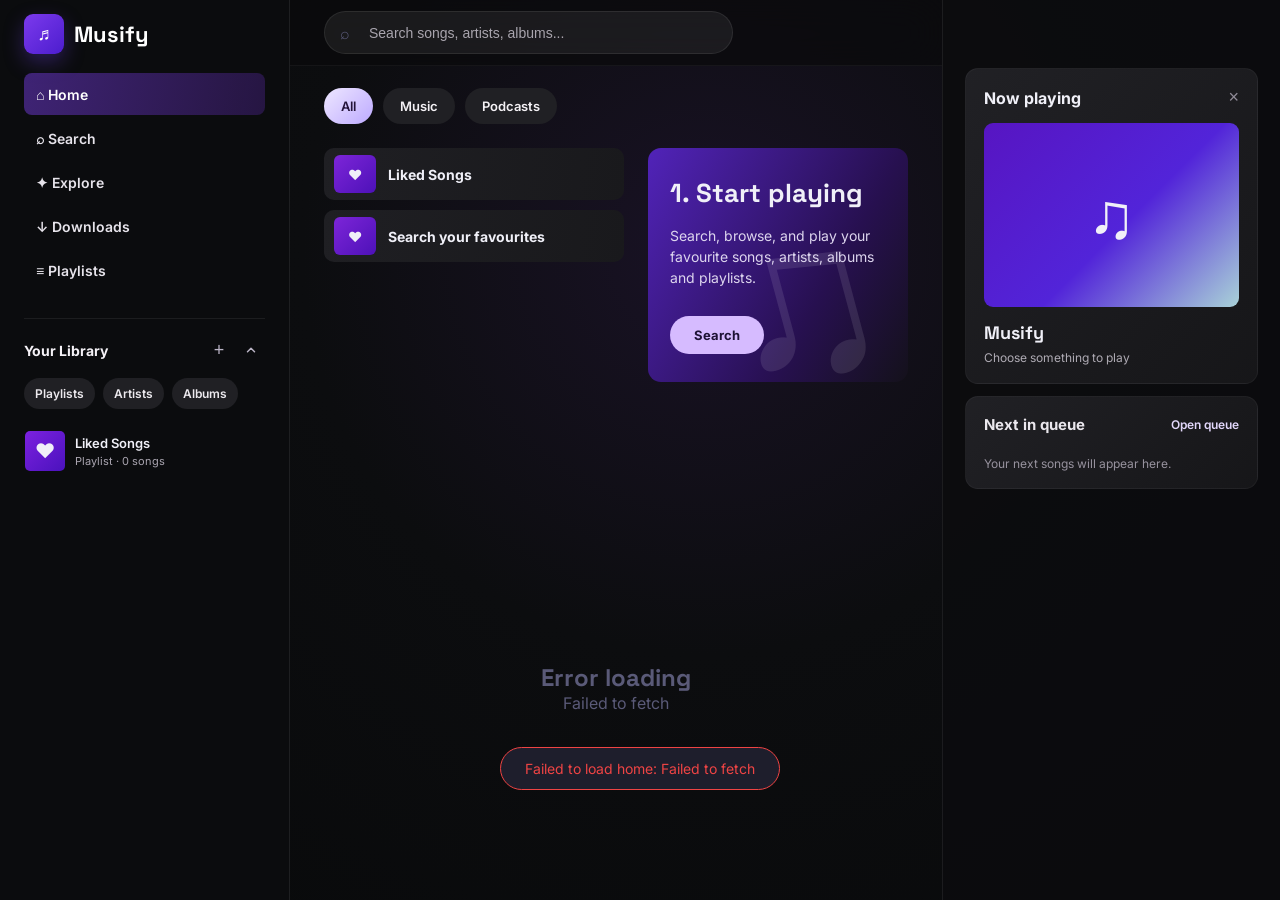
==== frontend/index.html @ b4554469 "Initial Musify project" ====
<!DOCTYPE html>
<html lang="en">
<head>
    <meta charset="UTF-8">
    <meta name="viewport" content="width=device-width, initial-scale=1.0">
    <title>Musify</title>
    <link rel="preconnect" href="https://fonts.googleapis.com">
    <link rel="preconnect" href="https://fonts.gstatic.com" crossorigin>
    <link href="https://fonts.googleapis.com/css2?family=Inter:wght@300;400;500;600;700&family=Space+Grotesk:wght@400;500;600;700&display=swap" rel="stylesheet">
    <style>
        :root {
            --bg: #0d0d12;
            --surface: #161620;
            --surface2: #1e1e2c;
            --border: rgba(255,255,255,0.07);
            --accent: #8b5cf6;
            --accent2: #a78bfa;
            --accent-glow: rgba(139,92,246,0.25);
            --text: #f0f0f8;
            --text-sub: #9090b0;
            --text-muted: #5a5a78;
            --player-h: 80px;
            --sidebar-w: 240px;
            --radius: 12px;
        }

        * { box-sizing: border-box; margin: 0; padding: 0; -webkit-tap-highlight-color: transparent; }
        body { background-color: var(--bg); color: var(--text); font-family: 'Inter', sans-serif; overflow: hidden; height: 100vh; }
        h1, h2, h3, .logo-text { font-family: 'Space Grotesk', sans-serif; }

        .sidebar { position: fixed; top: 0; left: 0; width: var(--sidebar-w); height: calc(100% - var(--player-h)); background-color: var(--bg); border-right: 1px solid var(--border); padding: 24px; display: flex; flex-direction: column; z-index: 1100; pointer-events: auto; }
        .logo { display: flex; align-items: center; gap: 12px; margin-bottom: 32px; text-decoration: none; cursor: pointer; pointer-events: auto; }
        .logo-icon { width: 32px; height: 32px; background-color: var(--accent); border-radius: 8px; display: flex; align-items: center; justify-content: center; color: white; font-size: 18px; }
        .logo-text { font-size: 20px; font-weight: 700; color: white; }
        .logo-text span { color: var(--accent2); }
        .nav-link { display: flex; align-items: center; gap: 12px; padding: 10px 12px; border-radius: var(--radius); color: var(--text-sub); text-decoration: none; font-size: 14px; font-weight: 500; transition: all 0.2s; margin-bottom: 4px; cursor: pointer; pointer-events: auto; }
        .nav-link:hover { background-color: var(--surface); color: var(--text); }
        .nav-link.active { background-color: var(--surface2); color: var(--accent2); }

        .top-bar { position: fixed; top: 0; left: var(--sidebar-w); right: 0; height: 72px; background-color: rgba(13, 13, 18, 0.8); backdrop-filter: blur(20px); display: flex; align-items: center; padding: 0 32px; z-index: 5000; pointer-events: none; }
        .search-container { position: relative; width: 400px; z-index: 5010; pointer-events: auto; }
        .search-input { width: 100%; background-color: var(--surface); border: 1px solid var(--border); border-radius: 100px; padding: 10px 16px 10px 44px; color: var(--text); font-size: 14px; outline: none; transition: all 0.2s; pointer-events: auto; position: relative; }
        .search-input:focus { border-color: var(--accent); background-color: var(--surface2); box-shadow: 0 0 0 3px var(--accent-glow); }
        .search-icon { position: absolute; left: 16px; top: 50%; transform: translateY(-50%); color: var(--text-muted); pointer-events: none; z-index: 5011; }
        .suggestions { position: absolute; top: calc(100% + 8px); left: 0; right: 0; background-color: var(--surface2); border: 1px solid var(--border); border-radius: var(--radius); box-shadow: 0 10px 25px rgba(0,0,0,0.5); display: none; overflow: hidden; z-index: 5100; }
        .suggestion-item { padding: 12px 16px; display: flex; align-items: center; gap: 12px; cursor: pointer; font-size: 14px; color: var(--text-sub); }
        .suggestion-item:hover { background-color: var(--surface); color: var(--text); }

        .main-content { position: relative; z-index: 1; margin-left: var(--sidebar-w); padding: 92px 32px 32px 32px; height: calc(100vh - var(--player-h)); overflow-y: auto; scroll-behavior: smooth; }
        .main-content::-webkit-scrollbar { width: 6px; }
        .main-content::-webkit-scrollbar-thumb { background: var(--surface2); border-radius: 10px; }

        .shelf { margin-bottom: 48px; position: relative; }
        .shelf-header { display: flex; align-items: center; justify-content: space-between; margin-bottom: 20px; padding-right: 12px; }
        .shelf-title { font-size: 22px; font-weight: 700; letter-spacing: -0.01em; }
        .play-all-btn { background: var(--surface); border: 1px solid var(--border); color: var(--text-sub); padding: 6px 16px; border-radius: 100px; font-size: 12px; font-weight: 600; cursor: pointer; transition: all 0.2s; }
        .play-all-btn:hover { background: var(--surface2); color: white; border-color: var(--accent); }

        .shelf-container { position: relative; display: flex; align-items: center; }
        .shelf-row { display: flex; gap: 20px; overflow-x: auto; padding: 4px 4px 12px 4px; scrollbar-width: none; scroll-behavior: smooth; flex-wrap: nowrap; width: 100%; }
        .shelf-row::-webkit-scrollbar { display: none; }

        .scroll-btn { position: absolute; top: 40%; transform: translateY(-50%); width: 40px; height: 40px; background: rgba(0,0,0,0.7); backdrop-filter: blur(10px); border: 1px solid var(--border); color: white; border-radius: 50%; display: flex; align-items: center; justify-content: center; cursor: pointer; z-index: 100; opacity: 0; transition: opacity 0.2s, background 0.2s; font-size: 18px; }
        .shelf-container:hover .scroll-btn { opacity: 1; }
        .scroll-btn:hover { background: var(--accent); }
        .scroll-btn.left { left: -20px; }
        .scroll-btn.right { right: -20px; }

        /* Consistent Card Style */
        .card { min-width: 180px; width: 180px; flex-shrink: 0; cursor: pointer; transition: transform 0.2s; position: relative; }
        .card:hover { transform: translateY(-4px); }
        .card-img-container { position: relative; width: 180px; height: 180px; border-radius: var(--radius); overflow: hidden; background-color: var(--surface2); margin-bottom: 12px; box-shadow: 0 4px 15px rgba(0,0,0,0.2); }
        .card-img { width: 100%; height: 100%; object-fit: cover; transition: opacity 0.3s; opacity: 0; }
        .card-img.loaded { opacity: 1; }
        .card.artist .card-img-container { border-radius: 50%; }
        .card-title { font-size: 14px; font-weight: 600; margin-bottom: 4px; white-space: nowrap; overflow: hidden; text-overflow: ellipsis; }
        .card-subtitle { font-size: 12px; color: var(--text-muted); white-space: nowrap; overflow: hidden; text-overflow: ellipsis; }

        .chip { background-color: var(--surface); border: 1px solid var(--border); color: var(--text-sub); padding: 8px 16px; border-radius: 100px; font-size: 13px; font-weight: 600; cursor: pointer; margin-right: 8px; margin-bottom: 24px; display: inline-block; }
        .chip.active { background-color: var(--accent); color: white; border-color: var(--accent); }

        .list-item { display: flex; align-items: center; padding: 8px 12px; border-radius: var(--radius); cursor: pointer; }
        .list-item:hover { background-color: var(--surface); }
        .list-img { width: 48px; height: 48px; border-radius: 8px; object-fit: cover; margin-right: 16px; }
        .list-item.artist .list-img { border-radius: 50%; }
        /* ── text truncation: every text container clamps to one line ── */
        .list-title, .list-subtitle {
            white-space: nowrap; overflow: hidden; text-overflow: ellipsis; max-width: 100%;
        }
        .list-title  { font-size: 14px; font-weight: 500; margin-bottom: 2px; }
        .list-subtitle { font-size: 12px; color: var(--text-muted); }
        /* player bar: pin info block so it never grows into controls */
        .player-info-text { min-width: 0; overflow: hidden; }
        .player-title, .player-artist {
            white-space: nowrap; overflow: hidden; text-overflow: ellipsis; max-width: 100%;
        }
        .player-title  { font-size: 14px; font-weight: 600; margin-bottom: 2px; }
        .player-artist { font-size: 12px; color: var(--text-muted); }
        .list-info { flex: 1; min-width: 0; }
        .type-badge { background-color: var(--surface2); color: var(--text-muted); font-size: 10px; padding: 4px 8px; border-radius: 4px; text-transform: uppercase; margin-left: 8px; }

        .detail-header { display: flex; gap: 32px; margin-bottom: 40px; align-items: flex-end; }
        .detail-header > div { min-width: 0; overflow: hidden; }
        .detail-header h1, .detail-header h2 { white-space: nowrap; overflow: hidden; text-overflow: ellipsis; max-width: 100%; }
        .detail-header p  { white-space: nowrap; overflow: hidden; text-overflow: ellipsis; max-width: 100%; }
        .detail-img { width: 232px; height: 232px; border-radius: var(--radius); object-fit: cover; box-shadow: 0 12px 40px rgba(0,0,0,0.4); }
        .artist-header .detail-img { border-radius: 50%; }

        .player-bar { position: fixed; bottom: 0; left: 0; right: 0; height: var(--player-h); background-color: var(--surface); border-top: 1px solid var(--border); display: flex; align-items: center; padding: 0 24px; z-index: 6000; }
        .player-left { width: 30%; display: flex; align-items: center; gap: 12px; }
        .player-thumb { width: 48px; height: 48px; border-radius: 8px; object-fit: cover; }
        .player-center { flex: 1; display: flex; flex-direction: column; align-items: center; gap: 8px; }
        .player-right { width: 30%; display: flex; align-items: center; justify-content: flex-end; gap: 12px; }
        .controls { display: flex; align-items: center; gap: 20px; }
        .control-btn { background: none; border: none; color: var(--text-sub); cursor: pointer; padding: 0; display: flex; align-items: center; justify-content: center; width: 32px; height: 32px; border-radius: 50%; transition: color 0.15s, transform 0.15s; }
        .control-btn:hover { color: white; transform: scale(1.1); }
        .control-btn.active { color: var(--accent); }
        .play-btn { width: 44px; height: 44px; background-color: var(--accent); color: white; border-radius: 50%; display: flex; align-items: center; justify-content: center; transition: background-color 0.15s, transform 0.15s; }
        .play-btn:hover { background-color: #7c3aed; transform: scale(1.08) !important; color: white !important; }
        .progress-container { width: 100%; max-width: 600px; display: flex; align-items: center; gap: 12px; }
        .progress-bar { flex: 1; height: 4px; background: var(--surface2); border-radius: 2px; cursor: pointer; position: relative; }
        .progress-fill { height: 100%; background: var(--accent); border-radius: 2px; width: 0%; }
        .time-text { font-size: 11px; color: var(--text-muted); min-width: 35px; }
        .volume-container { display: flex; align-items: center; gap: 8px; }
        .volume-slider {
            width: 90px; height: 4px; -webkit-appearance: none; appearance: none;
            background: var(--surface2); border-radius: 2px; outline: none; cursor: pointer;
            position: relative;
        }
        .volume-slider::-webkit-slider-thumb {
            -webkit-appearance: none; width: 14px; height: 14px;
            background: var(--accent); border-radius: 50%; cursor: pointer;
            box-shadow: 0 0 0 2px rgba(139,92,246,0.3);
        }
        .volume-slider::-moz-range-thumb {
            width: 14px; height: 14px; background: var(--accent);
            border-radius: 50%; cursor: pointer; border: none;
        }
        .volume-btn { background: none; border: none; color: var(--text-sub); cursor: pointer; padding: 0; display: flex; align-items: center; transition: color 0.15s; }
        .volume-btn:hover { color: white; }

        .skeleton { background: linear-gradient(90deg, var(--surface) 25%, var(--surface2) 50%, var(--surface) 75%); background-size: 200% 100%; animation: shimmer 1.5s infinite; }
        @keyframes shimmer { 0% { background-position: 200% 0; } 100% { background-position: -200% 0; } }

        .toast { position: fixed; bottom: 100px; left: 50%; transform: translateX(-50%); background: var(--surface2); padding: 12px 24px; border-radius: 100px; font-size: 14px; opacity: 0; transition: 0.3s; z-index: 7000; border: 1px solid var(--border); pointer-events: none; }
        .toast.show { opacity: 1; transform: translateX(-50%) translateY(-10px); }
        .toast.error { border-color: #ef4444; color: #ef4444; }

        .placeholder-view { display: flex; flex-direction: column; align-items: center; justify-content: center; height: 60vh; color: var(--text-muted); }
        .like-btn { background: none; border: none; font-size: 20px; cursor: pointer; color: var(--text-muted); transition: color 0.2s, transform 0.15s; padding: 4px 8px; border-radius: 50%; }
        .like-btn:hover { color: var(--accent2); transform: scale(1.2); }
        .like-btn.liked { color: #ef4444; }
        #like-btn { font-size: 22px; }
        .placeholder-icon { font-size: 64px; margin-bottom: 16px; }

        /* Hide bottom tabs on desktop */
        .bottom-tabs { display: none; }
        .tab-link { color: var(--text-muted); text-decoration: none; font-size: 10px; display: flex; flex-direction: column; align-items: center; font-weight: 700; cursor: pointer; }
        .tab-link.active { color: var(--accent2); }
        .tab-link span:first-child { font-size: 24px; }

        @media (max-width: 768px) {
            .sidebar { display: none; }
            .top-bar { left: 0; padding: 0 16px; }
            .main-content { margin-left: 0; padding: 88px 16px 120px 16px; }
            .player-bar { bottom: 64px; }
            .player-left { width: 60%; }
            .player-right { display: none; }
            .player-center { width: 40%; }
            .progress-container { display: none; }
            .bottom-tabs { display: flex; position: fixed; bottom: 0; left: 0; right: 0; height: 64px; background: var(--bg); border-top: 1px solid var(--border); align-items: center; justify-content: space-around; z-index: 2100; }
        }

        /* Ultra redesign: desktop app shell. Existing selectors are intentionally
           retained so the API-driven renderers and player logic stay unchanged. */
        :root { --sidebar-w: 290px; --panel-w: 338px; --player-h: 108px; --glass: rgba(25,25,28,.82); }
        body { background: radial-gradient(circle at 55% 28%, #191225 0, #0c0d0f 42%, #08090a 100%); }
        .sidebar { height: 100vh; padding: 14px 24px 142px; background: rgba(12,13,15,.88); border-right: 1px solid rgba(255,255,255,.08); overflow-y: auto; }
        .logo { margin: 0 0 18px; gap: 10px; }
        .logo-icon { width: 40px; height: 40px; border-radius: 9px; background: linear-gradient(135deg,#7c3aed,#4c1dce); box-shadow: 0 8px 20px rgba(102,61,220,.35); }
        .logo-text { font-size: 22px; }.logo-text span { color: white; }
        .nav-link { height: 42px; margin: 1px 0; border-radius: 8px; color:#e7e4eb; font-weight:600; }
        .nav-link:hover { background:rgba(255,255,255,.07); }.nav-link.active { background:linear-gradient(100deg,rgba(101,53,192,.58),rgba(76,36,137,.42)); color:#fff; }
        .sidebar > div[style*="margin-top"] { display:none; }.sidebar #nav-liked { display:none; }
        .library-heading { display:flex; align-items:center; justify-content:space-between; margin:26px 0 14px; padding:17px 0 0; border-top:1px solid var(--border); color:#f5f2f7; font-size:14px; font-weight:700; }
        .library-actions { display:flex; align-items:center; gap:4px; margin-left: auto; }
        .lib-action-btn { background:transparent; border:none; color:#bbb5c6; font-size:18px; cursor:pointer; width:28px; height:28px; border-radius:6px; display:flex; align-items:center; justify-content:center; transition: all 0.2s ease; line-height:1; outline: none; user-select: none; vertical-align: middle; }
        .lib-action-btn svg { transition: transform 0.2s ease; }
        .lib-action-btn:hover { background:rgba(255,255,255,0.1); color:#fff; }
        .lib-action-btn:active { transform: scale(0.9); }
        .library-filters { display:flex; gap:8px; margin-bottom:17px; }.library-filter { border:0; border-radius:999px; padding:8px 11px; background:#202024; color:#ece9ee; font:600 12px Inter; }
        .saved-item { display:flex; align-items:center; gap:10px; min-width:0; padding:5px 1px; cursor:pointer; }.saved-item:hover .saved-title{color:#fff}.saved-cover { width:40px;height:40px;border-radius:5px;object-fit:cover;background:#29292e;flex:0 0 auto; }.saved-cover.liked-cover{display:grid;place-items:center;background:linear-gradient(135deg,#7c21df,#4a12bd);font-size:20px}.saved-copy{min-width:0}.saved-title{font-size:13px;font-weight:600;white-space:nowrap;overflow:hidden;text-overflow:ellipsis}.saved-sub{font-size:11px;color:#aaa5b0;margin-top:3px;white-space:nowrap;overflow:hidden;text-overflow:ellipsis}
        .top-bar { left:var(--sidebar-w); right:var(--panel-w); height:66px; padding:0 34px; background:rgba(10,11,12,.7); border-bottom:1px solid rgba(255,255,255,.045); }
        .search-container { width:min(595px,70%); }.search-input { height:43px; background:rgba(255,255,255,.065); border-color:rgba(255,255,255,.08); color:#fff; }.search-input::placeholder{color:#a9a5ae}.suggestions{background:#1d1d21}
        .main-content { margin-left:var(--sidebar-w); margin-right:var(--panel-w); height:100vh; padding:88px 34px 156px; }
        .home-hero { display:grid; grid-template-columns:minmax(280px,1.25fr) minmax(260px,1fr); gap:24px; margin:0 0 35px; }.quick-filters{grid-column:1/-1;display:flex;gap:10px}.quick-filter{border:0;border-radius:22px;padding:10px 17px;background:#202024;color:#f4f1f5;font:600 13px Inter;cursor:pointer}.quick-filter.active{background:linear-gradient(135deg,#eee7ff,#bdaaff);color:#241439}.quick-tile{height:52px;border-radius:10px;background:linear-gradient(100deg,#1f1f23,#19191c);display:flex;align-items:center;gap:12px;padding:7px 10px;font-size:14px;font-weight:700;cursor:pointer}.quick-tile:hover{background:#2b2b30}.quick-tile-art{width:42px;height:38px;border-radius:6px;object-fit:cover}.welcome-card{min-height:220px;border-radius:13px;padding:28px 22px;background:linear-gradient(120deg,#5123b9,#271050 65%,#14111b);position:relative;overflow:hidden}.welcome-card:after{content:'♫';position:absolute;right:27px;bottom:-48px;font-size:220px;color:rgba(255,255,255,.1);transform:rotate(-15deg)}.welcome-card h1{font-size:26px;margin-bottom:15px;position:relative;z-index:1}.welcome-card p{max-width:300px;color:#ddd5ee;line-height:1.5;font-size:14px;position:relative;z-index:1}.welcome-card button{position:relative;z-index:1;margin-top:28px;background:#d6bbff;color:#1e1235;border:0;border-radius:22px;padding:11px 24px;font:700 13px Inter;cursor:pointer}
        .shelf { margin-bottom:34px; }.shelf-header { margin-bottom:13px; }.shelf-title{font-size:22px}.play-all-btn{background:transparent;border:0;color:#d8d4dd;padding:5px;font-size:13px}.play-all-btn:hover{background:transparent;color:white;border:0}.shelf-row{gap:18px;padding:2px 1px 8px}.card{min-width:145px;width:145px}.card-img-container{width:145px;height:145px;border-radius:9px;margin-bottom:9px;background:#202024}.card:hover{transform:translateY(-3px)}.card-title{font-size:13px}.card-subtitle{font-size:12px;color:#aaa6af}.scroll-btn{width:34px;height:34px}.scroll-btn.left{left:-15px}.scroll-btn.right{right:-15px}
        .filter-row{padding-top:4px}.chip{background:#202024;border:0;color:#eee;border-radius:22px;margin-right:8px}.chip.active{background:#e2d6ff;color:#241638}.list-item{border-radius:8px;padding:9px 10px}.list-item:hover{background:rgba(255,255,255,.065)}.detail-header{margin-top:15px}.detail-img{border-radius:12px}.type-badge{background:#2a292e;color:#bbb6c2}
        .context-panel{position:fixed;z-index:1150;top:0;right:0;width:var(--panel-w);height:100vh;background:rgba(12,13,15,.92);border-left:1px solid rgba(255,255,255,.07);padding:68px 22px 138px;overflow-y:auto}.panel-card{background:linear-gradient(135deg,rgba(37,37,42,.85),rgba(25,25,28,.85));border:1px solid rgba(255,255,255,.04);border-radius:13px;padding:18px;margin-bottom:12px}.panel-title-row{display:flex;justify-content:space-between;gap:10px;align-items:center;font-size:16px;font-weight:700;margin-bottom:15px}.panel-close{border:0;background:none;color:#918c98;cursor:pointer;font-size:18px}.context-cover{width:100%;aspect-ratio:1/0.72;object-fit:cover;border-radius:9px;background:linear-gradient(135deg,#7724d4,#9a84ff)}.context-cover.liked-placeholder{display:grid;place-items:center;font-size:64px;background:linear-gradient(135deg,#5715c2,#5224d9 55%,#a9d2d8)}.context-name{font:700 18px 'Space Grotesk';margin-top:14px;white-space:nowrap;overflow:hidden;text-overflow:ellipsis}.context-meta{font-size:12px;color:#afabb4;margin-top:6px;white-space:nowrap;overflow:hidden;text-overflow:ellipsis}.context-lyrics{margin-top:17px;padding-top:14px;border-top:1px solid var(--border);font-size:12px;line-height:1.55;color:#c3beca;white-space:pre-line}.context-lyrics:empty{display:none}.queue-card{padding-bottom:10px}.queue-header-btn{border:0;background:none;color:#eae7ed;font:700 15px Inter;cursor:pointer}.queue-open{font-size:12px;font-weight:600;color:#e2d7fb}.queue-list{display:grid;gap:9px;margin-top:13px}.queue-row{display:flex;align-items:center;gap:10px;min-width:0;cursor:pointer}.queue-row:hover .queue-song{color:#fff}.queue-thumb{width:37px;height:37px;border-radius:5px;object-fit:cover;background:#2a2a2e}.queue-copy{min-width:0;flex:1}.queue-song,.queue-artist{white-space:nowrap;overflow:hidden;text-overflow:ellipsis}.queue-song{font-size:12px;font-weight:600}.queue-artist{font-size:11px;color:#aaa5af;margin-top:3px}.queue-row.current .queue-song{color:#b995ff}.queue-empty{font-size:12px;color:#97929e;padding:7px 0}.queue-more{font-size:12px;color:#a988ed;margin-top:4px}
        .player-bar{left:calc(var(--sidebar-w) + 34px);right:calc(var(--panel-w) + 34px);bottom:42px;height:108px;border:1px solid rgba(255,255,255,.08);border-radius:17px;padding:13px 22px;background:rgba(30,30,33,.82);backdrop-filter:blur(24px);box-shadow:0 16px 45px rgba(0,0,0,.34)}.player-left{width:31%;gap:12px}.player-thumb{width:61px;height:61px;border-radius:7px}.player-center{gap:7px}.controls{gap:18px}.control-btn{width:30px;height:30px;color:#e3dde8}.control-btn:hover{color:#c5a4ff}.play-btn{width:48px;height:48px;background:linear-gradient(135deg,#9a62ff,#6b28e8);box-shadow:0 6px 16px rgba(104,43,223,.42)}.progress-container{max-width:440px}.progress-bar{background:#4a484e}.progress-fill{background:#9b60ff}.player-right{width:31%;gap:13px}.queue-toggle{border:0;background:#303036;color:#fff;border-radius:10px;width:38px;height:38px;cursor:pointer;font-size:17px}.queue-toggle.active{background:#6f36d5}
        @media (max-width: 1050px) { :root{--sidebar-w:220px;--panel-w:0px}.context-panel{display:none}.top-bar{right:0}.main-content{margin-right:0}.player-bar{right:30px}.sidebar{padding-left:16px;padding-right:16px}.home-hero{grid-template-columns:1fr}.quick-filters{grid-column:auto} }
        @media (max-width: 768px) { :root{--sidebar-w:0px}.top-bar{right:0}.main-content{margin:0;padding:82px 16px 145px}.player-bar{left:12px;right:12px;bottom:75px;height:64px;border-radius:12px;padding:8px 12px}.player-thumb{width:45px;height:45px}.player-left{width:56%}.player-center{width:44%;flex:initial}.player-right,.progress-container,.controls .control-btn:not(.play-btn){display:none}.controls{gap:0}.play-btn{width:40px;height:40px}.home-hero{gap:14px}.welcome-card{min-height:180px}.quick-filters{overflow:auto}.bottom-tabs{background:#111114}.sidebar{display:none} }
    </style>
</head>
<body>
    <div class="sidebar">
        <div class="logo" onclick="loadHomeBtn()">
            <div class="logo-icon">♬</div>
            <div class="logo-text">Musi<span>fy</span></div>
        </div>
        <div class="nav-link active" id="nav-home" onclick="loadHomeBtn()">⌂ Home</div>
        <div class="nav-link" id="nav-search" onclick="focusSearch()">⌕ Search</div>
        <div class="nav-link" id="nav-explore" onclick="loadExploreBtn()">✦ Explore</div>
        <div style="margin-top: 24px; font-size: 11px; font-weight: 700; color: var(--text-muted); padding-left: 12px; text-transform: uppercase;">Library</div>
        <div class="nav-link" id="nav-liked" onclick="navigate('library', 'Liked Songs')">♥ Liked Songs</div>
        <div class="nav-link" id="nav-downloads" onclick="navigate('library', 'Downloads')">↓ Downloads</div>
        <div class="nav-link" id="nav-playlists" onclick="navigate('library', 'Playlists')">≡ Playlists</div>
        <div class="library-heading"><span>Your Library</span><div class="library-actions"><button class="lib-action-btn" onclick="navigate('library','Playlists')" title="Create playlist">+</button><button class="lib-action-btn" onclick="scrollSidebar()" title="Collapse library"><svg id="lib-collapse-icon" width="14" height="14" viewBox="0 0 24 24" fill="none" stroke="currentColor" stroke-width="2.5" stroke-linecap="round" stroke-linejoin="round"><polyline points="18 15 12 9 6 15"/></svg></button></div></div>
        <div class="library-filters"><button class="library-filter">Playlists</button><button class="library-filter">Artists</button><button class="library-filter">Albums</button></div>
        <div class="saved-item" onclick="navigate('library', 'Liked Songs')"><div class="saved-cover liked-cover">♥</div><div class="saved-copy"><div class="saved-title">Liked Songs</div><div class="saved-sub" id="sidebar-liked-count">Playlist · 0 songs</div></div></div>
    </div>

    <div class="main-content" id="content">
        <div id="home-view"></div>
        <div id="explore-view" style="display:none"></div>
        <div id="search-view" style="display:none">
            <div class="filter-row">
                <div class="chip active" onclick="setFilter('', this)">All</div>
                <div class="chip" onclick="setFilter('songs', this)">Songs</div>
                <div class="chip" onclick="setFilter('albums', this)">Albums</div>
                <div class="chip" onclick="setFilter('artists', this)">Artists</div>
                <div class="chip" onclick="setFilter('playlists', this)">Playlists</div>
            </div>
            <div id="search-results"></div>
        </div>
        <div id="library-view" style="display:none"></div>
        <div id="detail-view" style="display:none"></div>
    </div>

    <div class="bottom-tabs">
        <div class="tab-link active" id="tab-home" onclick="loadHomeBtn()"><span>⌂</span>Home</div>
        <div class="tab-link" id="tab-search" onclick="focusSearch()"><span>⌕</span>Search</div>
        <div class="tab-link" id="tab-explore" onclick="loadExploreBtn()"><span>✦</span>Explore</div>
    </div>

    <div class="top-bar">
        <div class="search-container">
            <span class="search-icon">⌕</span>
            <input type="text" id="search-input" class="search-input" placeholder="Search songs, artists, albums..." autocomplete="off">
            <div id="suggestions" class="suggestions"></div>
        </div>
    </div>

    <aside class="context-panel" id="context-panel" aria-live="polite"></aside>

    <div class="player-bar" id="player-bar" style="display:none">
        <div class="player-left">
            <img id="player-thumb" class="player-thumb" src="" onerror="this.src=PLACEHOLDER; this.classList.add('loaded')" onload="this.classList.add('loaded')">
            <div class="player-info-text">
                <div id="player-title" class="player-title"></div>
                <div id="player-artist" class="player-artist"></div>
            </div>
            <button class="queue-toggle" id="queue-toggle" onclick="toggleQueuePanel()" title="Open queue">≡</button>
        </div>
        <div class="player-center">
            <div class="controls">
                <button class="control-btn" id="shuffle-btn" onclick="toggleShuffle()" title="Shuffle">
                    <svg width="18" height="18" viewBox="0 0 24 24" fill="none" stroke="currentColor" stroke-width="2" stroke-linecap="round" stroke-linejoin="round"><polyline points="16 3 21 3 21 8"/><line x1="4" y1="20" x2="21" y2="3"/><polyline points="21 16 21 21 16 21"/><line x1="4" y1="4" x2="9" y2="9"/></svg>
                </button>
                <button class="control-btn" onclick="prev()" title="Previous">
                    <svg width="18" height="18" viewBox="0 0 24 24" fill="currentColor"><path d="M6 6h2v12H6zm2 6l9 6V6z"/></svg>
                </button>
                <button class="control-btn play-btn" id="play-pause-btn" onclick="togglePlay()" title="Play/Pause">
                    <svg id="play-icon" width="20" height="20" viewBox="0 0 24 24" fill="currentColor"><path d="M8 5v14l11-7z"/></svg>
                    <svg id="pause-icon" width="20" height="20" viewBox="0 0 24 24" fill="currentColor" style="display:none"><path d="M6 19h4V5H6v14zm8-14v14h4V5h-4z"/></svg>
                </button>
                <button class="control-btn" onclick="next()" title="Next">
                    <svg width="18" height="18" viewBox="0 0 24 24" fill="currentColor"><path d="M16 6h2v12h-2zm-2 6l-9 6V6z"/></svg>
                </button>
                <button class="control-btn" id="repeat-btn" onclick="toggleRepeat()" title="Repeat">
                    <svg width="18" height="18" viewBox="0 0 24 24" fill="none" stroke="currentColor" stroke-width="2" stroke-linecap="round" stroke-linejoin="round"><polyline points="17 1 21 5 17 9"/><path d="M3 11V9a4 4 0 0 1 4-4h14"/><polyline points="7 23 3 19 7 15"/><path d="M21 13v2a4 4 0 0 1-4 4H3"/></svg>
                </button>
                <button class="control-btn like-btn" id="like-btn" onclick="likeCurrentTrack()" title="Like">
                    <svg id="like-icon-empty" width="18" height="18" viewBox="0 0 24 24" fill="none" stroke="currentColor" stroke-width="2" stroke-linecap="round" stroke-linejoin="round"><path d="M20.84 4.61a5.5 5.5 0 0 0-7.78 0L12 5.67l-1.06-1.06a5.5 5.5 0 0 0-7.78 7.78l1.06 1.06L12 21.23l7.78-7.78 1.06-1.06a5.5 5.5 0 0 0 0-7.78z"/></svg>
                    <svg id="like-icon-filled" width="18" height="18" viewBox="0 0 24 24" fill="currentColor" stroke="currentColor" stroke-width="2" stroke-linecap="round" stroke-linejoin="round" style="display:none"><path d="M20.84 4.61a5.5 5.5 0 0 0-7.78 0L12 5.67l-1.06-1.06a5.5 5.5 0 0 0-7.78 7.78l1.06 1.06L12 21.23l7.78-7.78 1.06-1.06a5.5 5.5 0 0 0 0-7.78z"/></svg>
                </button>
            </div>
            <div class="progress-container">
                <span id="elapsed" class="time-text">0:00</span>
                <div class="progress-bar" onclick="seek(event)">
                    <div id="progress-fill" class="progress-fill"></div>
                </div>
                <span id="duration" class="time-text">0:00</span>
            </div>
        </div>
        <div class="player-right">
            <div class="volume-container">
                <button class="volume-btn" onclick="toggleMute()" title="Mute/Unmute" id="volume-btn">
                    <svg id="vol-icon" width="18" height="18" viewBox="0 0 24 24" fill="none" stroke="currentColor" stroke-width="2" stroke-linecap="round" stroke-linejoin="round">
                        <polygon points="11 5 6 9 2 9 2 15 6 15 11 19 11 5"/>
                        <path id="vol-wave-1" d="M15.54 8.46a5 5 0 0 1 0 7.07"/>
                        <path id="vol-wave-2" d="M19.07 4.93a10 10 0 0 1 0 14.14"/>
                    </svg>
                </button>
                <input type="range" class="volume-slider" id="volume-slider" min="0" max="100" value="100" oninput="setVolume(this.value)">
            </div>
        </div>
    </div>

    <div id="toast" class="toast"></div>
    <audio id="audioEl" preload="none"></audio>

    <script>
        // Set dynamic API Base to work on local network
        const PLACEHOLDER = "data:image/svg+xml,%3Csvg xmlns='http://www.w3.org/2000/svg' width='512' height='512'%3E%3Crect width='512' height='512' fill='%231e1e2c'/%3E%3Ctext x='50%25' y='50%25' font-size='80' text-anchor='middle' dominant-baseline='middle' fill='%235a5a78'%3E%E2%99%AB%3C/text%3E%3C/svg%3E";
        const API_BASE = window.location.hostname ? `http://${window.location.hostname}:8000` : 'http://localhost:8000';
        const audio = document.getElementById('audioEl');
        const playerBar = document.getElementById('player-bar');
        const searchInput = document.getElementById('search-input');

        let queue = [], queueIndex = -1, shuffle = false, repeat = false, currentFilter = '';
        let activeSourceTracks = [], globalIndex = -1; // Pass 8 sliding window
        let debounceTimer;
        let lastSearchResults = [];
        let homeSectionData = [];
        let exploreSectionData = [];
        let detailSectionData = [];
        let currentViewTracks = [];
        let currentDetailBrowseId = null;
        let currentContinuation = null;
        let detailVersion = 0;
        let likedTracks = [];
        let sessionRecentlyPlayed = [];
        let panelContext = { kind: 'home', title: 'Musify', subtitle: 'Choose something to play', thumbnail: '', tracks: [] };
        let queueExpanded = false;
        let navigationVersion = 0;
        let playbackFailures = new Set();

        function refreshSidebarLibrary() {
            const el = document.getElementById('sidebar-liked-count');
            if (el) { const n = getLiked().length; el.textContent = `Playlist · ${n} song${n === 1 ? '' : 's'}`; }
        }
        function setPanelContext(context) {
            panelContext = { ...panelContext, ...context };
            renderContextPanel();
        }
        function panelQueueTracks() {
            // queueIndex === -1 means nothing is playing yet. Without this guard,
            // slice(-1+1) = slice(0) returns the entire queue as "after", making
            // every track appear in "Up Next" with none highlighted as current.
            if (!queue.length || queueIndex < 0) return [];
            const after = queue.slice(queueIndex + 1);
            const before = queue.slice(0, queueIndex);
            return [...after, ...before];
        }
        function renderContextPanel() {
            const panel = document.getElementById('context-panel');
            if (!panel) return;
            const active = queueIndex >= 0 && queue[queueIndex] ? queue[queueIndex] : null;
            const context = panelContext || {};
            const isLiked = context.kind === 'liked';
            const display = (context.kind === 'track' || !context.title) && active ? active : context;
            const cover = display.thumbnail
                ? `<img class="context-cover" src="${srcUrl(display.thumbnail)}" alt="" onerror="this.style.display='none'">`
                : (isLiked ? `<div class="context-cover liked-placeholder">♥</div>` : `<div class="context-cover liked-placeholder">♫</div>`);
            const lyrics = active && active.lyrics ? esc(active.lyrics) : '';
            const nextTracks = panelQueueTracks();
            const shown = queueExpanded ? nextTracks : nextTracks.slice(0, 3);
            panel.innerHTML = `
                <section class="panel-card">
                    <div class="panel-title-row"><span>${isLiked ? 'Liked Songs' : context.kind === 'collection' ? 'Collection' : 'Now playing'}</span><button class="panel-close" onclick="setPanelContext({kind:'track',title:'',subtitle:'',thumbnail:''})" title="Show now playing">×</button></div>
                    ${cover}
                    <div class="context-name">${esc(display.title) || 'Nothing playing'}</div>
                    <div class="context-meta">${esc(display.subtitle) || (isLiked ? `${getLiked().length} saved songs` : 'Pick a song to start listening')}</div>
                    ${lyrics ? `<div class="context-lyrics"><strong>Lyrics</strong><br>${lyrics}</div>` : ''}
                </section>
                <section class="panel-card queue-card">
                    <div class="panel-title-row"><button class="queue-header-btn" onclick="toggleQueuePanel()">Next in queue</button><button class="queue-header-btn queue-open" onclick="toggleQueuePanel()">${queueExpanded ? 'Close' : 'Open queue'}</button></div>
                    <div class="queue-list">${shown.length ? shown.map(track => {
                        const i = queue.indexOf(track);
                        return `<div class="queue-row ${i === queueIndex ? 'current' : ''}" onclick="playQueueItem(${i})"><img class="queue-thumb" src="${srcUrl(track.thumbnail)}" alt="" onerror="this.src=PLACEHOLDER"><div class="queue-copy"><div class="queue-song">${esc(track.title)}</div><div class="queue-artist">${esc(track.subtitle)}</div></div></div>`;
                    }).join('') : '<div class="queue-empty">Your next songs will appear here.</div>'}</div>
                    ${!queueExpanded && nextTracks.length > shown.length ? `<div class="queue-more">+ ${nextTracks.length - shown.length} more</div>` : ''}
                </section>`;
            document.getElementById('queue-toggle')?.classList.toggle('active', queueExpanded);
        }
        function toggleQueuePanel() { queueExpanded = !queueExpanded; renderContextPanel(); }
        function playQueueItem(index) { if (index >= 0 && index < queue.length) { queueIndex = index; playCurrent(); } }

        // --- AbortController registry ---
        // Each key is a logical "slot" (e.g. 'home', 'explore', 'search', 'suggestions', 'detail').
        // Calling abortAndNew(slot) cancels any in-flight request for that slot and returns a
        // fresh controller whose signal you pass to fetch(). This prevents stale responses
        // from an earlier navigation landing on top of a newer one.
        const _controllers = {};
        function abortAndNew(slot) {
            if (_controllers[slot]) {
                try { _controllers[slot].abort(); } catch(e) {}
            }
            _controllers[slot] = new AbortController();
            return _controllers[slot];
        }
        // Wraps fetch() to ignore AbortError silently (not a real error).
        async function afetch(url, slot, opts = {}) {
            const ctrl = abortAndNew(slot);
            const res = await fetch(url, { ...opts, signal: ctrl.signal });
            return res;
        }

        // --- Liked Songs (persisted in localStorage) ---
        const LIKED_KEY = 'musify_liked_songs';
        function getLiked() {
            try { return JSON.parse(localStorage.getItem(LIKED_KEY) || '[]'); }
            catch(e) { return []; }
        }
        function saveLiked(arr) { localStorage.setItem(LIKED_KEY, JSON.stringify(arr)); }
        function isLiked(videoId) { return getLiked().some(t => t.videoId === videoId); }
        // Bug #6 fix: toggleLike now always accepts a full track object (never an index).
        // Unlike buttons in the liked-songs list pass the videoId directly so
        // re-renders after a previous unlike don't shift indices and unlike the wrong track.
        function toggleLike(track, btn) {
            let liked = getLiked();
            const wasLiked = liked.some(t => t.videoId === track.videoId);
            if (wasLiked) {
                liked = liked.filter(t => t.videoId !== track.videoId);
                // btn is only non-null for emoji unlike buttons in the Liked Songs list rows.
                // The player bar like button is SVG-based — updateLikeBtn() handles it below.
                if (btn) { btn.textContent = '\u2661'; btn.classList.remove('liked'); }
            } else {
                liked.unshift(track);
                if (btn) { btn.textContent = '\u2665'; btn.classList.add('liked'); }
            }
            saveLiked(liked);
            // Always sync the player bar SVG heart via updateLikeBtn().
            // Previously toggleLike() tried to update the player button itself via
            // btn.textContent, which wiped the SVG child nodes and broke the icon.
            // updateLikeBtn() is the single source of truth for the SVG swap.
            updateLikeBtn();
            refreshSidebarLibrary();
            renderContextPanel();
            // Refresh liked view if it's currently open
            const libView = document.getElementById('library-view');
            if (libView && libView.style.display !== 'none' && libView.dataset.section === 'Liked Songs') {
                loadLibrary('Liked Songs');
            }
        }
        // Bug #6 fix: look up track by videoId at click-time so index shifts after
        // a previous unlike don't cause the wrong track to be removed.
        function toggleLikeById(videoId, btn) {
            const track = getLiked().find(t => t.videoId === videoId);
            if (track) toggleLike(track, btn);
        }

        function likeCurrentTrack() {
            if (queueIndex < 0 || queueIndex >= queue.length) return;
            const track = queue[queueIndex];
            const btn = document.getElementById('like-btn');
            toggleLike(track, btn);
        }
        function updateLikeBtn() {
            const btn = document.getElementById('like-btn');
            if (!btn) return;
            if (queueIndex >= 0 && queueIndex < queue.length) {
                const liked = isLiked(queue[queueIndex].videoId);
                btn.classList.toggle('liked', liked);
                const empty = document.getElementById('like-icon-empty');
                const filled = document.getElementById('like-icon-filled');
                if (empty && filled) { empty.style.display = liked ? 'none' : ''; filled.style.display = liked ? '' : 'none'; }
                btn.classList.toggle('liked', liked);
            } else {
                const empty2 = document.getElementById('like-icon-empty');
                const filled2 = document.getElementById('like-icon-filled');
                if (empty2 && filled2) { empty2.style.display = ''; filled2.style.display = 'none'; }
                btn.classList.remove('liked');
            }
        }

        // Bug #4 fix: escape helper for all user-supplied strings going into innerHTML.
        // Prevents HTML injection from crafted/malformed API data (titles, subtitles, etc.).
        function esc(s) {
            if (!s) return '';
            return String(s)
                .replace(/&/g, '&amp;')
                .replace(/</g, '&lt;')
                .replace(/>/g, '&gt;')
                .replace(/"/g, '&quot;')
                .replace(/'/g, '&#39;');
        }
        // Use srcUrl() for img src attributes — NOT esc().
        // esc() turns & into &amp; which corrupts YouTube CDN URLs
        // that contain query-string parameters (e.g. ?sqp=...&rs=...).
        // srcUrl() only strips characters that break out of an HTML attribute.
        function srcUrl(s) {
            if (!s || s === 'null' || s === 'undefined' || s === 'none') {
                return PLACEHOLDER;
            }
            let url = String(s).trim();
            if (url.startsWith('//')) {
                url = 'https:' + url;
            }
            return url.replace(/"/g, '%22').replace(/</g, '%3C').replace(/>/g, '%3E');
        }

        let _appInitDone = false;
        function appInit() {
            if (_appInitDone) return;
            _appInitDone = true;
            initRouter();
            setVolume(100);
            refreshSidebarLibrary();
            renderContextPanel();
        }
        document.addEventListener('DOMContentLoaded', appInit);
        window.onload = appInit;

        // --- Routing System ---
        function initRouter() {
            window.onpopstate = (e) => {
                const state = e.state || { view: 'home' };
                navigate(state.view, state.id, false);
            };
            // Initial load
            const params = new URLSearchParams(window.location.search);
            const view = params.get('view') || 'home';
            const id = params.get('id');
            navigate(view, id, false);
        }

        function navigate(view, id = null, push = true) {
            console.log(`Navigating to: ${view}`, id);
            const version = ++navigationVersion;
            if(push) {
                try {
                    const url = new URL(window.location);
                    url.searchParams.set('view', view);
                    if(id) url.searchParams.set('id', id);
                    else url.searchParams.delete('id');
                    window.history.pushState({view, id}, '', url);
                } catch(e) {
                    console.warn("History pushState failed (likely file:// protocol)", e);
                }
            }

            if(view === 'home') loadHome(version);
            else if(view === 'explore') loadExplore(version);
            else if(view === 'search') focusSearch(version);
            else if(view === 'artist') loadArtist(id, version);
            else if(view === 'album') loadAlbum(id, version);
            else if(view === 'playlist') loadPlaylist(id, version);
            else if(view === 'library') loadLibrary(id);
        }

        function showView(id) {
            // Free memory from views we're leaving (Pass 5)
            if (id !== 'detail-view') {
                currentViewTracks = [];
                detailSectionData = [];
                currentDetailBrowseId = null;
                currentContinuation = null;
            }
            if (id !== 'home-view')    homeSectionData = [];
            if (id !== 'explore-view') exploreSectionData = [];

            ['home-view', 'explore-view', 'search-view', 'library-view', 'detail-view'].forEach(v => {
                document.getElementById(v).style.display = v === id ? '' : 'none';
            });

            // Update nav active states
            document.querySelectorAll('.nav-link, .tab-link').forEach(l => l.classList.remove('active'));
            const map = {'home-view': ['nav-home', 'tab-home'], 'search-view': ['nav-search', 'tab-search'], 'explore-view': ['nav-explore', 'tab-explore']};
            if(map[id]) map[id].forEach(cid => document.getElementById(cid)?.classList.add('active'));
            if (id === 'home-view' || id === 'explore-view' || id === 'search-view') {
                const active = queueIndex >= 0 ? queue[queueIndex] : null;
                setPanelContext(active ? { kind: 'track', title: active.title, subtitle: active.subtitle, thumbnail: active.thumbnail || '' } : { kind: 'home', title: 'Musify', subtitle: 'Choose something to play', thumbnail: '' });
            }
        }

        async function loadHome(version = navigationVersion) {
            console.log("Loading home...");
            showView('home-view');
            const container = document.getElementById('home-view');
            container.innerHTML = renderHomeHero();

            homeSectionData = [];

            if (sessionRecentlyPlayed.length > 0) {
                appendShelf({ title: "Continue Listening", items: sessionRecentlyPlayed }, 'home', container);
            }

            try {
                const url = `${API_BASE}/api/home`;
                console.log(`Fetching from: ${url}`);

                const ctrl = abortAndNew('home');
                const response = await fetch(url, { signal: ctrl.signal });
                if (!response.ok) throw new Error(`HTTP ${response.status}`);

                const data = await response.json();
                if (version !== navigationVersion) return;

                const sections = data.sections || [];
                for (const section of sections) {
                    if (version !== navigationVersion) return;
                    appendShelf(section, 'home', container);
                }
            } catch(e) {
                if (e.name === 'AbortError') return;
                console.error("Home load error:", e);
                showToast("Failed to load home: " + e.message, true);
                container.insertAdjacentHTML('beforeend', `<div class="placeholder-view"><h2>Error loading</h2><p>${e.message}</p></div>`);
            }
        }

        function appendShelf(section, viewKey, container) {
            if (!section || !section.items || !section.items.length) return;

            // Check if shelf already exists (to merge items)
            const existingShelf = container.querySelector(`[data-shelf-title="${esc(section.title)}"]`);
            if (existingShelf) {
                const existingRow = existingShelf.querySelector('.shelf-row');
                if (existingRow) {
                    const shelfIdx = Array.from(container.querySelectorAll('.shelf')).indexOf(existingShelf);
                    const currentItemsCount = getSectionData(viewKey)[shelfIdx]?.items.length || 0;

                    const newItemsHtml = section.items.map((item, iIdx) => `
                        <div class="card ${item.type === 'artist' ? 'artist' : ''}" onclick="handleCardClick('${viewKey}', ${shelfIdx}, ${currentItemsCount + iIdx})">
                            <div class="card-img-container"><img src="${srcUrl(item.thumbnail)}" class="card-img" onload="this.classList.add('loaded')" onerror="if(this.src.includes('maxresdefault')){this.src=this.src.replace('maxresdefault','hqdefault')}else{this.src=PLACEHOLDER;this.classList.add('loaded')}" loading="lazy"></div>
                            <div class="card-title">${esc(item.title) || 'Unknown'}</div>
                            <div class="card-subtitle">${esc(item.subtitle) || ''}</div>
                        </div>`).join('');

                    existingRow.insertAdjacentHTML('beforeend', newItemsHtml);

                    // Update internal data structures for handleCardClick
                    const data = getSectionData(viewKey);
                    if (data[shelfIdx]) {
                        data[shelfIdx].items = data[shelfIdx].items.concat(section.items);
                    }
                    return;
                }
            }

            // Create new shelf
            const data = getSectionData(viewKey);
            const sIdx = data.length;
            const rowId = `shelf-row-${viewKey}-${sIdx}`;
            const shelfHtml = `
            <div class="shelf" data-shelf-title="${esc(section.title)}">
                <div class="shelf-header">
                    <h2 class="shelf-title">${esc(section.title)}</h2>
                    <button class="play-all-btn" onclick="playFromShelf('${viewKey}', ${sIdx}, 0)">Play all</button>
                </div>
                <div class="shelf-container">
                    <button class="scroll-btn left" onclick="scrollShelf('${rowId}', -1)">❮</button>
                    <div class="shelf-row" id="${rowId}">
                        ${section.items.map((item, i) => `
                        <div class="card ${item.type === 'artist' ? 'artist' : ''}" onclick="handleCardClick('${viewKey}', ${sIdx}, ${i})">
                            <div class="card-img-container"><img src="${srcUrl(item.thumbnail)}" class="card-img" onload="this.classList.add('loaded')" onerror="if(this.src.includes('maxresdefault')){this.src=this.src.replace('maxresdefault','hqdefault')}else{this.src=PLACEHOLDER;this.classList.add('loaded')}" loading="lazy"></div>
                            <div class="card-title">${esc(item.title) || 'Unknown'}</div>
                            <div class="card-subtitle">${esc(item.subtitle) || ''}</div>
                        </div>`).join('')}
                    </div>
                    <button class="scroll-btn right" onclick="scrollShelf('${rowId}', 1)">❯</button>
                </div>
            </div>`;
            container.insertAdjacentHTML('beforeend', shelfHtml);

            // Add to internal data for clicks
            data.push(section);
        }

        function renderHomeHero() {
            const liked = getLiked();
            const quickArt = liked[0]?.thumbnail ? `<img class="quick-tile-art" src="${srcUrl(liked[0].thumbnail)}" alt="" onerror="this.src=PLACEHOLDER">` : `<div class="quick-tile-art" style="display:grid;place-items:center;background:linear-gradient(135deg,#7d25d8,#4d11b8)">♥</div>`;
            return `<section class="home-hero">
                <div class="quick-filters"><button class="quick-filter active">All</button><button class="quick-filter">Music</button><button class="quick-filter">Podcasts</button></div>
                <div><div class="quick-tile" onclick="navigate('library','Liked Songs')"><div class="quick-tile-art" style="display:grid;place-items:center;background:linear-gradient(135deg,#7d25d8,#4d11b8)">♥</div><span>Liked Songs</span></div><div class="quick-tile" style="margin-top:10px" onclick="focusSearch()">${quickArt}<span>Search your favourites</span></div></div>
                <div class="welcome-card"><h1>1. Start playing</h1><p>Search, browse, and play your favourite songs, artists, albums and playlists.</p><button onclick="focusSearch()">Search</button></div>
            </section>`;
        }

        async function loadExplore(version = navigationVersion) {
            showView('explore-view');
            const container = document.getElementById('explore-view');
            container.innerHTML = renderSkeletons(4);
            try {
                const res = await afetch(`${API_BASE}/api/explore`, 'explore');
                if (!res.ok) throw new Error(`Server error ${res.status}`);
                const data = await res.json();
                if (version !== navigationVersion) return;
                exploreSectionData = data.sections || [];
                container.innerHTML = renderShelves(exploreSectionData, 'explore');
            } catch(e) { if (e.name !== 'AbortError') showToast("Failed to load explore: " + e.message, true); }
        }

        // Bug #4 fix: renderShelves now takes an optional viewKey ('home'|'explore'|'detail')
        // and embeds it in the onclick so handleCardClick reads from the correct scoped array.
        function renderShelves(sections, viewKey = 'home') {
            if(!sections || !Array.isArray(sections)) return '';
            try {
                return sections.map((s, sIdx) => {
                    if (!s || !s.items) return '';
                    const rowId = `shelf-row-${viewKey}-${sIdx}`;
                    return `
                    <div class="shelf">
                        <div class="shelf-header">
                            <h2 class="shelf-title">${s.title || 'Recommended'}</h2>
                            <button class="play-all-btn" onclick="playFromShelf('${viewKey}', ${sIdx}, 0)">Play all</button>
                        </div>
                        <div class="shelf-container">
                            <button class="scroll-btn left" onclick="scrollShelf('${rowId}', -1)">❮</button>
                            <div class="shelf-row" id="${rowId}">
                                ${s.items.map((item, i) => {
                                    if (!item) return '';
                                    return `
                                    <div class="card ${item.type === 'artist' ? 'artist' : ''}" onclick="handleCardClick('${viewKey}', ${sIdx}, ${i})">
                        <div class="card-img-container"><img src="${srcUrl(item.thumbnail)}" class="card-img" onload="this.classList.add('loaded')" onerror="if(this.src.includes('maxresdefault')){this.src=this.src.replace('maxresdefault','hqdefault')}else{this.src=PLACEHOLDER;this.classList.add('loaded')}" loading="lazy"></div>
                                        <div class="card-title">${esc(item.title) || 'Unknown'}</div>
                                        <div class="card-subtitle">${esc(item.subtitle) || ''}</div>
                                    </div>`;
                                }).join('')}
                            </div>
                            <button class="scroll-btn right" onclick="scrollShelf('${rowId}', 1)">❯</button>
                        </div>
                    </div>`;
                }).join('');
            } catch (err) {
                console.error("Error rendering shelves:", err);
                return `<div class="toast error">Rendering error: ${err.message}</div>`;
            }
        }

        function scrollShelf(id, dir) {
            const el = document.getElementById(id);
            if(!el) return;
            const scrollAmount = el.offsetWidth * 0.8;
            el.scrollBy({ left: dir * scrollAmount, behavior: 'smooth' });
        }

        function renderSkeletons(count) {
            return Array(count).fill(`<div class="shelf"><div class="skeleton" style="width:200px;height:24px;margin-bottom:20px;border-radius:4px"></div><div class="shelf-row">${Array(6).fill(`<div class="card"><div class="card-img-container skeleton"></div><div class="skeleton" style="height:14px;width:80%;margin-bottom:6px;border-radius:4px"></div><div class="skeleton" style="height:12px;width:60%;border-radius:4px"></div></div>`).join('')}</div></div>`).join('');
        }

        function loadLibrary(title) {
            showView('library-view');
            const container = document.getElementById('library-view');
            container.dataset.section = title;
            document.querySelectorAll('.nav-link').forEach(l => l.classList.remove('active'));
            if(title === 'Liked Songs') document.getElementById('nav-liked').classList.add('active');
            if(title === 'Downloads') document.getElementById('nav-downloads').classList.add('active');
            if(title === 'Playlists') document.getElementById('nav-playlists').classList.add('active');

            if (title === 'Liked Songs') {
                const liked = getLiked();
                setPanelContext({ kind: 'liked', title: 'Liked Songs', subtitle: `${liked.length} saved song${liked.length === 1 ? '' : 's'}`, thumbnail: '', tracks: liked });
                if (liked.length === 0) {
                    container.innerHTML = `<div class="placeholder-view"><div class="placeholder-icon">♡</div><h2>Liked Songs</h2><p style="margin-top:8px">Songs you like will appear here.<br>Tap the heart on any track to save it.</p></div>`;
                    return;
                }
                container.innerHTML = `
                    <div class="detail-header">
                        <div style="width:232px;height:232px;border-radius:var(--radius);background:linear-gradient(135deg,var(--accent),#4f46e5);display:flex;align-items:center;justify-content:center;font-size:80px">♥</div>
                        <div>
                            <div style="font-size:12px;font-weight:700;text-transform:uppercase;margin-bottom:8px;color:var(--accent2)">Playlist</div>
                            <h1 style="font-size:48px;margin-bottom:12px;line-height:1.1">Liked Songs</h1>
                            <p style="color:var(--text-sub);font-size:16px">${liked.length} song${liked.length !== 1 ? 's' : ''}</p>
                            <div style="margin-top:24px">
                                <button class="play-all-btn" style="background:var(--accent);color:white;border:none;padding:12px 32px;font-size:14px"
                                    onclick="playFromLiked(0)">Play</button>
                            </div>
                        </div>
                    </div>
                    <div class="track-list" style="margin-top:32px">
                        ${liked.map((t, idx) => `
                        <div class="list-item" onclick="playFromLiked(${idx})">
                            <div style="width:32px;color:var(--text-muted);font-size:14px">${idx+1}</div>
                            <img src="${srcUrl(t.thumbnail || (t.videoId ? 'https://i.ytimg.com/vi/'+t.videoId+'/mqdefault.jpg' : ''))}" style="width:40px;height:40px;border-radius:4px;margin-right:16px;object-fit:cover" onerror="if(this.src.includes('mqdefault')){this.src=this.src.replace('mqdefault','hqdefault')}else{this.src=PLACEHOLDER}">
                            <div class="list-info">
                                <div class="list-title">${esc(t.title)}</div>
                                <div class="list-subtitle">${esc(t.subtitle) || ''}</div>
                            </div>
                            <button class="like-btn liked" onclick="event.stopPropagation();toggleLikeById('${esc(t.videoId)}', this)" title="Unlike">♥</button>
                        </div>`).join('')}
                    </div>`;
                likedTracks = liked;
            } else {
                container.innerHTML = `<div class="placeholder-view"><div class="placeholder-icon">${title === 'Downloads' ? '↓' : '≡'}</div><h2>${title}</h2><p style="margin-top:8px">Coming soon! Your ${title.toLowerCase()} will appear here.</p></div>`;
            }
        }

        function playFromLiked(idx) {
            const fresh = getLiked();
            if (!fresh.length) return;

            activeSourceTracks = fresh;
            const gIdx = Math.min(idx, fresh.length - 1);

            playbackFailures.clear();
            updateSlidingWindow(gIdx);
            playCurrent();
        }

        function focusSearch(version = null) {
            console.log("Focusing search input");
            if (version === null) {
                navigate('search');
                return;
            }
            showView('search-view');
            searchInput.focus();
            // Force focus if blocked
            setTimeout(() => searchInput.focus(), 50);
        }

        function setFilter(filter, el) {
            currentFilter = filter;
            document.querySelectorAll('.filter-row .chip').forEach(c => c.classList.remove('active'));
            el.classList.add('active');
            // Bug #6 fix: only re-run search if there's an active query.
            // Clicking a chip with an empty input previously called runSearch()
            // which silently returned, giving no feedback to the user.
            if (searchInput.value.trim()) runSearch();
        }

        // Add explicit focus and prevent propagation to avoid focus stealing
        searchInput.onmousedown = e => e.stopPropagation();
        searchInput.oninput = e => {
            console.log("Search input trigger:", e.target.value);
            clearTimeout(debounceTimer);
            const q = e.target.value.trim();
            if(!q) return document.getElementById('suggestions').style.display = 'none';
            debounceTimer = setTimeout(async () => {
                try {
                    const res = await afetch(`${API_BASE}/api/suggestions?q=${encodeURIComponent(q)}`, 'suggestions');
                    const data = await res.json();
                    const div = document.getElementById('suggestions');
                    if(!data.suggestions || !data.suggestions.length) return div.style.display = 'none';
                    // Bug #9 fix: build via DOM to prevent XSS from suggestion text with quotes/markup.
                    div.innerHTML = '';
                    data.suggestions.forEach(s => {
                        const item = document.createElement('div');
                        item.className = 'suggestion-item';
                        item.textContent = '⌕ ' + s;
                        item.addEventListener('click', () => doSearch(s));
                        div.appendChild(item);
                    });
                    div.style.display = 'block';
                } catch(err) { if (err.name !== 'AbortError') console.warn('Suggestions error:', err); }
            }, 250);
        };
        searchInput.onkeydown = e => {
            if(e.key === 'Enter') {
                console.log("Enter pressed, running search");
                runSearch();
            }
        };

        function doSearch(q) { searchInput.value = q; document.getElementById('suggestions').style.display = 'none'; runSearch(); }

        async function runSearch() {
            const q = searchInput.value.trim();
            if(!q) return;
            showView('search-view');
            document.getElementById('suggestions').style.display = 'none';
            const container = document.getElementById('search-results');
            container.innerHTML = Array(8).fill(`<div class="list-item"><div class="list-img skeleton"></div><div class="list-info"><div class="skeleton" style="height:14px;width:40%;margin-bottom:8px;border-radius:4px"></div><div class="skeleton" style="height:12px;width:25%;border-radius:4px"></div></div></div>`).join('');
            try {
                const res = await afetch(`${API_BASE}/api/search?q=${encodeURIComponent(q)}${currentFilter ? `&filter=${currentFilter}` : ''}`, 'search');
                if (!res.ok) throw new Error(`Server error ${res.status}`);
                const data = await res.json();
                lastSearchResults = data.results || [];
                container.innerHTML = lastSearchResults.length ? lastSearchResults.map((item, idx) => `
                    <div class="list-item ${item.type === 'artist' ? 'artist' : ''}" onclick="handleSearchClick(${idx})">
                        <img src="${srcUrl(item.thumbnail)}" class="list-img" onerror="if(this.src.includes('maxresdefault')){this.src=this.src.replace('maxresdefault','hqdefault')}else{this.src=PLACEHOLDER}">
                        <div class="list-info"><div class="list-title">${esc(item.title)}</div><div class="list-subtitle">${esc(item.subtitle)}</div></div>
                        <div class="type-badge">${esc(item.type)}</div>
                    </div>`).join('') : '<div class="placeholder-view"><h2>No results found</h2></div>';
            } catch(e) { if (e.name !== 'AbortError') showToast("Search failed", true); }
        }

        function handleSearchClick(idx) {
            const item = lastSearchResults[idx];
            if (item.videoId) {
                playFromList(lastSearchResults, idx);
            } else if (item.type === 'artist') {
                navigate('artist', item.browseId);
            } else if (item.type === 'album') {
                navigate('album', item.browseId);
            } else if (item.type === 'playlist') {
                navigate('playlist', item.browseId);
            }
        }

        async function loadArtist(id, version = navigationVersion) {
            showView('detail-view');
            const container = document.getElementById('detail-view');
            container.innerHTML = '<div class="skeleton" style="height:300px;border-radius:12px"></div>';
            try {
                const res = await afetch(`${API_BASE}/api/artist/${id}`, 'detail');
                if (!res.ok) throw new Error(`Server error ${res.status}`);
                const data = await res.json();
                if (version !== navigationVersion) return;
                detailSectionData = data.sections || [];
                container.innerHTML = `<div class="detail-header artist-header"><img src="${srcUrl(data.thumbnail)}" class="detail-img" onerror="if(this.dataset.fallback){this.src=PLACEHOLDER}else{this.dataset.fallback='1';const b=this.src.split('=')[0];this.src=(b&&b!==this.src)?b:PLACEHOLDER}"><div><h1 style="font-size:48px">${esc(data.title)}</h1><p style="color:var(--text-muted)">Artist</p></div></div>${renderShelves(detailSectionData, 'detail')}`;
            } catch(e) { if (e.name !== 'AbortError') showToast("Failed to load artist: " + e.message, true); }
        }

        async function loadAlbum(id, version = navigationVersion) {
            showView('detail-view');
            const container = document.getElementById('detail-view');
            container.innerHTML = '<div class="skeleton" style="height:300px;border-radius:12px"></div>';
            try {
                const res = await afetch(`${API_BASE}/api/album/${id}`, 'detail');
                if (!res.ok) throw new Error(`Server error ${res.status}`);
                const data = await res.json();
                if (version !== navigationVersion) return;
                renderDetailView(data, 'Album');
            } catch(e) { if (e.name !== 'AbortError') showToast("Failed to load album: " + e.message, true); }
        }

        async function loadPlaylist(id, version = navigationVersion) {
            showView('detail-view');
            const container = document.getElementById('detail-view');
            container.innerHTML = '<div class="skeleton" style="height:300px;border-radius:12px"></div>';
            try {
                const res = await afetch(`${API_BASE}/api/playlist/${id}`, 'detail');
                if (!res.ok) throw new Error(`Server error ${res.status}`);
                const data = await res.json();
                if (version !== navigationVersion) return;
                console.log('[playlist] raw data:', JSON.stringify({title: data.title, subtitle: data.subtitle, thumbnail: data.thumbnail ? data.thumbnail.slice(0,60) : null, tracks: data.tracks?.length, continuation: !!data.continuation}));
                if (!data.title && !data.tracks?.length) {
                    container.innerHTML = '<div class="placeholder-view"><h2>Playlist unavailable</h2><p>The parser returned no data. Check the console and backend logs.</p></div>';
                    return;
                }
                data.browseId = id;
                renderDetailView(data, 'Playlist');
            } catch(e) {
                console.error('[playlist] load error:', e);
                if (e.name !== 'AbortError') {
                    showToast("Failed to load playlist: " + e.message, true);
                    container.innerHTML = `<div class="placeholder-view"><h2>Failed to load playlist</h2><p>${e.message}</p></div>`;
                }
            }
        }

        async function loadMoreTracks() {
            const browseId = currentDetailBrowseId;
            const continuation = currentContinuation;
            const version = detailVersion;
            if (!browseId || !continuation) return;
            const btn = document.getElementById('load-more-btn');
            if (btn) { btn.textContent = 'Loading…'; btn.disabled = true; }
            try {
                // Use the existing AbortController registry (afetch) with a dedicated
                // 'loadmore' slot: a rapid repeat click aborts the previous in-flight
                // request instead of letting both resolve and append duplicate tracks.
                const res = await afetch(`${API_BASE}/api/playlist/${browseId}/more?continuation=${encodeURIComponent(continuation)}`, 'loadmore');
                if (!res.ok) throw new Error(`Server error ${res.status}`);
                const data = await res.json();
                if (version !== navigationVersion || browseId !== currentDetailBrowseId || continuation !== currentContinuation) return;
                const newTracks = data.tracks || [];
                const startIdx = currentViewTracks.length;
                currentViewTracks = currentViewTracks.concat(newTracks);
                currentContinuation = data.continuation || null;

                // Append new rows to the track list
                const list = document.getElementById('track-list');
                if (list) {
                    list.insertAdjacentHTML('beforeend', newTracks.map((t, i) => `
                        <div class="list-item" onclick="playFromCurrentView(${startIdx + i})">
                            <div style="width:32px;color:var(--text-muted);font-size:14px">${startIdx + i + 1}</div>
                            <img src="${srcUrl(t.thumbnail || (t.videoId ? 'https://i.ytimg.com/vi/'+t.videoId+'/mqdefault.jpg' : ''))}" style="width:40px;height:40px;border-radius:4px;margin-right:16px;object-fit:cover" onerror="if(this.src.includes('mqdefault')){this.src=this.src.replace('mqdefault','hqdefault')}else{this.src=PLACEHOLDER}">
                            <div class="list-info">
                                <div class="list-title">${esc(t.title)}</div>
                                <div class="list-subtitle">${esc(t.subtitle) || ''}</div>
                            </div>
                        </div>`).join(''));
                }

                // Update or remove the Load more button.
                // Re-query by id here: the stale `btn` reference captured before the
                // await may no longer be in the DOM if a rapid double-click already
                // removed it, causing btn.parentElement to throw a TypeError.
                const freshBtn = document.getElementById('load-more-btn');
                if (freshBtn) {
                    if (data.continuation) {
                        freshBtn.textContent = 'Load more';
                        freshBtn.disabled = false;
                    } else {
                        freshBtn.parentElement.remove();
                    }
                }
            } catch(e) {
                if (e.name === 'AbortError') return; // superseded by a newer Load More click — not a real error
                if (version !== navigationVersion || browseId !== currentDetailBrowseId || continuation !== currentContinuation) return;
                showToast('Failed to load more: ' + e.message, true);
                const errBtn = document.getElementById('load-more-btn');
                if (errBtn) { errBtn.textContent = 'Load more'; errBtn.disabled = false; }
            }
        }

        function renderDetailView(data, typeLabel) {
            const container = document.getElementById('detail-view');
            // Bug #5 fix: use scoped module-level vars instead of window.* globals
            // so album and playlist detail pages don't overwrite each other's queues.
            currentViewTracks = data.tracks || [];
            currentDetailBrowseId = data.browseId || null;
            currentContinuation = data.continuation || null;
            detailVersion = navigationVersion;
            setPanelContext({ kind: 'collection', title: data.title || typeLabel, subtitle: data.subtitle || typeLabel, thumbnail: data.thumbnail || '', tracks: currentViewTracks });

            container.innerHTML = `
                <div class="detail-header">
                    <img src="${srcUrl(data.thumbnail)}" class="detail-img" onerror="if(this.dataset.fallback){this.src=PLACEHOLDER}else{this.dataset.fallback='1';const b=this.src.split('=')[0];this.src=(b&&b!==this.src)?b:PLACEHOLDER}">
                    <div>
                        <div style="font-size:12px; font-weight:700; text-transform:uppercase; margin-bottom:8px; color:var(--accent2)">${esc(typeLabel)}</div>
                        <h1 style="font-size:48px; margin-bottom:12px; line-height:1.1">${esc(data.title)}</h1>
                        <p style="color:var(--text-sub); font-size:16px">${esc(data.subtitle)}</p>
                        <div style="margin-top:24px">
                            <button class="play-all-btn" style="background:var(--accent); color:white; border:none; padding:12px 32px; font-size:14px" onclick="playFromCurrentView(0)">Play</button>
                        </div>
                    </div>
                </div>
                <div class="track-list" id="track-list" style="margin-top:32px">
                    ${(data.tracks || []).map((t, idx) => `
                        <div class="list-item" onclick="playFromCurrentView(${idx})">
                            <div style="width:32px;color:var(--text-muted);font-size:14px">${idx+1}</div>
                            <img src="${srcUrl(t.thumbnail || (t.videoId ? 'https://i.ytimg.com/vi/'+t.videoId+'/mqdefault.jpg' : ''))}" style="width:40px; height:40px; border-radius:4px; margin-right:16px; object-fit:cover" onerror="if(this.src.includes('mqdefault')){this.src=this.src.replace('mqdefault','hqdefault')}else{this.src=PLACEHOLDER}">
                            <div class="list-info">
                                <div class="list-title">${esc(t.title)}</div>
                                <div class="list-subtitle">${esc(t.subtitle)}</div>
                            </div>
                        </div>`).join('')}
                </div>
                ${data.continuation ? `<div style="text-align:center;margin:24px 0"><button class="play-all-btn" id="load-more-btn" onclick="loadMoreTracks()">Load more</button></div>` : ''}`;
        }

        // Bug #4 fix: resolve the correct scoped data array by viewKey instead of
        // reading from the shared `sectionData` global which can be stale after
        // rapid navigation.
        function getSectionData(viewKey) {
            if (viewKey === 'explore') return exploreSectionData;
            if (viewKey === 'detail') return detailSectionData;
            return homeSectionData; // default: 'home'
        }

        function handleCardClick(viewKey, sIdx, iIdx) {
            const data = getSectionData(viewKey);
            // Guard against stale onclick indices from a previous render:
            // if the data array was replaced mid-navigation, sIdx/iIdx may be
            // out of bounds and data[sIdx] would be undefined, throwing on .items.
            if (!data[sIdx] || !data[sIdx].items || !data[sIdx].items[iIdx]) return;
            const item = data[sIdx].items[iIdx];
            console.log("Card clicked:", item);

            if (item.type === 'song' || item.videoId) {
                playFromShelf(viewKey, sIdx, iIdx);
            } else if (item.type === 'album') {
                navigate('album', item.browseId);
            } else if (item.type === 'playlist') {
                navigate('playlist', item.browseId);
            } else if (item.type === 'artist') {
                navigate('artist', item.browseId);
            } else if (item.browseId) {
                // Fallback detection
                if (item.browseId.startsWith('MPRE')) navigate('album', item.browseId);
                else if (item.browseId.startsWith('VL')) navigate('playlist', item.browseId);
                else navigate('artist', item.browseId);
            }
        }

        function playFromShelf(viewKey, sIdx, iIdx) {
            const data = getSectionData(viewKey);
            const list = data[sIdx].items;
            const clickedItem = list[iIdx];
            const startItem = clickedItem.videoId ? clickedItem : list.find(i => i.videoId);
            if (!startItem) return;

            activeSourceTracks = list.filter(i => i.videoId);
            const gIdx = activeSourceTracks.findIndex(i => i.videoId === startItem.videoId);
            if (gIdx === -1) return;

            playbackFailures.clear();
            updateSlidingWindow(gIdx);
            playCurrent();
        }

        const MAX_QUEUE = 200;
        function updateSlidingWindow(gIdx) {
            globalIndex = gIdx;
            // Center the window around globalIndex, but keep a 50-track buffer behind
            const start = Math.max(0, globalIndex - 50);
            queue = activeSourceTracks.slice(start, start + MAX_QUEUE);
            queueIndex = globalIndex - start;
        }

        function playFromCurrentView(idx) {
            const allTracks = currentViewTracks || [];
            const clickedTrack = allTracks[idx];

            activeSourceTracks = allTracks.filter(t => t.videoId);
            let gIdx;
            if (!clickedTrack || !clickedTrack.videoId) {
                gIdx = 0;
            } else {
                gIdx = activeSourceTracks.findIndex(t => t.videoId === clickedTrack.videoId);
            }

            if (activeSourceTracks.length === 0 || gIdx === -1) return;

            playbackFailures.clear();
            updateSlidingWindow(gIdx);
            playCurrent();
        }

        function playFromList(list, idx) {
            activeSourceTracks = list.filter(i => i.videoId);
            const clickedTrack = list[idx];
            const gIdx = activeSourceTracks.findIndex(i => i.videoId === clickedTrack.videoId);
            if (gIdx === -1) return;

            playbackFailures.clear();
            updateSlidingWindow(gIdx);
            playCurrent();
        }

        async function playCurrent() {
            if(queueIndex < 0 || queueIndex >= queue.length) return;
            const track = queue[queueIndex];

            // Add to session recently played
            if (!sessionRecentlyPlayed.find(t => t.videoId === track.videoId)) {
                sessionRecentlyPlayed.unshift(track);
                if (sessionRecentlyPlayed.length > 12) sessionRecentlyPlayed.pop();
            }

            playerBar.style.display = 'flex';
            document.getElementById('player-thumb').src = srcUrl(track.thumbnail);
            document.getElementById('player-title').innerText = track.title;
            document.getElementById('player-artist').innerText = track.subtitle;
            setPlayIcon('play'); // loading state — show play until stream starts
            updateLikeBtn();
            if (panelContext.kind !== 'collection' && panelContext.kind !== 'liked') {
                setPanelContext({ kind: 'track', title: track.title, subtitle: track.subtitle, thumbnail: track.thumbnail || '', tracks: [] });
            } else {
                renderContextPanel();
            }
            try {
                console.log(`Loading stream for: ${track.videoId}`);
                audio.src = `${API_BASE}/api/stream/${track.videoId}`;
                audio.load();
                // Chrome autoplay policy: only play after user gesture
                const playPromise = audio.play();
                if (playPromise !== undefined) {
                    playPromise.catch(e => {
                        console.warn("Autoplay blocked, waiting for user to press play:", e);
                        setPlayIcon('play');
                        // Don't show error toast - just wait for user to click play
                    });
                }
            } catch(e) {
                console.error("Error starting stream:", e);
                showToast("Error fetching stream", true);
            }
        }

        function togglePlay() {
            if (queueIndex < 0 || queueIndex >= queue.length) return;
            if (audio.paused) {
                const playPromise = audio.play();
                if (playPromise !== undefined) {
                    playPromise.catch(e => {
                        if (e.name !== 'AbortError') console.warn('Playback could not be resumed:', e);
                        setPlayIcon('play');
                    });
                }
            } else {
                audio.pause();
            }
        }
        function prev() {
            if (!activeSourceTracks.length || globalIndex < 0) return;

            const hasError = !!audio.error;
            if (!hasError && audio.currentTime > 3) {
                audio.currentTime = 0;
                return;
            }

            let nextIdx = (globalIndex - 1 + activeSourceTracks.length) % activeSourceTracks.length;
            updateSlidingWindow(nextIdx);
            playCurrent();
        }
        function next() {
            if (!activeSourceTracks.length || globalIndex < 0) return;

            let nextIdx;
            if(shuffle && activeSourceTracks.length > 1) {
                nextIdx = globalIndex;
                while(nextIdx === globalIndex) nextIdx = Math.floor(Math.random()*activeSourceTracks.length);
            } else {
                nextIdx = globalIndex + 1;
            }

            if (nextIdx >= activeSourceTracks.length) {
                if (repeat) nextIdx = 0;
                else return; // Stop at end
            }

            updateSlidingWindow(nextIdx);
            playCurrent();
        }
        function toggleShuffle() { shuffle = !shuffle; document.getElementById('shuffle-btn').classList.toggle('active', shuffle); }
        function toggleRepeat() { repeat = !repeat; audio.loop = repeat; document.getElementById('repeat-btn').classList.toggle('active', repeat); }
        function seek(e) {
            // audio.duration is NaN before metadata loads and Infinity on live streams;
            // setting currentTime to either value throws a NotSupportedError in some
            // browsers and always produces a console error.
            if (!audio.duration || !isFinite(audio.duration)) return;
            audio.currentTime = (e.clientX - e.currentTarget.getBoundingClientRect().left)
                / e.currentTarget.offsetWidth * audio.duration;
        }
        let _mutedVol = 100;
        function setVolume(v) {
            audio.volume = v / 100;
            const slider = document.getElementById('volume-slider');
            if (slider) {
                // Fill the track up to thumb position with accent colour
                slider.style.background = `linear-gradient(to right, var(--accent) ${v}%, var(--surface2) ${v}%)`;
            }
            // Update speaker icon: muted = no waves, low = one wave, high = two waves
            const w1 = document.getElementById('vol-wave-1');
            const w2 = document.getElementById('vol-wave-2');
            if (w1 && w2) {
                w1.style.display = v > 0 ? '' : 'none';
                w2.style.display = v > 50 ? '' : 'none';
            }
        }
        function toggleMute() {
            const slider = document.getElementById('volume-slider');
            if (!slider) return;
            if (audio.volume > 0) {
                _mutedVol = slider.value;
                slider.value = 0;
                setVolume(0);
            } else {
                slider.value = _mutedVol || 100;
                setVolume(slider.value);
            }
        }

        function loadHomeBtn() { navigate('home'); }
        function loadExploreBtn() { navigate('explore'); }
        function scrollSidebar() {
            const sidebar = document.querySelector('.sidebar');
            const filters = document.querySelector('.library-filters');
            const savedItem = document.querySelector('.saved-item');
            const icon = document.getElementById('lib-collapse-icon');

            if (!sidebar || !filters || !savedItem) return;

            const isCollapsed = sidebar.dataset.collapsed === 'true';
            if (isCollapsed) {
                filters.style.display = 'flex';
                savedItem.style.display = 'flex';
                sidebar.dataset.collapsed = 'false';
                if (icon) icon.style.transform = 'rotate(0deg)';
            } else {
                filters.style.display = 'none';
                savedItem.style.display = 'none';
                sidebar.dataset.collapsed = 'true';
                if (icon) icon.style.transform = 'rotate(180deg)';
            }
        }

        const DEBUG = ['localhost', '127.0.0.1'].includes(window.location.hostname);
        function setPlayIcon(state) {
            // state: 'play' | 'pause' | 'loading'
            const pi = document.getElementById('play-icon');
            const pa = document.getElementById('pause-icon');
            if (!pi || !pa) return;
            if (state === 'pause') {
                pi.style.display = 'none'; pa.style.display = '';
            } else {
                // 'play' and 'loading' both show the play triangle
                pi.style.display = ''; pa.style.display = 'none';
            }
        }

        function logDebug(...args) { if(DEBUG) console.log('[Musify Debug]', ...args); }

        audio.onplay = () => {
            logDebug("Playback started");
            setPlayIcon('pause');
            // Prefetch the next song's stream URL in the background
            const nextIdx = shuffle
                ? Math.floor(Math.random() * activeSourceTracks.length)
                : globalIndex + 1;
            if (nextIdx < activeSourceTracks.length && activeSourceTracks[nextIdx]?.videoId) {
                const nextId = activeSourceTracks[nextIdx].videoId;
                fetch(`${API_BASE}/api/prefetch/${nextId}`).catch(() => {});
            }
        };
        audio.onpause = () => {
            logDebug("Playback paused");
            setPlayIcon('play');
        };
        audio.onwaiting = () => logDebug("Waiting for data (buffering)...");
        audio.onstalled = () => logDebug("Stream stalled");
        audio.onseeking = () => logDebug("Seeking...");
        audio.onseeked = () => logDebug("Seeked.");

        audio.onended = () => !repeat && next();
        audio.ontimeupdate = () => {
            if(!audio.duration) return;
            document.getElementById('progress-fill').style.width = (audio.currentTime / audio.duration * 100) + '%';
            document.getElementById('elapsed').innerText = formatTime(audio.currentTime);
            document.getElementById('duration').innerText = formatTime(audio.duration);
        };
        audio.onerror = async () => {
            const err = audio.error;
            console.error("Audio error event:", err);

            // Bug #7 fix: the previous implementation did a HEAD fetch to audio.src
            // which re-triggered the full yt-dlp extraction (5-15 s). Instead,
            // map the MediaError code directly to a human-readable message.
            // The backend already logs and raises HTTPException with the real HTTP status;
            // the browser surfaces that as MEDIA_ERR_SRC_NOT_SUPPORTED (code 4) or
            // MEDIA_ERR_NETWORK (code 2) depending on the status code.
            let msg = "Playback failed";
            if (err) {
                if (err.code === MediaError.MEDIA_ERR_NETWORK)      msg = "Network error — check your connection.";
                else if (err.code === MediaError.MEDIA_ERR_DECODE)  msg = "Audio decode error — format may be unsupported.";
                else if (err.code === MediaError.MEDIA_ERR_SRC_NOT_SUPPORTED) msg = "Stream unavailable — YouTube may have blocked this track.";
                else if (err.code === MediaError.MEDIA_ERR_ABORTED) return; // user-initiated abort, not an error
            }
            const failedTrack = queue[queueIndex];
            if (!failedTrack || !failedTrack.videoId) {
                showToast(msg, true);
                return;
            }

            playbackFailures.add(failedTrack.videoId);
            const availableIndexes = queue
                .map((track, index) => ({ track, index }))
                .filter(({ track }) => !playbackFailures.has(track.videoId));
            if (!availableIndexes.length) {
                showToast(`${msg} No playable tracks remain in this queue.`, true);
                return;
            }

            const nextTrack = shuffle
                ? availableIndexes[Math.floor(Math.random() * availableIndexes.length)]
                : availableIndexes.find(({ index }) => index > queueIndex) || availableIndexes[0];
            queueIndex = nextTrack.index;
            showToast(`${msg} Skipping to the next track.`, true);
            playCurrent();
        };
        function formatTime(s) { const m = Math.floor(s/60); const sc = Math.floor(s%60); return `${m}:${sc<10?'0':''}${sc}`; }
        function showToast(m, e=false) { const t = document.getElementById('toast'); t.innerText = m; t.className = `toast show ${e?'error':''}`; setTimeout(()=>t.classList.remove('show'), 3000); }
        window.onclick = e => !e.target.closest('.search-container') && (document.getElementById('suggestions').style.display = 'none');
    </script>
</body>
</html>
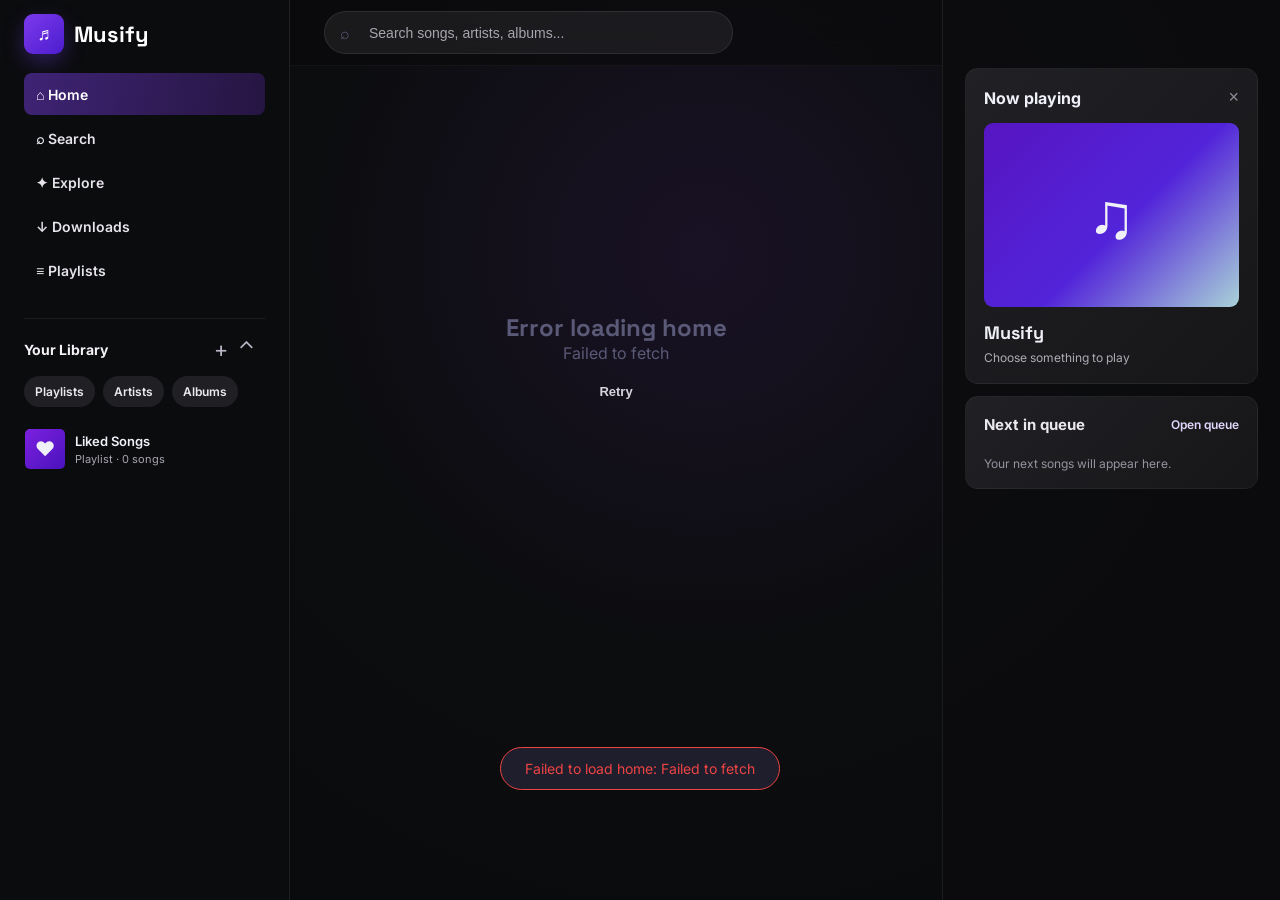
==== commit 1e56ab89: "frontend backend modified" ====
--- a/frontend/index.html
+++ b/frontend/index.html
@@ -69,10 +69,9 @@
         /* Consistent Card Style */
         .card { min-width: 180px; width: 180px; flex-shrink: 0; cursor: pointer; transition: transform 0.2s; position: relative; }
         .card:hover { transform: translateY(-4px); }
-        .card-img-container { position: relative; width: 180px; height: 180px; border-radius: var(--radius); overflow: hidden; background-color: var(--surface2); margin-bottom: 12px; box-shadow: 0 4px 15px rgba(0,0,0,0.2); }
-        .card-img { width: 100%; height: 100%; object-fit: cover; transition: opacity 0.3s; opacity: 0; }
-        .card-img.loaded { opacity: 1; }
+        .card-img-container { position: relative; width: 180px; height: 180px; border-radius: var(--radius); overflow: hidden; background-color: var(--surface); margin-bottom: 12px; }
         .card.artist .card-img-container { border-radius: 50%; }
+        .card-img { width: 100%; height: 100%; object-fit: cover; }
         .card-title { font-size: 14px; font-weight: 600; margin-bottom: 4px; white-space: nowrap; overflow: hidden; text-overflow: ellipsis; }
         .card-subtitle { font-size: 12px; color: var(--text-muted); white-space: nowrap; overflow: hidden; text-overflow: ellipsis; }
 
@@ -183,11 +182,7 @@
         .nav-link:hover { background:rgba(255,255,255,.07); }.nav-link.active { background:linear-gradient(100deg,rgba(101,53,192,.58),rgba(76,36,137,.42)); color:#fff; }
         .sidebar > div[style*="margin-top"] { display:none; }.sidebar #nav-liked { display:none; }
         .library-heading { display:flex; align-items:center; justify-content:space-between; margin:26px 0 14px; padding:17px 0 0; border-top:1px solid var(--border); color:#f5f2f7; font-size:14px; font-weight:700; }
-        .library-actions { display:flex; align-items:center; gap:4px; margin-left: auto; }
-        .lib-action-btn { background:transparent; border:none; color:#bbb5c6; font-size:18px; cursor:pointer; width:28px; height:28px; border-radius:6px; display:flex; align-items:center; justify-content:center; transition: all 0.2s ease; line-height:1; outline: none; user-select: none; vertical-align: middle; }
-        .lib-action-btn svg { transition: transform 0.2s ease; }
-        .lib-action-btn:hover { background:rgba(255,255,255,0.1); color:#fff; }
-        .lib-action-btn:active { transform: scale(0.9); }
+        .library-actions { color:#bbb5c6; font-size:22px; font-weight:400; letter-spacing:10px; }
         .library-filters { display:flex; gap:8px; margin-bottom:17px; }.library-filter { border:0; border-radius:999px; padding:8px 11px; background:#202024; color:#ece9ee; font:600 12px Inter; }
         .saved-item { display:flex; align-items:center; gap:10px; min-width:0; padding:5px 1px; cursor:pointer; }.saved-item:hover .saved-title{color:#fff}.saved-cover { width:40px;height:40px;border-radius:5px;object-fit:cover;background:#29292e;flex:0 0 auto; }.saved-cover.liked-cover{display:grid;place-items:center;background:linear-gradient(135deg,#7c21df,#4a12bd);font-size:20px}.saved-copy{min-width:0}.saved-title{font-size:13px;font-weight:600;white-space:nowrap;overflow:hidden;text-overflow:ellipsis}.saved-sub{font-size:11px;color:#aaa5b0;margin-top:3px;white-space:nowrap;overflow:hidden;text-overflow:ellipsis}
         .top-bar { left:var(--sidebar-w); right:var(--panel-w); height:66px; padding:0 34px; background:rgba(10,11,12,.7); border-bottom:1px solid rgba(255,255,255,.045); }
@@ -215,7 +210,7 @@
         <div class="nav-link" id="nav-liked" onclick="navigate('library', 'Liked Songs')">♥ Liked Songs</div>
         <div class="nav-link" id="nav-downloads" onclick="navigate('library', 'Downloads')">↓ Downloads</div>
         <div class="nav-link" id="nav-playlists" onclick="navigate('library', 'Playlists')">≡ Playlists</div>
-        <div class="library-heading"><span>Your Library</span><div class="library-actions"><button class="lib-action-btn" onclick="navigate('library','Playlists')" title="Create playlist">+</button><button class="lib-action-btn" onclick="scrollSidebar()" title="Collapse library"><svg id="lib-collapse-icon" width="14" height="14" viewBox="0 0 24 24" fill="none" stroke="currentColor" stroke-width="2.5" stroke-linecap="round" stroke-linejoin="round"><polyline points="18 15 12 9 6 15"/></svg></button></div></div>
+        <div class="library-heading"><span>Your Library</span><span class="library-actions">+⌃</span></div>
         <div class="library-filters"><button class="library-filter">Playlists</button><button class="library-filter">Artists</button><button class="library-filter">Albums</button></div>
         <div class="saved-item" onclick="navigate('library', 'Liked Songs')"><div class="saved-cover liked-cover">♥</div><div class="saved-copy"><div class="saved-title">Liked Songs</div><div class="saved-sub" id="sidebar-liked-count">Playlist · 0 songs</div></div></div>
     </div>
@@ -255,7 +250,7 @@
 
     <div class="player-bar" id="player-bar" style="display:none">
         <div class="player-left">
-            <img id="player-thumb" class="player-thumb" src="" onerror="this.src=PLACEHOLDER; this.classList.add('loaded')" onload="this.classList.add('loaded')">
+            <img id="player-thumb" class="player-thumb" src="">
             <div class="player-info-text">
                 <div id="player-title" class="player-title"></div>
                 <div id="player-artist" class="player-artist"></div>
@@ -312,25 +307,25 @@
 
     <script>
         // Set dynamic API Base to work on local network
-        const PLACEHOLDER = "data:image/svg+xml,%3Csvg xmlns='http://www.w3.org/2000/svg' width='512' height='512'%3E%3Crect width='512' height='512' fill='%231e1e2c'/%3E%3Ctext x='50%25' y='50%25' font-size='80' text-anchor='middle' dominant-baseline='middle' fill='%235a5a78'%3E%E2%99%AB%3C/text%3E%3C/svg%3E";
         const API_BASE = window.location.hostname ? `http://${window.location.hostname}:8000` : 'http://localhost:8000';
         const audio = document.getElementById('audioEl');
         const playerBar = document.getElementById('player-bar');
         const searchInput = document.getElementById('search-input');
-
         let queue = [], queueIndex = -1, shuffle = false, repeat = false, currentFilter = '';
-        let activeSourceTracks = [], globalIndex = -1; // Pass 8 sliding window
         let debounceTimer;
         let lastSearchResults = [];
+        // Bug #4 fix: scoped per-view section data to prevent stale card clicks
+        // when rapid navigation overwrites a shared global mid-flight.
         let homeSectionData = [];
         let exploreSectionData = [];
         let detailSectionData = [];
+        // Bug #5 fix: scoped per-detail track list; replaces window.currentViewTracks global.
         let currentViewTracks = [];
         let currentDetailBrowseId = null;
         let currentContinuation = null;
         let detailVersion = 0;
-        let likedTracks = [];
-        let sessionRecentlyPlayed = [];
+        let likedTracks = []; // Bug #5 fix: scoped, replaces window.likedTracks
+        let sessionRecentlyPlayed = []; // Session-based tracking
         let panelContext = { kind: 'home', title: 'Musify', subtitle: 'Choose something to play', thumbnail: '', tracks: [] };
         let queueExpanded = false;
         let navigationVersion = 0;
@@ -378,7 +373,7 @@
                     <div class="panel-title-row"><button class="queue-header-btn" onclick="toggleQueuePanel()">Next in queue</button><button class="queue-header-btn queue-open" onclick="toggleQueuePanel()">${queueExpanded ? 'Close' : 'Open queue'}</button></div>
                     <div class="queue-list">${shown.length ? shown.map(track => {
                         const i = queue.indexOf(track);
-                        return `<div class="queue-row ${i === queueIndex ? 'current' : ''}" onclick="playQueueItem(${i})"><img class="queue-thumb" src="${srcUrl(track.thumbnail)}" alt="" onerror="this.src=PLACEHOLDER"><div class="queue-copy"><div class="queue-song">${esc(track.title)}</div><div class="queue-artist">${esc(track.subtitle)}</div></div></div>`;
+                        return `<div class="queue-row ${i === queueIndex ? 'current' : ''}" onclick="playQueueItem(${i})"><img class="queue-thumb" src="${srcUrl(track.thumbnail)}" alt=""><div class="queue-copy"><div class="queue-song">${esc(track.title)}</div><div class="queue-artist">${esc(track.subtitle)}</div></div></div>`;
                     }).join('') : '<div class="queue-empty">Your next songs will appear here.</div>'}</div>
                     ${!queueExpanded && nextTracks.length > shown.length ? `<div class="queue-more">+ ${nextTracks.length - shown.length} more</div>` : ''}
                 </section>`;
@@ -491,27 +486,16 @@
         // that contain query-string parameters (e.g. ?sqp=...&rs=...).
         // srcUrl() only strips characters that break out of an HTML attribute.
         function srcUrl(s) {
-            if (!s || s === 'null' || s === 'undefined' || s === 'none') {
-                return PLACEHOLDER;
-            }
-            let url = String(s).trim();
-            if (url.startsWith('//')) {
-                url = 'https:' + url;
-            }
-            return url.replace(/"/g, '%22').replace(/</g, '%3C').replace(/>/g, '%3E');
-        }
-
-        let _appInitDone = false;
-        function appInit() {
-            if (_appInitDone) return;
-            _appInitDone = true;
+            if (!s) return '';
+            return String(s).replace(/"/g, '%22').replace(/</g, '%3C').replace(/>/g, '%3E');
+        }
+
+        window.onload = () => {
             initRouter();
-            setVolume(100);
+            setVolume(100); // init slider fill colour
             refreshSidebarLibrary();
             renderContextPanel();
-        }
-        document.addEventListener('DOMContentLoaded', appInit);
-        window.onload = appInit;
+        };
 
         // --- Routing System ---
         function initRouter() {
@@ -551,18 +535,9 @@
         }
 
         function showView(id) {
-            // Free memory from views we're leaving (Pass 5)
-            if (id !== 'detail-view') {
-                currentViewTracks = [];
-                detailSectionData = [];
-                currentDetailBrowseId = null;
-                currentContinuation = null;
-            }
-            if (id !== 'home-view')    homeSectionData = [];
-            if (id !== 'explore-view') exploreSectionData = [];
-
             ['home-view', 'explore-view', 'search-view', 'library-view', 'detail-view'].forEach(v => {
-                document.getElementById(v).style.display = v === id ? '' : 'none';
+                const el = document.getElementById(v);
+                if(el) el.style.display = (v === id) ? 'block' : 'none';
             });
 
             // Update nav active states
@@ -579,99 +554,43 @@
             console.log("Loading home...");
             showView('home-view');
             const container = document.getElementById('home-view');
-            container.innerHTML = renderHomeHero();
-
-            homeSectionData = [];
-
-            if (sessionRecentlyPlayed.length > 0) {
-                appendShelf({ title: "Continue Listening", items: sessionRecentlyPlayed }, 'home', container);
-            }
-
+            container.innerHTML = renderSkeletons(4);
             try {
                 const url = `${API_BASE}/api/home`;
                 console.log(`Fetching from: ${url}`);
-
-                const ctrl = abortAndNew('home');
-                const response = await fetch(url, { signal: ctrl.signal });
-                if (!response.ok) throw new Error(`HTTP ${response.status}`);
-
-                const data = await response.json();
+                const res = await afetch(url, 'home');
+                if (!res.ok) throw new Error(`HTTP ${res.status}`);
+                const data = await res.json();
                 if (version !== navigationVersion) return;
-
-                const sections = data.sections || [];
-                for (const section of sections) {
-                    if (version !== navigationVersion) return;
-                    appendShelf(section, 'home', container);
+                console.log("Home data received:", data);
+
+                homeSectionData = data.sections || [];
+
+                // Prepend session-based "Continue Listening"
+                if (sessionRecentlyPlayed.length > 0) {
+                    const continueSection = {
+                        title: "Continue Listening",
+                        items: sessionRecentlyPlayed
+                    };
+                    homeSectionData = [continueSection, ...homeSectionData];
+                }
+
+                if (homeSectionData.length === 0) {
+                    container.innerHTML = '<div class="placeholder-view"><h2>Nothing to show</h2><p>The home feed returned no sections.</p></div>';
+                } else {
+                    container.innerHTML = renderHomeHero() + renderShelves(homeSectionData, 'home');
                 }
             } catch(e) {
                 if (e.name === 'AbortError') return;
                 console.error("Home load error:", e);
                 showToast("Failed to load home: " + e.message, true);
-                container.insertAdjacentHTML('beforeend', `<div class="placeholder-view"><h2>Error loading</h2><p>${e.message}</p></div>`);
-            }
-        }
-
-        function appendShelf(section, viewKey, container) {
-            if (!section || !section.items || !section.items.length) return;
-
-            // Check if shelf already exists (to merge items)
-            const existingShelf = container.querySelector(`[data-shelf-title="${esc(section.title)}"]`);
-            if (existingShelf) {
-                const existingRow = existingShelf.querySelector('.shelf-row');
-                if (existingRow) {
-                    const shelfIdx = Array.from(container.querySelectorAll('.shelf')).indexOf(existingShelf);
-                    const currentItemsCount = getSectionData(viewKey)[shelfIdx]?.items.length || 0;
-
-                    const newItemsHtml = section.items.map((item, iIdx) => `
-                        <div class="card ${item.type === 'artist' ? 'artist' : ''}" onclick="handleCardClick('${viewKey}', ${shelfIdx}, ${currentItemsCount + iIdx})">
-                            <div class="card-img-container"><img src="${srcUrl(item.thumbnail)}" class="card-img" onload="this.classList.add('loaded')" onerror="if(this.src.includes('maxresdefault')){this.src=this.src.replace('maxresdefault','hqdefault')}else{this.src=PLACEHOLDER;this.classList.add('loaded')}" loading="lazy"></div>
-                            <div class="card-title">${esc(item.title) || 'Unknown'}</div>
-                            <div class="card-subtitle">${esc(item.subtitle) || ''}</div>
-                        </div>`).join('');
-
-                    existingRow.insertAdjacentHTML('beforeend', newItemsHtml);
-
-                    // Update internal data structures for handleCardClick
-                    const data = getSectionData(viewKey);
-                    if (data[shelfIdx]) {
-                        data[shelfIdx].items = data[shelfIdx].items.concat(section.items);
-                    }
-                    return;
-                }
-            }
-
-            // Create new shelf
-            const data = getSectionData(viewKey);
-            const sIdx = data.length;
-            const rowId = `shelf-row-${viewKey}-${sIdx}`;
-            const shelfHtml = `
-            <div class="shelf" data-shelf-title="${esc(section.title)}">
-                <div class="shelf-header">
-                    <h2 class="shelf-title">${esc(section.title)}</h2>
-                    <button class="play-all-btn" onclick="playFromShelf('${viewKey}', ${sIdx}, 0)">Play all</button>
-                </div>
-                <div class="shelf-container">
-                    <button class="scroll-btn left" onclick="scrollShelf('${rowId}', -1)">❮</button>
-                    <div class="shelf-row" id="${rowId}">
-                        ${section.items.map((item, i) => `
-                        <div class="card ${item.type === 'artist' ? 'artist' : ''}" onclick="handleCardClick('${viewKey}', ${sIdx}, ${i})">
-                            <div class="card-img-container"><img src="${srcUrl(item.thumbnail)}" class="card-img" onload="this.classList.add('loaded')" onerror="if(this.src.includes('maxresdefault')){this.src=this.src.replace('maxresdefault','hqdefault')}else{this.src=PLACEHOLDER;this.classList.add('loaded')}" loading="lazy"></div>
-                            <div class="card-title">${esc(item.title) || 'Unknown'}</div>
-                            <div class="card-subtitle">${esc(item.subtitle) || ''}</div>
-                        </div>`).join('')}
-                    </div>
-                    <button class="scroll-btn right" onclick="scrollShelf('${rowId}', 1)">❯</button>
-                </div>
-            </div>`;
-            container.insertAdjacentHTML('beforeend', shelfHtml);
-
-            // Add to internal data for clicks
-            data.push(section);
+                container.innerHTML = `<div class="placeholder-view"><h2>Error loading home</h2><p>${e.message}</p><button class="play-all-btn" style="margin-top:16px" onclick="loadHome()">Retry</button></div>`;
+            }
         }
 
         function renderHomeHero() {
             const liked = getLiked();
-            const quickArt = liked[0]?.thumbnail ? `<img class="quick-tile-art" src="${srcUrl(liked[0].thumbnail)}" alt="" onerror="this.src=PLACEHOLDER">` : `<div class="quick-tile-art" style="display:grid;place-items:center;background:linear-gradient(135deg,#7d25d8,#4d11b8)">♥</div>`;
+            const quickArt = liked[0]?.thumbnail ? `<img class="quick-tile-art" src="${srcUrl(liked[0].thumbnail)}" alt="">` : `<div class="quick-tile-art" style="display:grid;place-items:center;background:linear-gradient(135deg,#7d25d8,#4d11b8)">♥</div>`;
             return `<section class="home-hero">
                 <div class="quick-filters"><button class="quick-filter active">All</button><button class="quick-filter">Music</button><button class="quick-filter">Podcasts</button></div>
                 <div><div class="quick-tile" onclick="navigate('library','Liked Songs')"><div class="quick-tile-art" style="display:grid;place-items:center;background:linear-gradient(135deg,#7d25d8,#4d11b8)">♥</div><span>Liked Songs</span></div><div class="quick-tile" style="margin-top:10px" onclick="focusSearch()">${quickArt}<span>Search your favourites</span></div></div>
@@ -714,7 +633,7 @@
                                     if (!item) return '';
                                     return `
                                     <div class="card ${item.type === 'artist' ? 'artist' : ''}" onclick="handleCardClick('${viewKey}', ${sIdx}, ${i})">
-                        <div class="card-img-container"><img src="${srcUrl(item.thumbnail)}" class="card-img" onload="this.classList.add('loaded')" onerror="if(this.src.includes('maxresdefault')){this.src=this.src.replace('maxresdefault','hqdefault')}else{this.src=PLACEHOLDER;this.classList.add('loaded')}" loading="lazy"></div>
+                                        <div class="card-img-container"><img src="${srcUrl(item.thumbnail)}" class="card-img" onerror="this.src='https://via.placeholder.com/180'" loading="lazy"></div>
                                         <div class="card-title">${esc(item.title) || 'Unknown'}</div>
                                         <div class="card-subtitle">${esc(item.subtitle) || ''}</div>
                                     </div>`;
@@ -774,7 +693,7 @@
                         ${liked.map((t, idx) => `
                         <div class="list-item" onclick="playFromLiked(${idx})">
                             <div style="width:32px;color:var(--text-muted);font-size:14px">${idx+1}</div>
-                            <img src="${srcUrl(t.thumbnail || (t.videoId ? 'https://i.ytimg.com/vi/'+t.videoId+'/mqdefault.jpg' : ''))}" style="width:40px;height:40px;border-radius:4px;margin-right:16px;object-fit:cover" onerror="if(this.src.includes('mqdefault')){this.src=this.src.replace('mqdefault','hqdefault')}else{this.src=PLACEHOLDER}">
+                            <img src="${srcUrl(t.thumbnail)}" style="width:40px;height:40px;border-radius:4px;margin-right:16px;object-fit:cover" onerror="this.src='https://via.placeholder.com/40'">
                             <div class="list-info">
                                 <div class="list-title">${esc(t.title)}</div>
                                 <div class="list-subtitle">${esc(t.subtitle) || ''}</div>
@@ -789,14 +708,17 @@
         }
 
         function playFromLiked(idx) {
+            // Always read fresh from localStorage so the queue reflects the current
+            // liked list even if the user liked/unliked tracks since the view rendered.
+            // likedTracks (the module-level var) is only set when loadLibrary() runs,
+            // so it can be stale or empty if the view was never opened this session.
             const fresh = getLiked();
             if (!fresh.length) return;
-
-            activeSourceTracks = fresh;
-            const gIdx = Math.min(idx, fresh.length - 1);
-
+            // The Liked Songs view is rendered from getLiked() at render time, so the
+            // displayed row at position idx corresponds to fresh[idx] — no remapping needed.
+            queue = fresh;
+            queueIndex = Math.min(idx, fresh.length - 1);
             playbackFailures.clear();
-            updateSlidingWindow(gIdx);
             playCurrent();
         }
 
@@ -871,7 +793,7 @@
                 lastSearchResults = data.results || [];
                 container.innerHTML = lastSearchResults.length ? lastSearchResults.map((item, idx) => `
                     <div class="list-item ${item.type === 'artist' ? 'artist' : ''}" onclick="handleSearchClick(${idx})">
-                        <img src="${srcUrl(item.thumbnail)}" class="list-img" onerror="if(this.src.includes('maxresdefault')){this.src=this.src.replace('maxresdefault','hqdefault')}else{this.src=PLACEHOLDER}">
+                        <img src="${srcUrl(item.thumbnail)}" class="list-img">
                         <div class="list-info"><div class="list-title">${esc(item.title)}</div><div class="list-subtitle">${esc(item.subtitle)}</div></div>
                         <div class="type-badge">${esc(item.type)}</div>
                     </div>`).join('') : '<div class="placeholder-view"><h2>No results found</h2></div>';
@@ -901,7 +823,7 @@
                 const data = await res.json();
                 if (version !== navigationVersion) return;
                 detailSectionData = data.sections || [];
-                container.innerHTML = `<div class="detail-header artist-header"><img src="${srcUrl(data.thumbnail)}" class="detail-img" onerror="if(this.dataset.fallback){this.src=PLACEHOLDER}else{this.dataset.fallback='1';const b=this.src.split('=')[0];this.src=(b&&b!==this.src)?b:PLACEHOLDER}"><div><h1 style="font-size:48px">${esc(data.title)}</h1><p style="color:var(--text-muted)">Artist</p></div></div>${renderShelves(detailSectionData, 'detail')}`;
+                container.innerHTML = `<div class="detail-header artist-header"><img src="${srcUrl(data.thumbnail)}" class="detail-img"><div><h1 style="font-size:48px">${esc(data.title)}</h1><p style="color:var(--text-muted)">Artist</p></div></div>${renderShelves(detailSectionData, 'detail')}`;
             } catch(e) { if (e.name !== 'AbortError') showToast("Failed to load artist: " + e.message, true); }
         }
 
@@ -969,7 +891,7 @@
                     list.insertAdjacentHTML('beforeend', newTracks.map((t, i) => `
                         <div class="list-item" onclick="playFromCurrentView(${startIdx + i})">
                             <div style="width:32px;color:var(--text-muted);font-size:14px">${startIdx + i + 1}</div>
-                            <img src="${srcUrl(t.thumbnail || (t.videoId ? 'https://i.ytimg.com/vi/'+t.videoId+'/mqdefault.jpg' : ''))}" style="width:40px;height:40px;border-radius:4px;margin-right:16px;object-fit:cover" onerror="if(this.src.includes('mqdefault')){this.src=this.src.replace('mqdefault','hqdefault')}else{this.src=PLACEHOLDER}">
+                            <img src="${srcUrl(t.thumbnail)}" style="width:40px;height:40px;border-radius:4px;margin-right:16px;object-fit:cover" onerror="this.src='https://via.placeholder.com/40'">
                             <div class="list-info">
                                 <div class="list-title">${esc(t.title)}</div>
                                 <div class="list-subtitle">${esc(t.subtitle) || ''}</div>
@@ -1011,7 +933,7 @@
 
             container.innerHTML = `
                 <div class="detail-header">
-                    <img src="${srcUrl(data.thumbnail)}" class="detail-img" onerror="if(this.dataset.fallback){this.src=PLACEHOLDER}else{this.dataset.fallback='1';const b=this.src.split('=')[0];this.src=(b&&b!==this.src)?b:PLACEHOLDER}">
+                    <img src="${srcUrl(data.thumbnail)}" class="detail-img" onerror="this.src='https://via.placeholder.com/232'">
                     <div>
                         <div style="font-size:12px; font-weight:700; text-transform:uppercase; margin-bottom:8px; color:var(--accent2)">${esc(typeLabel)}</div>
                         <h1 style="font-size:48px; margin-bottom:12px; line-height:1.1">${esc(data.title)}</h1>
@@ -1025,7 +947,7 @@
                     ${(data.tracks || []).map((t, idx) => `
                         <div class="list-item" onclick="playFromCurrentView(${idx})">
                             <div style="width:32px;color:var(--text-muted);font-size:14px">${idx+1}</div>
-                            <img src="${srcUrl(t.thumbnail || (t.videoId ? 'https://i.ytimg.com/vi/'+t.videoId+'/mqdefault.jpg' : ''))}" style="width:40px; height:40px; border-radius:4px; margin-right:16px; object-fit:cover" onerror="if(this.src.includes('mqdefault')){this.src=this.src.replace('mqdefault','hqdefault')}else{this.src=PLACEHOLDER}">
+                            <img src="${srcUrl(t.thumbnail)}" style="width:40px; height:40px; border-radius:4px; margin-right:16px; object-fit:cover" onerror="this.src='https://via.placeholder.com/40'">
                             <div class="list-info">
                                 <div class="list-title">${esc(t.title)}</div>
                                 <div class="list-subtitle">${esc(t.subtitle)}</div>
@@ -1072,55 +994,42 @@
         function playFromShelf(viewKey, sIdx, iIdx) {
             const data = getSectionData(viewKey);
             const list = data[sIdx].items;
+            // Bug #3 fix: if the clicked card has no videoId (artist/album/playlist card),
+            // fall back to the first song item in the shelf rather than setting queueIndex=-1
+            // and silently failing. If there are no songs at all in the shelf, do nothing.
             const clickedItem = list[iIdx];
             const startItem = clickedItem.videoId ? clickedItem : list.find(i => i.videoId);
             if (!startItem) return;
-
-            activeSourceTracks = list.filter(i => i.videoId);
-            const gIdx = activeSourceTracks.findIndex(i => i.videoId === startItem.videoId);
-            if (gIdx === -1) return;
-
+            queue = list.filter(i => i.videoId);
+            queueIndex = queue.findIndex(i => i.videoId === startItem.videoId);
+            if (queueIndex === -1) return; // no playable items
             playbackFailures.clear();
-            updateSlidingWindow(gIdx);
             playCurrent();
         }
 
-        const MAX_QUEUE = 200;
-        function updateSlidingWindow(gIdx) {
-            globalIndex = gIdx;
-            // Center the window around globalIndex, but keep a 50-track buffer behind
-            const start = Math.max(0, globalIndex - 50);
-            queue = activeSourceTracks.slice(start, start + MAX_QUEUE);
-            queueIndex = globalIndex - start;
-        }
-
         function playFromCurrentView(idx) {
+            // Filter out any tracks that lack a videoId (malformed API data)
+            // so playCurrent() never tries to stream `/api/stream/undefined`.
+            // Remap idx to account for any items dropped by the filter.
             const allTracks = currentViewTracks || [];
             const clickedTrack = allTracks[idx];
-
-            activeSourceTracks = allTracks.filter(t => t.videoId);
-            let gIdx;
+            queue = allTracks.filter(t => t.videoId);
             if (!clickedTrack || !clickedTrack.videoId) {
-                gIdx = 0;
+                // Clicked item itself has no videoId — play the first playable track.
+                queueIndex = 0;
             } else {
-                gIdx = activeSourceTracks.findIndex(t => t.videoId === clickedTrack.videoId);
-            }
-
-            if (activeSourceTracks.length === 0 || gIdx === -1) return;
-
+                queueIndex = queue.findIndex(t => t.videoId === clickedTrack.videoId);
+            }
+            if (queue.length === 0 || queueIndex === -1) return;
             playbackFailures.clear();
-            updateSlidingWindow(gIdx);
             playCurrent();
         }
 
         function playFromList(list, idx) {
-            activeSourceTracks = list.filter(i => i.videoId);
-            const clickedTrack = list[idx];
-            const gIdx = activeSourceTracks.findIndex(i => i.videoId === clickedTrack.videoId);
-            if (gIdx === -1) return;
-
+            queue = list.filter(i => i.videoId);
+            queueIndex = queue.findIndex(i => i.videoId === list[idx].videoId);
+            if (queueIndex === -1) return;
             playbackFailures.clear();
-            updateSlidingWindow(gIdx);
             playCurrent();
         }
 
@@ -1135,7 +1044,7 @@
             }
 
             playerBar.style.display = 'flex';
-            document.getElementById('player-thumb').src = srcUrl(track.thumbnail);
+            document.getElementById('player-thumb').src = track.thumbnail;
             document.getElementById('player-title').innerText = track.title;
             document.getElementById('player-artist').innerText = track.subtitle;
             setPlayIcon('play'); // loading state — show play until stream starts
@@ -1179,35 +1088,22 @@
             }
         }
         function prev() {
-            if (!activeSourceTracks.length || globalIndex < 0) return;
-
+            // If the current stream has an active error, skip the currentTime check:
+            // resetting currentTime on a broken src re-fires onerror, showing a
+            // spurious error toast instead of cleanly moving to the previous track.
+            if (!queue.length || queueIndex < 0) return;
             const hasError = !!audio.error;
             if (!hasError && audio.currentTime > 3) {
                 audio.currentTime = 0;
-                return;
-            }
-
-            let nextIdx = (globalIndex - 1 + activeSourceTracks.length) % activeSourceTracks.length;
-            updateSlidingWindow(nextIdx);
-            playCurrent();
+            } else {
+                queueIndex = (queueIndex - 1 + queue.length) % queue.length;
+                playCurrent();
+            }
         }
         function next() {
-            if (!activeSourceTracks.length || globalIndex < 0) return;
-
-            let nextIdx;
-            if(shuffle && activeSourceTracks.length > 1) {
-                nextIdx = globalIndex;
-                while(nextIdx === globalIndex) nextIdx = Math.floor(Math.random()*activeSourceTracks.length);
-            } else {
-                nextIdx = globalIndex + 1;
-            }
-
-            if (nextIdx >= activeSourceTracks.length) {
-                if (repeat) nextIdx = 0;
-                else return; // Stop at end
-            }
-
-            updateSlidingWindow(nextIdx);
+            if (!queue.length || queueIndex < 0) return;
+            if(shuffle && queue.length > 1) { let i = queueIndex; while(i === queueIndex) i = Math.floor(Math.random()*queue.length); queueIndex = i; }
+            else queueIndex = (queueIndex + 1) % queue.length;
             playCurrent();
         }
         function toggleShuffle() { shuffle = !shuffle; document.getElementById('shuffle-btn').classList.toggle('active', shuffle); }
@@ -1251,29 +1147,8 @@
 
         function loadHomeBtn() { navigate('home'); }
         function loadExploreBtn() { navigate('explore'); }
-        function scrollSidebar() {
-            const sidebar = document.querySelector('.sidebar');
-            const filters = document.querySelector('.library-filters');
-            const savedItem = document.querySelector('.saved-item');
-            const icon = document.getElementById('lib-collapse-icon');
-
-            if (!sidebar || !filters || !savedItem) return;
-
-            const isCollapsed = sidebar.dataset.collapsed === 'true';
-            if (isCollapsed) {
-                filters.style.display = 'flex';
-                savedItem.style.display = 'flex';
-                sidebar.dataset.collapsed = 'false';
-                if (icon) icon.style.transform = 'rotate(0deg)';
-            } else {
-                filters.style.display = 'none';
-                savedItem.style.display = 'none';
-                sidebar.dataset.collapsed = 'true';
-                if (icon) icon.style.transform = 'rotate(180deg)';
-            }
-        }
-
-        const DEBUG = ['localhost', '127.0.0.1'].includes(window.location.hostname);
+
+        const DEBUG = true;
         function setPlayIcon(state) {
             // state: 'play' | 'pause' | 'loading'
             const pi = document.getElementById('play-icon');
@@ -1292,14 +1167,6 @@
         audio.onplay = () => {
             logDebug("Playback started");
             setPlayIcon('pause');
-            // Prefetch the next song's stream URL in the background
-            const nextIdx = shuffle
-                ? Math.floor(Math.random() * activeSourceTracks.length)
-                : globalIndex + 1;
-            if (nextIdx < activeSourceTracks.length && activeSourceTracks[nextIdx]?.videoId) {
-                const nextId = activeSourceTracks[nextIdx].videoId;
-                fetch(`${API_BASE}/api/prefetch/${nextId}`).catch(() => {});
-            }
         };
         audio.onpause = () => {
             logDebug("Playback paused");
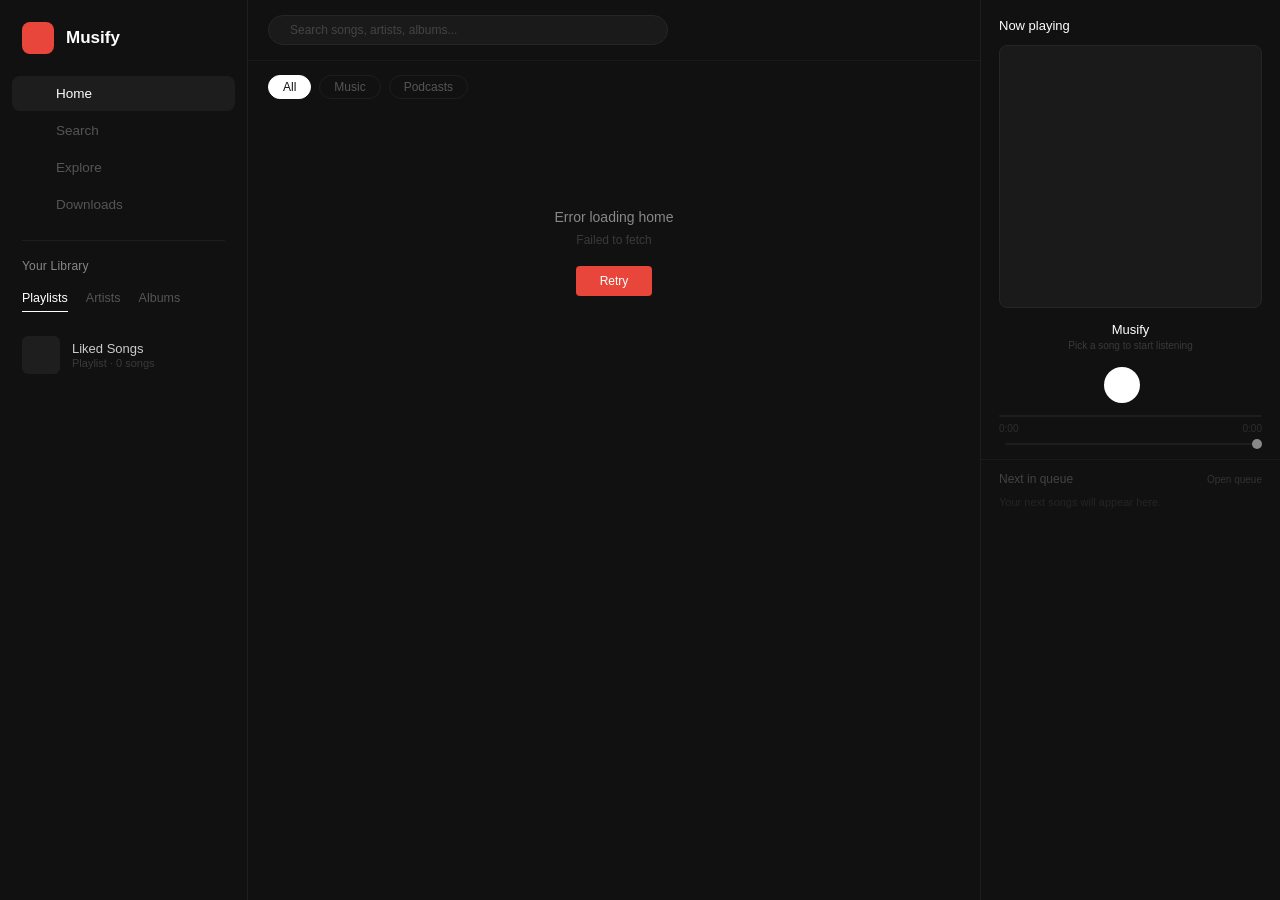
==== commit 7bb03b20: "okay" ====
--- a/frontend/index.html
+++ b/frontend/index.html
@@ -4,1228 +4,162 @@
     <meta charset="UTF-8">
     <meta name="viewport" content="width=device-width, initial-scale=1.0">
     <title>Musify</title>
-    <link rel="preconnect" href="https://fonts.googleapis.com">
-    <link rel="preconnect" href="https://fonts.gstatic.com" crossorigin>
-    <link href="https://fonts.googleapis.com/css2?family=Inter:wght@300;400;500;600;700&family=Space+Grotesk:wght@400;500;600;700&display=swap" rel="stylesheet">
-    <style>
-        :root {
-            --bg: #0d0d12;
-            --surface: #161620;
-            --surface2: #1e1e2c;
-            --border: rgba(255,255,255,0.07);
-            --accent: #8b5cf6;
-            --accent2: #a78bfa;
-            --accent-glow: rgba(139,92,246,0.25);
-            --text: #f0f0f8;
-            --text-sub: #9090b0;
-            --text-muted: #5a5a78;
-            --player-h: 80px;
-            --sidebar-w: 240px;
-            --radius: 12px;
-        }
-
-        * { box-sizing: border-box; margin: 0; padding: 0; -webkit-tap-highlight-color: transparent; }
-        body { background-color: var(--bg); color: var(--text); font-family: 'Inter', sans-serif; overflow: hidden; height: 100vh; }
-        h1, h2, h3, .logo-text { font-family: 'Space Grotesk', sans-serif; }
-
-        .sidebar { position: fixed; top: 0; left: 0; width: var(--sidebar-w); height: calc(100% - var(--player-h)); background-color: var(--bg); border-right: 1px solid var(--border); padding: 24px; display: flex; flex-direction: column; z-index: 1100; pointer-events: auto; }
-        .logo { display: flex; align-items: center; gap: 12px; margin-bottom: 32px; text-decoration: none; cursor: pointer; pointer-events: auto; }
-        .logo-icon { width: 32px; height: 32px; background-color: var(--accent); border-radius: 8px; display: flex; align-items: center; justify-content: center; color: white; font-size: 18px; }
-        .logo-text { font-size: 20px; font-weight: 700; color: white; }
-        .logo-text span { color: var(--accent2); }
-        .nav-link { display: flex; align-items: center; gap: 12px; padding: 10px 12px; border-radius: var(--radius); color: var(--text-sub); text-decoration: none; font-size: 14px; font-weight: 500; transition: all 0.2s; margin-bottom: 4px; cursor: pointer; pointer-events: auto; }
-        .nav-link:hover { background-color: var(--surface); color: var(--text); }
-        .nav-link.active { background-color: var(--surface2); color: var(--accent2); }
-
-        .top-bar { position: fixed; top: 0; left: var(--sidebar-w); right: 0; height: 72px; background-color: rgba(13, 13, 18, 0.8); backdrop-filter: blur(20px); display: flex; align-items: center; padding: 0 32px; z-index: 5000; pointer-events: none; }
-        .search-container { position: relative; width: 400px; z-index: 5010; pointer-events: auto; }
-        .search-input { width: 100%; background-color: var(--surface); border: 1px solid var(--border); border-radius: 100px; padding: 10px 16px 10px 44px; color: var(--text); font-size: 14px; outline: none; transition: all 0.2s; pointer-events: auto; position: relative; }
-        .search-input:focus { border-color: var(--accent); background-color: var(--surface2); box-shadow: 0 0 0 3px var(--accent-glow); }
-        .search-icon { position: absolute; left: 16px; top: 50%; transform: translateY(-50%); color: var(--text-muted); pointer-events: none; z-index: 5011; }
-        .suggestions { position: absolute; top: calc(100% + 8px); left: 0; right: 0; background-color: var(--surface2); border: 1px solid var(--border); border-radius: var(--radius); box-shadow: 0 10px 25px rgba(0,0,0,0.5); display: none; overflow: hidden; z-index: 5100; }
-        .suggestion-item { padding: 12px 16px; display: flex; align-items: center; gap: 12px; cursor: pointer; font-size: 14px; color: var(--text-sub); }
-        .suggestion-item:hover { background-color: var(--surface); color: var(--text); }
-
-        .main-content { position: relative; z-index: 1; margin-left: var(--sidebar-w); padding: 92px 32px 32px 32px; height: calc(100vh - var(--player-h)); overflow-y: auto; scroll-behavior: smooth; }
-        .main-content::-webkit-scrollbar { width: 6px; }
-        .main-content::-webkit-scrollbar-thumb { background: var(--surface2); border-radius: 10px; }
-
-        .shelf { margin-bottom: 48px; position: relative; }
-        .shelf-header { display: flex; align-items: center; justify-content: space-between; margin-bottom: 20px; padding-right: 12px; }
-        .shelf-title { font-size: 22px; font-weight: 700; letter-spacing: -0.01em; }
-        .play-all-btn { background: var(--surface); border: 1px solid var(--border); color: var(--text-sub); padding: 6px 16px; border-radius: 100px; font-size: 12px; font-weight: 600; cursor: pointer; transition: all 0.2s; }
-        .play-all-btn:hover { background: var(--surface2); color: white; border-color: var(--accent); }
-
-        .shelf-container { position: relative; display: flex; align-items: center; }
-        .shelf-row { display: flex; gap: 20px; overflow-x: auto; padding: 4px 4px 12px 4px; scrollbar-width: none; scroll-behavior: smooth; flex-wrap: nowrap; width: 100%; }
-        .shelf-row::-webkit-scrollbar { display: none; }
-
-        .scroll-btn { position: absolute; top: 40%; transform: translateY(-50%); width: 40px; height: 40px; background: rgba(0,0,0,0.7); backdrop-filter: blur(10px); border: 1px solid var(--border); color: white; border-radius: 50%; display: flex; align-items: center; justify-content: center; cursor: pointer; z-index: 100; opacity: 0; transition: opacity 0.2s, background 0.2s; font-size: 18px; }
-        .shelf-container:hover .scroll-btn { opacity: 1; }
-        .scroll-btn:hover { background: var(--accent); }
-        .scroll-btn.left { left: -20px; }
-        .scroll-btn.right { right: -20px; }
-
-        /* Consistent Card Style */
-        .card { min-width: 180px; width: 180px; flex-shrink: 0; cursor: pointer; transition: transform 0.2s; position: relative; }
-        .card:hover { transform: translateY(-4px); }
-        .card-img-container { position: relative; width: 180px; height: 180px; border-radius: var(--radius); overflow: hidden; background-color: var(--surface); margin-bottom: 12px; }
-        .card.artist .card-img-container { border-radius: 50%; }
-        .card-img { width: 100%; height: 100%; object-fit: cover; }
-        .card-title { font-size: 14px; font-weight: 600; margin-bottom: 4px; white-space: nowrap; overflow: hidden; text-overflow: ellipsis; }
-        .card-subtitle { font-size: 12px; color: var(--text-muted); white-space: nowrap; overflow: hidden; text-overflow: ellipsis; }
-
-        .chip { background-color: var(--surface); border: 1px solid var(--border); color: var(--text-sub); padding: 8px 16px; border-radius: 100px; font-size: 13px; font-weight: 600; cursor: pointer; margin-right: 8px; margin-bottom: 24px; display: inline-block; }
-        .chip.active { background-color: var(--accent); color: white; border-color: var(--accent); }
-
-        .list-item { display: flex; align-items: center; padding: 8px 12px; border-radius: var(--radius); cursor: pointer; }
-        .list-item:hover { background-color: var(--surface); }
-        .list-img { width: 48px; height: 48px; border-radius: 8px; object-fit: cover; margin-right: 16px; }
-        .list-item.artist .list-img { border-radius: 50%; }
-        /* ── text truncation: every text container clamps to one line ── */
-        .list-title, .list-subtitle {
-            white-space: nowrap; overflow: hidden; text-overflow: ellipsis; max-width: 100%;
-        }
-        .list-title  { font-size: 14px; font-weight: 500; margin-bottom: 2px; }
-        .list-subtitle { font-size: 12px; color: var(--text-muted); }
-        /* player bar: pin info block so it never grows into controls */
-        .player-info-text { min-width: 0; overflow: hidden; }
-        .player-title, .player-artist {
-            white-space: nowrap; overflow: hidden; text-overflow: ellipsis; max-width: 100%;
-        }
-        .player-title  { font-size: 14px; font-weight: 600; margin-bottom: 2px; }
-        .player-artist { font-size: 12px; color: var(--text-muted); }
-        .list-info { flex: 1; min-width: 0; }
-        .type-badge { background-color: var(--surface2); color: var(--text-muted); font-size: 10px; padding: 4px 8px; border-radius: 4px; text-transform: uppercase; margin-left: 8px; }
-
-        .detail-header { display: flex; gap: 32px; margin-bottom: 40px; align-items: flex-end; }
-        .detail-header > div { min-width: 0; overflow: hidden; }
-        .detail-header h1, .detail-header h2 { white-space: nowrap; overflow: hidden; text-overflow: ellipsis; max-width: 100%; }
-        .detail-header p  { white-space: nowrap; overflow: hidden; text-overflow: ellipsis; max-width: 100%; }
-        .detail-img { width: 232px; height: 232px; border-radius: var(--radius); object-fit: cover; box-shadow: 0 12px 40px rgba(0,0,0,0.4); }
-        .artist-header .detail-img { border-radius: 50%; }
-
-        .player-bar { position: fixed; bottom: 0; left: 0; right: 0; height: var(--player-h); background-color: var(--surface); border-top: 1px solid var(--border); display: flex; align-items: center; padding: 0 24px; z-index: 6000; }
-        .player-left { width: 30%; display: flex; align-items: center; gap: 12px; }
-        .player-thumb { width: 48px; height: 48px; border-radius: 8px; object-fit: cover; }
-        .player-center { flex: 1; display: flex; flex-direction: column; align-items: center; gap: 8px; }
-        .player-right { width: 30%; display: flex; align-items: center; justify-content: flex-end; gap: 12px; }
-        .controls { display: flex; align-items: center; gap: 20px; }
-        .control-btn { background: none; border: none; color: var(--text-sub); cursor: pointer; padding: 0; display: flex; align-items: center; justify-content: center; width: 32px; height: 32px; border-radius: 50%; transition: color 0.15s, transform 0.15s; }
-        .control-btn:hover { color: white; transform: scale(1.1); }
-        .control-btn.active { color: var(--accent); }
-        .play-btn { width: 44px; height: 44px; background-color: var(--accent); color: white; border-radius: 50%; display: flex; align-items: center; justify-content: center; transition: background-color 0.15s, transform 0.15s; }
-        .play-btn:hover { background-color: #7c3aed; transform: scale(1.08) !important; color: white !important; }
-        .progress-container { width: 100%; max-width: 600px; display: flex; align-items: center; gap: 12px; }
-        .progress-bar { flex: 1; height: 4px; background: var(--surface2); border-radius: 2px; cursor: pointer; position: relative; }
-        .progress-fill { height: 100%; background: var(--accent); border-radius: 2px; width: 0%; }
-        .time-text { font-size: 11px; color: var(--text-muted); min-width: 35px; }
-        .volume-container { display: flex; align-items: center; gap: 8px; }
-        .volume-slider {
-            width: 90px; height: 4px; -webkit-appearance: none; appearance: none;
-            background: var(--surface2); border-radius: 2px; outline: none; cursor: pointer;
-            position: relative;
-        }
-        .volume-slider::-webkit-slider-thumb {
-            -webkit-appearance: none; width: 14px; height: 14px;
-            background: var(--accent); border-radius: 50%; cursor: pointer;
-            box-shadow: 0 0 0 2px rgba(139,92,246,0.3);
-        }
-        .volume-slider::-moz-range-thumb {
-            width: 14px; height: 14px; background: var(--accent);
-            border-radius: 50%; cursor: pointer; border: none;
-        }
-        .volume-btn { background: none; border: none; color: var(--text-sub); cursor: pointer; padding: 0; display: flex; align-items: center; transition: color 0.15s; }
-        .volume-btn:hover { color: white; }
-
-        .skeleton { background: linear-gradient(90deg, var(--surface) 25%, var(--surface2) 50%, var(--surface) 75%); background-size: 200% 100%; animation: shimmer 1.5s infinite; }
-        @keyframes shimmer { 0% { background-position: 200% 0; } 100% { background-position: -200% 0; } }
-
-        .toast { position: fixed; bottom: 100px; left: 50%; transform: translateX(-50%); background: var(--surface2); padding: 12px 24px; border-radius: 100px; font-size: 14px; opacity: 0; transition: 0.3s; z-index: 7000; border: 1px solid var(--border); pointer-events: none; }
-        .toast.show { opacity: 1; transform: translateX(-50%) translateY(-10px); }
-        .toast.error { border-color: #ef4444; color: #ef4444; }
-
-        .placeholder-view { display: flex; flex-direction: column; align-items: center; justify-content: center; height: 60vh; color: var(--text-muted); }
-        .like-btn { background: none; border: none; font-size: 20px; cursor: pointer; color: var(--text-muted); transition: color 0.2s, transform 0.15s; padding: 4px 8px; border-radius: 50%; }
-        .like-btn:hover { color: var(--accent2); transform: scale(1.2); }
-        .like-btn.liked { color: #ef4444; }
-        #like-btn { font-size: 22px; }
-        .placeholder-icon { font-size: 64px; margin-bottom: 16px; }
-
-        /* Hide bottom tabs on desktop */
-        .bottom-tabs { display: none; }
-        .tab-link { color: var(--text-muted); text-decoration: none; font-size: 10px; display: flex; flex-direction: column; align-items: center; font-weight: 700; cursor: pointer; }
-        .tab-link.active { color: var(--accent2); }
-        .tab-link span:first-child { font-size: 24px; }
-
-        @media (max-width: 768px) {
-            .sidebar { display: none; }
-            .top-bar { left: 0; padding: 0 16px; }
-            .main-content { margin-left: 0; padding: 88px 16px 120px 16px; }
-            .player-bar { bottom: 64px; }
-            .player-left { width: 60%; }
-            .player-right { display: none; }
-            .player-center { width: 40%; }
-            .progress-container { display: none; }
-            .bottom-tabs { display: flex; position: fixed; bottom: 0; left: 0; right: 0; height: 64px; background: var(--bg); border-top: 1px solid var(--border); align-items: center; justify-content: space-around; z-index: 2100; }
-        }
-
-        /* Ultra redesign: desktop app shell. Existing selectors are intentionally
-           retained so the API-driven renderers and player logic stay unchanged. */
-        :root { --sidebar-w: 290px; --panel-w: 338px; --player-h: 108px; --glass: rgba(25,25,28,.82); }
-        body { background: radial-gradient(circle at 55% 28%, #191225 0, #0c0d0f 42%, #08090a 100%); }
-        .sidebar { height: 100vh; padding: 14px 24px 142px; background: rgba(12,13,15,.88); border-right: 1px solid rgba(255,255,255,.08); overflow-y: auto; }
-        .logo { margin: 0 0 18px; gap: 10px; }
-        .logo-icon { width: 40px; height: 40px; border-radius: 9px; background: linear-gradient(135deg,#7c3aed,#4c1dce); box-shadow: 0 8px 20px rgba(102,61,220,.35); }
-        .logo-text { font-size: 22px; }.logo-text span { color: white; }
-        .nav-link { height: 42px; margin: 1px 0; border-radius: 8px; color:#e7e4eb; font-weight:600; }
-        .nav-link:hover { background:rgba(255,255,255,.07); }.nav-link.active { background:linear-gradient(100deg,rgba(101,53,192,.58),rgba(76,36,137,.42)); color:#fff; }
-        .sidebar > div[style*="margin-top"] { display:none; }.sidebar #nav-liked { display:none; }
-        .library-heading { display:flex; align-items:center; justify-content:space-between; margin:26px 0 14px; padding:17px 0 0; border-top:1px solid var(--border); color:#f5f2f7; font-size:14px; font-weight:700; }
-        .library-actions { color:#bbb5c6; font-size:22px; font-weight:400; letter-spacing:10px; }
-        .library-filters { display:flex; gap:8px; margin-bottom:17px; }.library-filter { border:0; border-radius:999px; padding:8px 11px; background:#202024; color:#ece9ee; font:600 12px Inter; }
-        .saved-item { display:flex; align-items:center; gap:10px; min-width:0; padding:5px 1px; cursor:pointer; }.saved-item:hover .saved-title{color:#fff}.saved-cover { width:40px;height:40px;border-radius:5px;object-fit:cover;background:#29292e;flex:0 0 auto; }.saved-cover.liked-cover{display:grid;place-items:center;background:linear-gradient(135deg,#7c21df,#4a12bd);font-size:20px}.saved-copy{min-width:0}.saved-title{font-size:13px;font-weight:600;white-space:nowrap;overflow:hidden;text-overflow:ellipsis}.saved-sub{font-size:11px;color:#aaa5b0;margin-top:3px;white-space:nowrap;overflow:hidden;text-overflow:ellipsis}
-        .top-bar { left:var(--sidebar-w); right:var(--panel-w); height:66px; padding:0 34px; background:rgba(10,11,12,.7); border-bottom:1px solid rgba(255,255,255,.045); }
-        .search-container { width:min(595px,70%); }.search-input { height:43px; background:rgba(255,255,255,.065); border-color:rgba(255,255,255,.08); color:#fff; }.search-input::placeholder{color:#a9a5ae}.suggestions{background:#1d1d21}
-        .main-content { margin-left:var(--sidebar-w); margin-right:var(--panel-w); height:100vh; padding:88px 34px 156px; }
-        .home-hero { display:grid; grid-template-columns:minmax(280px,1.25fr) minmax(260px,1fr); gap:24px; margin:0 0 35px; }.quick-filters{grid-column:1/-1;display:flex;gap:10px}.quick-filter{border:0;border-radius:22px;padding:10px 17px;background:#202024;color:#f4f1f5;font:600 13px Inter;cursor:pointer}.quick-filter.active{background:linear-gradient(135deg,#eee7ff,#bdaaff);color:#241439}.quick-tile{height:52px;border-radius:10px;background:linear-gradient(100deg,#1f1f23,#19191c);display:flex;align-items:center;gap:12px;padding:7px 10px;font-size:14px;font-weight:700;cursor:pointer}.quick-tile:hover{background:#2b2b30}.quick-tile-art{width:42px;height:38px;border-radius:6px;object-fit:cover}.welcome-card{min-height:220px;border-radius:13px;padding:28px 22px;background:linear-gradient(120deg,#5123b9,#271050 65%,#14111b);position:relative;overflow:hidden}.welcome-card:after{content:'♫';position:absolute;right:27px;bottom:-48px;font-size:220px;color:rgba(255,255,255,.1);transform:rotate(-15deg)}.welcome-card h1{font-size:26px;margin-bottom:15px;position:relative;z-index:1}.welcome-card p{max-width:300px;color:#ddd5ee;line-height:1.5;font-size:14px;position:relative;z-index:1}.welcome-card button{position:relative;z-index:1;margin-top:28px;background:#d6bbff;color:#1e1235;border:0;border-radius:22px;padding:11px 24px;font:700 13px Inter;cursor:pointer}
-        .shelf { margin-bottom:34px; }.shelf-header { margin-bottom:13px; }.shelf-title{font-size:22px}.play-all-btn{background:transparent;border:0;color:#d8d4dd;padding:5px;font-size:13px}.play-all-btn:hover{background:transparent;color:white;border:0}.shelf-row{gap:18px;padding:2px 1px 8px}.card{min-width:145px;width:145px}.card-img-container{width:145px;height:145px;border-radius:9px;margin-bottom:9px;background:#202024}.card:hover{transform:translateY(-3px)}.card-title{font-size:13px}.card-subtitle{font-size:12px;color:#aaa6af}.scroll-btn{width:34px;height:34px}.scroll-btn.left{left:-15px}.scroll-btn.right{right:-15px}
-        .filter-row{padding-top:4px}.chip{background:#202024;border:0;color:#eee;border-radius:22px;margin-right:8px}.chip.active{background:#e2d6ff;color:#241638}.list-item{border-radius:8px;padding:9px 10px}.list-item:hover{background:rgba(255,255,255,.065)}.detail-header{margin-top:15px}.detail-img{border-radius:12px}.type-badge{background:#2a292e;color:#bbb6c2}
-        .context-panel{position:fixed;z-index:1150;top:0;right:0;width:var(--panel-w);height:100vh;background:rgba(12,13,15,.92);border-left:1px solid rgba(255,255,255,.07);padding:68px 22px 138px;overflow-y:auto}.panel-card{background:linear-gradient(135deg,rgba(37,37,42,.85),rgba(25,25,28,.85));border:1px solid rgba(255,255,255,.04);border-radius:13px;padding:18px;margin-bottom:12px}.panel-title-row{display:flex;justify-content:space-between;gap:10px;align-items:center;font-size:16px;font-weight:700;margin-bottom:15px}.panel-close{border:0;background:none;color:#918c98;cursor:pointer;font-size:18px}.context-cover{width:100%;aspect-ratio:1/0.72;object-fit:cover;border-radius:9px;background:linear-gradient(135deg,#7724d4,#9a84ff)}.context-cover.liked-placeholder{display:grid;place-items:center;font-size:64px;background:linear-gradient(135deg,#5715c2,#5224d9 55%,#a9d2d8)}.context-name{font:700 18px 'Space Grotesk';margin-top:14px;white-space:nowrap;overflow:hidden;text-overflow:ellipsis}.context-meta{font-size:12px;color:#afabb4;margin-top:6px;white-space:nowrap;overflow:hidden;text-overflow:ellipsis}.context-lyrics{margin-top:17px;padding-top:14px;border-top:1px solid var(--border);font-size:12px;line-height:1.55;color:#c3beca;white-space:pre-line}.context-lyrics:empty{display:none}.queue-card{padding-bottom:10px}.queue-header-btn{border:0;background:none;color:#eae7ed;font:700 15px Inter;cursor:pointer}.queue-open{font-size:12px;font-weight:600;color:#e2d7fb}.queue-list{display:grid;gap:9px;margin-top:13px}.queue-row{display:flex;align-items:center;gap:10px;min-width:0;cursor:pointer}.queue-row:hover .queue-song{color:#fff}.queue-thumb{width:37px;height:37px;border-radius:5px;object-fit:cover;background:#2a2a2e}.queue-copy{min-width:0;flex:1}.queue-song,.queue-artist{white-space:nowrap;overflow:hidden;text-overflow:ellipsis}.queue-song{font-size:12px;font-weight:600}.queue-artist{font-size:11px;color:#aaa5af;margin-top:3px}.queue-row.current .queue-song{color:#b995ff}.queue-empty{font-size:12px;color:#97929e;padding:7px 0}.queue-more{font-size:12px;color:#a988ed;margin-top:4px}
-        .player-bar{left:calc(var(--sidebar-w) + 34px);right:calc(var(--panel-w) + 34px);bottom:42px;height:108px;border:1px solid rgba(255,255,255,.08);border-radius:17px;padding:13px 22px;background:rgba(30,30,33,.82);backdrop-filter:blur(24px);box-shadow:0 16px 45px rgba(0,0,0,.34)}.player-left{width:31%;gap:12px}.player-thumb{width:61px;height:61px;border-radius:7px}.player-center{gap:7px}.controls{gap:18px}.control-btn{width:30px;height:30px;color:#e3dde8}.control-btn:hover{color:#c5a4ff}.play-btn{width:48px;height:48px;background:linear-gradient(135deg,#9a62ff,#6b28e8);box-shadow:0 6px 16px rgba(104,43,223,.42)}.progress-container{max-width:440px}.progress-bar{background:#4a484e}.progress-fill{background:#9b60ff}.player-right{width:31%;gap:13px}.queue-toggle{border:0;background:#303036;color:#fff;border-radius:10px;width:38px;height:38px;cursor:pointer;font-size:17px}.queue-toggle.active{background:#6f36d5}
-        @media (max-width: 1050px) { :root{--sidebar-w:220px;--panel-w:0px}.context-panel{display:none}.top-bar{right:0}.main-content{margin-right:0}.player-bar{right:30px}.sidebar{padding-left:16px;padding-right:16px}.home-hero{grid-template-columns:1fr}.quick-filters{grid-column:auto} }
-        @media (max-width: 768px) { :root{--sidebar-w:0px}.top-bar{right:0}.main-content{margin:0;padding:82px 16px 145px}.player-bar{left:12px;right:12px;bottom:75px;height:64px;border-radius:12px;padding:8px 12px}.player-thumb{width:45px;height:45px}.player-left{width:56%}.player-center{width:44%;flex:initial}.player-right,.progress-container,.controls .control-btn:not(.play-btn){display:none}.controls{gap:0}.play-btn{width:40px;height:40px}.home-hero{gap:14px}.welcome-card{min-height:180px}.quick-filters{overflow:auto}.bottom-tabs{background:#111114}.sidebar{display:none} }
-    </style>
+    <link rel="stylesheet" href="https://cdn.jsdelivr.net/npm/@tabler/icons-webfont@latest/tabler-icons.min.css">
+    <link rel="stylesheet" href="./css/style.css">
 </head>
 <body>
-    <div class="sidebar">
-        <div class="logo" onclick="loadHomeBtn()">
-            <div class="logo-icon">♬</div>
-            <div class="logo-text">Musi<span>fy</span></div>
-        </div>
-        <div class="nav-link active" id="nav-home" onclick="loadHomeBtn()">⌂ Home</div>
-        <div class="nav-link" id="nav-search" onclick="focusSearch()">⌕ Search</div>
-        <div class="nav-link" id="nav-explore" onclick="loadExploreBtn()">✦ Explore</div>
-        <div style="margin-top: 24px; font-size: 11px; font-weight: 700; color: var(--text-muted); padding-left: 12px; text-transform: uppercase;">Library</div>
-        <div class="nav-link" id="nav-liked" onclick="navigate('library', 'Liked Songs')">♥ Liked Songs</div>
-        <div class="nav-link" id="nav-downloads" onclick="navigate('library', 'Downloads')">↓ Downloads</div>
-        <div class="nav-link" id="nav-playlists" onclick="navigate('library', 'Playlists')">≡ Playlists</div>
-        <div class="library-heading"><span>Your Library</span><span class="library-actions">+⌃</span></div>
-        <div class="library-filters"><button class="library-filter">Playlists</button><button class="library-filter">Artists</button><button class="library-filter">Albums</button></div>
-        <div class="saved-item" onclick="navigate('library', 'Liked Songs')"><div class="saved-cover liked-cover">♥</div><div class="saved-copy"><div class="saved-title">Liked Songs</div><div class="saved-sub" id="sidebar-liked-count">Playlist · 0 songs</div></div></div>
+
+    <div class="app">
+
+        <!-- Sidebar -->
+        <aside class="sidebar">
+            <div class="sidebar-logo" onclick="navigate('home')">
+                <div class="sidebar-logo-icon"><i class="ti ti-music"></i></div>
+                <div class="sidebar-logo-text">Musify</div>
+            </div>
+
+            <nav class="sidebar-nav">
+                <div class="nav-link active" id="nav-home" onclick="navigate('home')">
+                    <i class="ti ti-home"></i><span>Home</span>
+                </div>
+                <div class="nav-link" id="nav-search" onclick="navigate('search')">
+                    <i class="ti ti-search"></i><span>Search</span>
+                </div>
+                <div class="nav-link" id="nav-explore" onclick="navigate('explore')">
+                    <i class="ti ti-world"></i><span>Explore</span>
+                </div>
+                <div class="nav-link" id="nav-downloads" onclick="navigate('library','Downloads')">
+                    <i class="ti ti-download"></i><span>Downloads</span>
+                </div>
+            </nav>
+
+            <div class="sidebar-divider"></div>
+            <div class="sidebar-label-row">
+                <div class="sidebar-label">Your Library</div>
+                <button class="sidebar-add-btn" title="Create playlist" onclick="createPlaylist()"><i class="ti ti-plus"></i></button>
+            </div>
+
+            <div class="sidebar-pills">
+                <button class="sidebar-pill active" onclick="setLibraryPill('Playlists');navigate('library','Playlists')">Playlists</button>
+                <button class="sidebar-pill" onclick="setLibraryPill('Artists');navigate('library','Artists')">Artists</button>
+                <button class="sidebar-pill" onclick="setLibraryPill('Albums');navigate('library','Albums')">Albums</button>
+            </div>
+
+            <div class="sidebar-library">
+                <div class="sidebar-row" onclick="navigate('library','Liked Songs')">
+                    <div class="sidebar-row-icon" id="sidebar-icon-liked"><i class="ti ti-heart"></i></div>
+                    <div class="sidebar-row-text">
+                        <div class="sidebar-row-name">Liked Songs</div>
+                        <div class="sidebar-row-meta" id="sidebar-liked-count">Playlist · 0 songs</div>
+                    </div>
+                    <div class="sidebar-row-underline" id="sidebar-underline-liked"></div>
+                </div>
+                <div id="sidebar-playlists"></div>
+            </div>
+        </aside>
+
+        <!-- Main -->
+        <main class="main">
+            <div class="topbar">
+                <div class="search-box" id="search-box">
+                    <i class="ti ti-search"></i>
+                    <input type="text" id="search-input" placeholder="Search songs, artists, albums..." autocomplete="off">
+                    <div id="suggestions" class="suggestions"></div>
+                </div>
+            </div>
+
+            <div class="filter-tabs" id="filter-tabs">
+                <button class="filter-tab active" onclick="setFilter('', this)">All</button>
+                <button class="filter-tab" onclick="setFilter('songs', this)">Music</button>
+                <button class="filter-tab" onclick="setFilter('podcasts', this)">Podcasts</button>
+            </div>
+
+            <div class="content" id="content">
+                <div id="home-view" class="view active"></div>
+                <div id="explore-view" class="view"></div>
+                <div id="search-view" class="view">
+                    <div id="search-results"></div>
+                </div>
+                <div id="library-view" class="view"></div>
+                <div id="detail-view" class="view"></div>
+            </div>
+        </main>
+
+        <!-- Now Playing -->
+        <aside class="now-playing" id="now-playing">
+            <div class="np-header">
+                <span class="np-label">Now playing</span>
+            </div>
+
+            <div class="np-art" id="np-art">
+                <i class="ti ti-music np-art-icon" id="np-art-icon"></i>
+                <img id="np-art-img" src="" style="display:none" alt="">
+            </div>
+
+            <div class="np-track">
+                <div class="np-track-name" id="np-track-name">Nothing playing</div>
+                <div class="np-hint" id="np-hint">Pick a song to start listening</div>
+            </div>
+
+            <div class="np-controls">
+                <button class="np-like" id="np-like-btn" onclick="likeCurrentTrack()" title="Like">
+                    <i class="ti ti-heart" id="np-like-icon"></i>
+                </button>
+                <button class="np-ctrl" onclick="prev()" title="Previous">
+                    <i class="ti ti-player-skip-back"></i>
+                </button>
+                <button class="np-play" id="np-play-btn" onclick="togglePlay()" title="Play/Pause">
+                    <i class="ti ti-player-play" id="np-play-icon"></i>
+                </button>
+                <button class="np-ctrl" onclick="next()" title="Next">
+                    <i class="ti ti-player-skip-forward"></i>
+                </button>
+                <button class="np-ctrl" id="shuffle-btn" onclick="toggleShuffle()" title="Shuffle">
+                    <i class="ti ti-arrows-shuffle"></i>
+                </button>
+                <button class="np-ctrl" id="repeat-btn" onclick="toggleRepeat()" title="Repeat">
+                    <i class="ti ti-player-repeat"></i>
+                </button>
+            </div>
+
+            <div class="np-progress">
+                <div class="np-bar" onclick="seek(event)">
+                    <div id="np-bar-fill" class="np-bar-fill"></div>
+                </div>
+                <div class="np-times">
+                    <span id="np-elapsed">0:00</span>
+                    <span id="np-duration">0:00</span>
+                </div>
+            </div>
+
+            <div class="np-volume">
+                <i class="ti ti-volume" id="np-vol-icon" onclick="toggleMute()"></i>
+                <input type="range" id="np-vol-slider" min="0" max="100" value="100" oninput="setVolume(this.value)">
+            </div>
+
+            <div class="np-queue" id="np-queue">
+                <div class="np-queue-header">
+                    <span class="np-queue-label">Next in queue</span>
+                    <button class="np-queue-link" onclick="toggleQueueExpand()">Open queue</button>
+                </div>
+                <div class="np-queue-list" id="np-queue-list">
+                    <div class="np-queue-empty">Your next songs will appear here.</div>
+                </div>
+            </div>
+        </aside>
+
     </div>
 
-    <div class="main-content" id="content">
-        <div id="home-view"></div>
-        <div id="explore-view" style="display:none"></div>
-        <div id="search-view" style="display:none">
-            <div class="filter-row">
-                <div class="chip active" onclick="setFilter('', this)">All</div>
-                <div class="chip" onclick="setFilter('songs', this)">Songs</div>
-                <div class="chip" onclick="setFilter('albums', this)">Albums</div>
-                <div class="chip" onclick="setFilter('artists', this)">Artists</div>
-                <div class="chip" onclick="setFilter('playlists', this)">Playlists</div>
-            </div>
-            <div id="search-results"></div>
-        </div>
-        <div id="library-view" style="display:none"></div>
-        <div id="detail-view" style="display:none"></div>
-    </div>
-
+    <!-- Mobile bottom tabs -->
     <div class="bottom-tabs">
-        <div class="tab-link active" id="tab-home" onclick="loadHomeBtn()"><span>⌂</span>Home</div>
-        <div class="tab-link" id="tab-search" onclick="focusSearch()"><span>⌕</span>Search</div>
-        <div class="tab-link" id="tab-explore" onclick="loadExploreBtn()"><span>✦</span>Explore</div>
-    </div>
-
-    <div class="top-bar">
-        <div class="search-container">
-            <span class="search-icon">⌕</span>
-            <input type="text" id="search-input" class="search-input" placeholder="Search songs, artists, albums..." autocomplete="off">
-            <div id="suggestions" class="suggestions"></div>
-        </div>
-    </div>
-
-    <aside class="context-panel" id="context-panel" aria-live="polite"></aside>
-
-    <div class="player-bar" id="player-bar" style="display:none">
-        <div class="player-left">
-            <img id="player-thumb" class="player-thumb" src="">
-            <div class="player-info-text">
-                <div id="player-title" class="player-title"></div>
-                <div id="player-artist" class="player-artist"></div>
-            </div>
-            <button class="queue-toggle" id="queue-toggle" onclick="toggleQueuePanel()" title="Open queue">≡</button>
-        </div>
-        <div class="player-center">
-            <div class="controls">
-                <button class="control-btn" id="shuffle-btn" onclick="toggleShuffle()" title="Shuffle">
-                    <svg width="18" height="18" viewBox="0 0 24 24" fill="none" stroke="currentColor" stroke-width="2" stroke-linecap="round" stroke-linejoin="round"><polyline points="16 3 21 3 21 8"/><line x1="4" y1="20" x2="21" y2="3"/><polyline points="21 16 21 21 16 21"/><line x1="4" y1="4" x2="9" y2="9"/></svg>
-                </button>
-                <button class="control-btn" onclick="prev()" title="Previous">
-                    <svg width="18" height="18" viewBox="0 0 24 24" fill="currentColor"><path d="M6 6h2v12H6zm2 6l9 6V6z"/></svg>
-                </button>
-                <button class="control-btn play-btn" id="play-pause-btn" onclick="togglePlay()" title="Play/Pause">
-                    <svg id="play-icon" width="20" height="20" viewBox="0 0 24 24" fill="currentColor"><path d="M8 5v14l11-7z"/></svg>
-                    <svg id="pause-icon" width="20" height="20" viewBox="0 0 24 24" fill="currentColor" style="display:none"><path d="M6 19h4V5H6v14zm8-14v14h4V5h-4z"/></svg>
-                </button>
-                <button class="control-btn" onclick="next()" title="Next">
-                    <svg width="18" height="18" viewBox="0 0 24 24" fill="currentColor"><path d="M16 6h2v12h-2zm-2 6l-9 6V6z"/></svg>
-                </button>
-                <button class="control-btn" id="repeat-btn" onclick="toggleRepeat()" title="Repeat">
-                    <svg width="18" height="18" viewBox="0 0 24 24" fill="none" stroke="currentColor" stroke-width="2" stroke-linecap="round" stroke-linejoin="round"><polyline points="17 1 21 5 17 9"/><path d="M3 11V9a4 4 0 0 1 4-4h14"/><polyline points="7 23 3 19 7 15"/><path d="M21 13v2a4 4 0 0 1-4 4H3"/></svg>
-                </button>
-                <button class="control-btn like-btn" id="like-btn" onclick="likeCurrentTrack()" title="Like">
-                    <svg id="like-icon-empty" width="18" height="18" viewBox="0 0 24 24" fill="none" stroke="currentColor" stroke-width="2" stroke-linecap="round" stroke-linejoin="round"><path d="M20.84 4.61a5.5 5.5 0 0 0-7.78 0L12 5.67l-1.06-1.06a5.5 5.5 0 0 0-7.78 7.78l1.06 1.06L12 21.23l7.78-7.78 1.06-1.06a5.5 5.5 0 0 0 0-7.78z"/></svg>
-                    <svg id="like-icon-filled" width="18" height="18" viewBox="0 0 24 24" fill="currentColor" stroke="currentColor" stroke-width="2" stroke-linecap="round" stroke-linejoin="round" style="display:none"><path d="M20.84 4.61a5.5 5.5 0 0 0-7.78 0L12 5.67l-1.06-1.06a5.5 5.5 0 0 0-7.78 7.78l1.06 1.06L12 21.23l7.78-7.78 1.06-1.06a5.5 5.5 0 0 0 0-7.78z"/></svg>
-                </button>
-            </div>
-            <div class="progress-container">
-                <span id="elapsed" class="time-text">0:00</span>
-                <div class="progress-bar" onclick="seek(event)">
-                    <div id="progress-fill" class="progress-fill"></div>
-                </div>
-                <span id="duration" class="time-text">0:00</span>
-            </div>
-        </div>
-        <div class="player-right">
-            <div class="volume-container">
-                <button class="volume-btn" onclick="toggleMute()" title="Mute/Unmute" id="volume-btn">
-                    <svg id="vol-icon" width="18" height="18" viewBox="0 0 24 24" fill="none" stroke="currentColor" stroke-width="2" stroke-linecap="round" stroke-linejoin="round">
-                        <polygon points="11 5 6 9 2 9 2 15 6 15 11 19 11 5"/>
-                        <path id="vol-wave-1" d="M15.54 8.46a5 5 0 0 1 0 7.07"/>
-                        <path id="vol-wave-2" d="M19.07 4.93a10 10 0 0 1 0 14.14"/>
-                    </svg>
-                </button>
-                <input type="range" class="volume-slider" id="volume-slider" min="0" max="100" value="100" oninput="setVolume(this.value)">
-            </div>
-        </div>
+        <div class="tab-link active" id="tab-home" onclick="navigate('home')"><i class="ti ti-home"></i><span>Home</span></div>
+        <div class="tab-link" id="tab-search" onclick="navigate('search')"><i class="ti ti-search"></i><span>Search</span></div>
+        <div class="tab-link" id="tab-explore" onclick="navigate('explore')"><i class="ti ti-world"></i><span>Explore</span></div>
     </div>
 
     <div id="toast" class="toast"></div>
+    <div id="playlist-menu" class="popup-menu"></div>
     <audio id="audioEl" preload="none"></audio>
-
-    <script>
-        // Set dynamic API Base to work on local network
-        const API_BASE = window.location.hostname ? `http://${window.location.hostname}:8000` : 'http://localhost:8000';
-        const audio = document.getElementById('audioEl');
-        const playerBar = document.getElementById('player-bar');
-        const searchInput = document.getElementById('search-input');
-        let queue = [], queueIndex = -1, shuffle = false, repeat = false, currentFilter = '';
-        let debounceTimer;
-        let lastSearchResults = [];
-        // Bug #4 fix: scoped per-view section data to prevent stale card clicks
-        // when rapid navigation overwrites a shared global mid-flight.
-        let homeSectionData = [];
-        let exploreSectionData = [];
-        let detailSectionData = [];
-        // Bug #5 fix: scoped per-detail track list; replaces window.currentViewTracks global.
-        let currentViewTracks = [];
-        let currentDetailBrowseId = null;
-        let currentContinuation = null;
-        let detailVersion = 0;
-        let likedTracks = []; // Bug #5 fix: scoped, replaces window.likedTracks
-        let sessionRecentlyPlayed = []; // Session-based tracking
-        let panelContext = { kind: 'home', title: 'Musify', subtitle: 'Choose something to play', thumbnail: '', tracks: [] };
-        let queueExpanded = false;
-        let navigationVersion = 0;
-        let playbackFailures = new Set();
-
-        function refreshSidebarLibrary() {
-            const el = document.getElementById('sidebar-liked-count');
-            if (el) { const n = getLiked().length; el.textContent = `Playlist · ${n} song${n === 1 ? '' : 's'}`; }
-        }
-        function setPanelContext(context) {
-            panelContext = { ...panelContext, ...context };
-            renderContextPanel();
-        }
-        function panelQueueTracks() {
-            // queueIndex === -1 means nothing is playing yet. Without this guard,
-            // slice(-1+1) = slice(0) returns the entire queue as "after", making
-            // every track appear in "Up Next" with none highlighted as current.
-            if (!queue.length || queueIndex < 0) return [];
-            const after = queue.slice(queueIndex + 1);
-            const before = queue.slice(0, queueIndex);
-            return [...after, ...before];
-        }
-        function renderContextPanel() {
-            const panel = document.getElementById('context-panel');
-            if (!panel) return;
-            const active = queueIndex >= 0 && queue[queueIndex] ? queue[queueIndex] : null;
-            const context = panelContext || {};
-            const isLiked = context.kind === 'liked';
-            const display = (context.kind === 'track' || !context.title) && active ? active : context;
-            const cover = display.thumbnail
-                ? `<img class="context-cover" src="${srcUrl(display.thumbnail)}" alt="" onerror="this.style.display='none'">`
-                : (isLiked ? `<div class="context-cover liked-placeholder">♥</div>` : `<div class="context-cover liked-placeholder">♫</div>`);
-            const lyrics = active && active.lyrics ? esc(active.lyrics) : '';
-            const nextTracks = panelQueueTracks();
-            const shown = queueExpanded ? nextTracks : nextTracks.slice(0, 3);
-            panel.innerHTML = `
-                <section class="panel-card">
-                    <div class="panel-title-row"><span>${isLiked ? 'Liked Songs' : context.kind === 'collection' ? 'Collection' : 'Now playing'}</span><button class="panel-close" onclick="setPanelContext({kind:'track',title:'',subtitle:'',thumbnail:''})" title="Show now playing">×</button></div>
-                    ${cover}
-                    <div class="context-name">${esc(display.title) || 'Nothing playing'}</div>
-                    <div class="context-meta">${esc(display.subtitle) || (isLiked ? `${getLiked().length} saved songs` : 'Pick a song to start listening')}</div>
-                    ${lyrics ? `<div class="context-lyrics"><strong>Lyrics</strong><br>${lyrics}</div>` : ''}
-                </section>
-                <section class="panel-card queue-card">
-                    <div class="panel-title-row"><button class="queue-header-btn" onclick="toggleQueuePanel()">Next in queue</button><button class="queue-header-btn queue-open" onclick="toggleQueuePanel()">${queueExpanded ? 'Close' : 'Open queue'}</button></div>
-                    <div class="queue-list">${shown.length ? shown.map(track => {
-                        const i = queue.indexOf(track);
-                        return `<div class="queue-row ${i === queueIndex ? 'current' : ''}" onclick="playQueueItem(${i})"><img class="queue-thumb" src="${srcUrl(track.thumbnail)}" alt=""><div class="queue-copy"><div class="queue-song">${esc(track.title)}</div><div class="queue-artist">${esc(track.subtitle)}</div></div></div>`;
-                    }).join('') : '<div class="queue-empty">Your next songs will appear here.</div>'}</div>
-                    ${!queueExpanded && nextTracks.length > shown.length ? `<div class="queue-more">+ ${nextTracks.length - shown.length} more</div>` : ''}
-                </section>`;
-            document.getElementById('queue-toggle')?.classList.toggle('active', queueExpanded);
-        }
-        function toggleQueuePanel() { queueExpanded = !queueExpanded; renderContextPanel(); }
-        function playQueueItem(index) { if (index >= 0 && index < queue.length) { queueIndex = index; playCurrent(); } }
-
-        // --- AbortController registry ---
-        // Each key is a logical "slot" (e.g. 'home', 'explore', 'search', 'suggestions', 'detail').
-        // Calling abortAndNew(slot) cancels any in-flight request for that slot and returns a
-        // fresh controller whose signal you pass to fetch(). This prevents stale responses
-        // from an earlier navigation landing on top of a newer one.
-        const _controllers = {};
-        function abortAndNew(slot) {
-            if (_controllers[slot]) {
-                try { _controllers[slot].abort(); } catch(e) {}
-            }
-            _controllers[slot] = new AbortController();
-            return _controllers[slot];
-        }
-        // Wraps fetch() to ignore AbortError silently (not a real error).
-        async function afetch(url, slot, opts = {}) {
-            const ctrl = abortAndNew(slot);
-            const res = await fetch(url, { ...opts, signal: ctrl.signal });
-            return res;
-        }
-
-        // --- Liked Songs (persisted in localStorage) ---
-        const LIKED_KEY = 'musify_liked_songs';
-        function getLiked() {
-            try { return JSON.parse(localStorage.getItem(LIKED_KEY) || '[]'); }
-            catch(e) { return []; }
-        }
-        function saveLiked(arr) { localStorage.setItem(LIKED_KEY, JSON.stringify(arr)); }
-        function isLiked(videoId) { return getLiked().some(t => t.videoId === videoId); }
-        // Bug #6 fix: toggleLike now always accepts a full track object (never an index).
-        // Unlike buttons in the liked-songs list pass the videoId directly so
-        // re-renders after a previous unlike don't shift indices and unlike the wrong track.
-        function toggleLike(track, btn) {
-            let liked = getLiked();
-            const wasLiked = liked.some(t => t.videoId === track.videoId);
-            if (wasLiked) {
-                liked = liked.filter(t => t.videoId !== track.videoId);
-                // btn is only non-null for emoji unlike buttons in the Liked Songs list rows.
-                // The player bar like button is SVG-based — updateLikeBtn() handles it below.
-                if (btn) { btn.textContent = '\u2661'; btn.classList.remove('liked'); }
-            } else {
-                liked.unshift(track);
-                if (btn) { btn.textContent = '\u2665'; btn.classList.add('liked'); }
-            }
-            saveLiked(liked);
-            // Always sync the player bar SVG heart via updateLikeBtn().
-            // Previously toggleLike() tried to update the player button itself via
-            // btn.textContent, which wiped the SVG child nodes and broke the icon.
-            // updateLikeBtn() is the single source of truth for the SVG swap.
-            updateLikeBtn();
-            refreshSidebarLibrary();
-            renderContextPanel();
-            // Refresh liked view if it's currently open
-            const libView = document.getElementById('library-view');
-            if (libView && libView.style.display !== 'none' && libView.dataset.section === 'Liked Songs') {
-                loadLibrary('Liked Songs');
-            }
-        }
-        // Bug #6 fix: look up track by videoId at click-time so index shifts after
-        // a previous unlike don't cause the wrong track to be removed.
-        function toggleLikeById(videoId, btn) {
-            const track = getLiked().find(t => t.videoId === videoId);
-            if (track) toggleLike(track, btn);
-        }
-
-        function likeCurrentTrack() {
-            if (queueIndex < 0 || queueIndex >= queue.length) return;
-            const track = queue[queueIndex];
-            const btn = document.getElementById('like-btn');
-            toggleLike(track, btn);
-        }
-        function updateLikeBtn() {
-            const btn = document.getElementById('like-btn');
-            if (!btn) return;
-            if (queueIndex >= 0 && queueIndex < queue.length) {
-                const liked = isLiked(queue[queueIndex].videoId);
-                btn.classList.toggle('liked', liked);
-                const empty = document.getElementById('like-icon-empty');
-                const filled = document.getElementById('like-icon-filled');
-                if (empty && filled) { empty.style.display = liked ? 'none' : ''; filled.style.display = liked ? '' : 'none'; }
-                btn.classList.toggle('liked', liked);
-            } else {
-                const empty2 = document.getElementById('like-icon-empty');
-                const filled2 = document.getElementById('like-icon-filled');
-                if (empty2 && filled2) { empty2.style.display = ''; filled2.style.display = 'none'; }
-                btn.classList.remove('liked');
-            }
-        }
-
-        // Bug #4 fix: escape helper for all user-supplied strings going into innerHTML.
-        // Prevents HTML injection from crafted/malformed API data (titles, subtitles, etc.).
-        function esc(s) {
-            if (!s) return '';
-            return String(s)
-                .replace(/&/g, '&amp;')
-                .replace(/</g, '&lt;')
-                .replace(/>/g, '&gt;')
-                .replace(/"/g, '&quot;')
-                .replace(/'/g, '&#39;');
-        }
-        // Use srcUrl() for img src attributes — NOT esc().
-        // esc() turns & into &amp; which corrupts YouTube CDN URLs
-        // that contain query-string parameters (e.g. ?sqp=...&rs=...).
-        // srcUrl() only strips characters that break out of an HTML attribute.
-        function srcUrl(s) {
-            if (!s) return '';
-            return String(s).replace(/"/g, '%22').replace(/</g, '%3C').replace(/>/g, '%3E');
-        }
-
-        window.onload = () => {
-            initRouter();
-            setVolume(100); // init slider fill colour
-            refreshSidebarLibrary();
-            renderContextPanel();
-        };
-
-        // --- Routing System ---
-        function initRouter() {
-            window.onpopstate = (e) => {
-                const state = e.state || { view: 'home' };
-                navigate(state.view, state.id, false);
-            };
-            // Initial load
-            const params = new URLSearchParams(window.location.search);
-            const view = params.get('view') || 'home';
-            const id = params.get('id');
-            navigate(view, id, false);
-        }
-
-        function navigate(view, id = null, push = true) {
-            console.log(`Navigating to: ${view}`, id);
-            const version = ++navigationVersion;
-            if(push) {
-                try {
-                    const url = new URL(window.location);
-                    url.searchParams.set('view', view);
-                    if(id) url.searchParams.set('id', id);
-                    else url.searchParams.delete('id');
-                    window.history.pushState({view, id}, '', url);
-                } catch(e) {
-                    console.warn("History pushState failed (likely file:// protocol)", e);
-                }
-            }
-
-            if(view === 'home') loadHome(version);
-            else if(view === 'explore') loadExplore(version);
-            else if(view === 'search') focusSearch(version);
-            else if(view === 'artist') loadArtist(id, version);
-            else if(view === 'album') loadAlbum(id, version);
-            else if(view === 'playlist') loadPlaylist(id, version);
-            else if(view === 'library') loadLibrary(id);
-        }
-
-        function showView(id) {
-            ['home-view', 'explore-view', 'search-view', 'library-view', 'detail-view'].forEach(v => {
-                const el = document.getElementById(v);
-                if(el) el.style.display = (v === id) ? 'block' : 'none';
-            });
-
-            // Update nav active states
-            document.querySelectorAll('.nav-link, .tab-link').forEach(l => l.classList.remove('active'));
-            const map = {'home-view': ['nav-home', 'tab-home'], 'search-view': ['nav-search', 'tab-search'], 'explore-view': ['nav-explore', 'tab-explore']};
-            if(map[id]) map[id].forEach(cid => document.getElementById(cid)?.classList.add('active'));
-            if (id === 'home-view' || id === 'explore-view' || id === 'search-view') {
-                const active = queueIndex >= 0 ? queue[queueIndex] : null;
-                setPanelContext(active ? { kind: 'track', title: active.title, subtitle: active.subtitle, thumbnail: active.thumbnail || '' } : { kind: 'home', title: 'Musify', subtitle: 'Choose something to play', thumbnail: '' });
-            }
-        }
-
-        async function loadHome(version = navigationVersion) {
-            console.log("Loading home...");
-            showView('home-view');
-            const container = document.getElementById('home-view');
-            container.innerHTML = renderSkeletons(4);
-            try {
-                const url = `${API_BASE}/api/home`;
-                console.log(`Fetching from: ${url}`);
-                const res = await afetch(url, 'home');
-                if (!res.ok) throw new Error(`HTTP ${res.status}`);
-                const data = await res.json();
-                if (version !== navigationVersion) return;
-                console.log("Home data received:", data);
-
-                homeSectionData = data.sections || [];
-
-                // Prepend session-based "Continue Listening"
-                if (sessionRecentlyPlayed.length > 0) {
-                    const continueSection = {
-                        title: "Continue Listening",
-                        items: sessionRecentlyPlayed
-                    };
-                    homeSectionData = [continueSection, ...homeSectionData];
-                }
-
-                if (homeSectionData.length === 0) {
-                    container.innerHTML = '<div class="placeholder-view"><h2>Nothing to show</h2><p>The home feed returned no sections.</p></div>';
-                } else {
-                    container.innerHTML = renderHomeHero() + renderShelves(homeSectionData, 'home');
-                }
-            } catch(e) {
-                if (e.name === 'AbortError') return;
-                console.error("Home load error:", e);
-                showToast("Failed to load home: " + e.message, true);
-                container.innerHTML = `<div class="placeholder-view"><h2>Error loading home</h2><p>${e.message}</p><button class="play-all-btn" style="margin-top:16px" onclick="loadHome()">Retry</button></div>`;
-            }
-        }
-
-        function renderHomeHero() {
-            const liked = getLiked();
-            const quickArt = liked[0]?.thumbnail ? `<img class="quick-tile-art" src="${srcUrl(liked[0].thumbnail)}" alt="">` : `<div class="quick-tile-art" style="display:grid;place-items:center;background:linear-gradient(135deg,#7d25d8,#4d11b8)">♥</div>`;
-            return `<section class="home-hero">
-                <div class="quick-filters"><button class="quick-filter active">All</button><button class="quick-filter">Music</button><button class="quick-filter">Podcasts</button></div>
-                <div><div class="quick-tile" onclick="navigate('library','Liked Songs')"><div class="quick-tile-art" style="display:grid;place-items:center;background:linear-gradient(135deg,#7d25d8,#4d11b8)">♥</div><span>Liked Songs</span></div><div class="quick-tile" style="margin-top:10px" onclick="focusSearch()">${quickArt}<span>Search your favourites</span></div></div>
-                <div class="welcome-card"><h1>1. Start playing</h1><p>Search, browse, and play your favourite songs, artists, albums and playlists.</p><button onclick="focusSearch()">Search</button></div>
-            </section>`;
-        }
-
-        async function loadExplore(version = navigationVersion) {
-            showView('explore-view');
-            const container = document.getElementById('explore-view');
-            container.innerHTML = renderSkeletons(4);
-            try {
-                const res = await afetch(`${API_BASE}/api/explore`, 'explore');
-                if (!res.ok) throw new Error(`Server error ${res.status}`);
-                const data = await res.json();
-                if (version !== navigationVersion) return;
-                exploreSectionData = data.sections || [];
-                container.innerHTML = renderShelves(exploreSectionData, 'explore');
-            } catch(e) { if (e.name !== 'AbortError') showToast("Failed to load explore: " + e.message, true); }
-        }
-
-        // Bug #4 fix: renderShelves now takes an optional viewKey ('home'|'explore'|'detail')
-        // and embeds it in the onclick so handleCardClick reads from the correct scoped array.
-        function renderShelves(sections, viewKey = 'home') {
-            if(!sections || !Array.isArray(sections)) return '';
-            try {
-                return sections.map((s, sIdx) => {
-                    if (!s || !s.items) return '';
-                    const rowId = `shelf-row-${viewKey}-${sIdx}`;
-                    return `
-                    <div class="shelf">
-                        <div class="shelf-header">
-                            <h2 class="shelf-title">${s.title || 'Recommended'}</h2>
-                            <button class="play-all-btn" onclick="playFromShelf('${viewKey}', ${sIdx}, 0)">Play all</button>
-                        </div>
-                        <div class="shelf-container">
-                            <button class="scroll-btn left" onclick="scrollShelf('${rowId}', -1)">❮</button>
-                            <div class="shelf-row" id="${rowId}">
-                                ${s.items.map((item, i) => {
-                                    if (!item) return '';
-                                    return `
-                                    <div class="card ${item.type === 'artist' ? 'artist' : ''}" onclick="handleCardClick('${viewKey}', ${sIdx}, ${i})">
-                                        <div class="card-img-container"><img src="${srcUrl(item.thumbnail)}" class="card-img" onerror="this.src='https://via.placeholder.com/180'" loading="lazy"></div>
-                                        <div class="card-title">${esc(item.title) || 'Unknown'}</div>
-                                        <div class="card-subtitle">${esc(item.subtitle) || ''}</div>
-                                    </div>`;
-                                }).join('')}
-                            </div>
-                            <button class="scroll-btn right" onclick="scrollShelf('${rowId}', 1)">❯</button>
-                        </div>
-                    </div>`;
-                }).join('');
-            } catch (err) {
-                console.error("Error rendering shelves:", err);
-                return `<div class="toast error">Rendering error: ${err.message}</div>`;
-            }
-        }
-
-        function scrollShelf(id, dir) {
-            const el = document.getElementById(id);
-            if(!el) return;
-            const scrollAmount = el.offsetWidth * 0.8;
-            el.scrollBy({ left: dir * scrollAmount, behavior: 'smooth' });
-        }
-
-        function renderSkeletons(count) {
-            return Array(count).fill(`<div class="shelf"><div class="skeleton" style="width:200px;height:24px;margin-bottom:20px;border-radius:4px"></div><div class="shelf-row">${Array(6).fill(`<div class="card"><div class="card-img-container skeleton"></div><div class="skeleton" style="height:14px;width:80%;margin-bottom:6px;border-radius:4px"></div><div class="skeleton" style="height:12px;width:60%;border-radius:4px"></div></div>`).join('')}</div></div>`).join('');
-        }
-
-        function loadLibrary(title) {
-            showView('library-view');
-            const container = document.getElementById('library-view');
-            container.dataset.section = title;
-            document.querySelectorAll('.nav-link').forEach(l => l.classList.remove('active'));
-            if(title === 'Liked Songs') document.getElementById('nav-liked').classList.add('active');
-            if(title === 'Downloads') document.getElementById('nav-downloads').classList.add('active');
-            if(title === 'Playlists') document.getElementById('nav-playlists').classList.add('active');
-
-            if (title === 'Liked Songs') {
-                const liked = getLiked();
-                setPanelContext({ kind: 'liked', title: 'Liked Songs', subtitle: `${liked.length} saved song${liked.length === 1 ? '' : 's'}`, thumbnail: '', tracks: liked });
-                if (liked.length === 0) {
-                    container.innerHTML = `<div class="placeholder-view"><div class="placeholder-icon">♡</div><h2>Liked Songs</h2><p style="margin-top:8px">Songs you like will appear here.<br>Tap the heart on any track to save it.</p></div>`;
-                    return;
-                }
-                container.innerHTML = `
-                    <div class="detail-header">
-                        <div style="width:232px;height:232px;border-radius:var(--radius);background:linear-gradient(135deg,var(--accent),#4f46e5);display:flex;align-items:center;justify-content:center;font-size:80px">♥</div>
-                        <div>
-                            <div style="font-size:12px;font-weight:700;text-transform:uppercase;margin-bottom:8px;color:var(--accent2)">Playlist</div>
-                            <h1 style="font-size:48px;margin-bottom:12px;line-height:1.1">Liked Songs</h1>
-                            <p style="color:var(--text-sub);font-size:16px">${liked.length} song${liked.length !== 1 ? 's' : ''}</p>
-                            <div style="margin-top:24px">
-                                <button class="play-all-btn" style="background:var(--accent);color:white;border:none;padding:12px 32px;font-size:14px"
-                                    onclick="playFromLiked(0)">Play</button>
-                            </div>
-                        </div>
-                    </div>
-                    <div class="track-list" style="margin-top:32px">
-                        ${liked.map((t, idx) => `
-                        <div class="list-item" onclick="playFromLiked(${idx})">
-                            <div style="width:32px;color:var(--text-muted);font-size:14px">${idx+1}</div>
-                            <img src="${srcUrl(t.thumbnail)}" style="width:40px;height:40px;border-radius:4px;margin-right:16px;object-fit:cover" onerror="this.src='https://via.placeholder.com/40'">
-                            <div class="list-info">
-                                <div class="list-title">${esc(t.title)}</div>
-                                <div class="list-subtitle">${esc(t.subtitle) || ''}</div>
-                            </div>
-                            <button class="like-btn liked" onclick="event.stopPropagation();toggleLikeById('${esc(t.videoId)}', this)" title="Unlike">♥</button>
-                        </div>`).join('')}
-                    </div>`;
-                likedTracks = liked;
-            } else {
-                container.innerHTML = `<div class="placeholder-view"><div class="placeholder-icon">${title === 'Downloads' ? '↓' : '≡'}</div><h2>${title}</h2><p style="margin-top:8px">Coming soon! Your ${title.toLowerCase()} will appear here.</p></div>`;
-            }
-        }
-
-        function playFromLiked(idx) {
-            // Always read fresh from localStorage so the queue reflects the current
-            // liked list even if the user liked/unliked tracks since the view rendered.
-            // likedTracks (the module-level var) is only set when loadLibrary() runs,
-            // so it can be stale or empty if the view was never opened this session.
-            const fresh = getLiked();
-            if (!fresh.length) return;
-            // The Liked Songs view is rendered from getLiked() at render time, so the
-            // displayed row at position idx corresponds to fresh[idx] — no remapping needed.
-            queue = fresh;
-            queueIndex = Math.min(idx, fresh.length - 1);
-            playbackFailures.clear();
-            playCurrent();
-        }
-
-        function focusSearch(version = null) {
-            console.log("Focusing search input");
-            if (version === null) {
-                navigate('search');
-                return;
-            }
-            showView('search-view');
-            searchInput.focus();
-            // Force focus if blocked
-            setTimeout(() => searchInput.focus(), 50);
-        }
-
-        function setFilter(filter, el) {
-            currentFilter = filter;
-            document.querySelectorAll('.filter-row .chip').forEach(c => c.classList.remove('active'));
-            el.classList.add('active');
-            // Bug #6 fix: only re-run search if there's an active query.
-            // Clicking a chip with an empty input previously called runSearch()
-            // which silently returned, giving no feedback to the user.
-            if (searchInput.value.trim()) runSearch();
-        }
-
-        // Add explicit focus and prevent propagation to avoid focus stealing
-        searchInput.onmousedown = e => e.stopPropagation();
-        searchInput.oninput = e => {
-            console.log("Search input trigger:", e.target.value);
-            clearTimeout(debounceTimer);
-            const q = e.target.value.trim();
-            if(!q) return document.getElementById('suggestions').style.display = 'none';
-            debounceTimer = setTimeout(async () => {
-                try {
-                    const res = await afetch(`${API_BASE}/api/suggestions?q=${encodeURIComponent(q)}`, 'suggestions');
-                    const data = await res.json();
-                    const div = document.getElementById('suggestions');
-                    if(!data.suggestions || !data.suggestions.length) return div.style.display = 'none';
-                    // Bug #9 fix: build via DOM to prevent XSS from suggestion text with quotes/markup.
-                    div.innerHTML = '';
-                    data.suggestions.forEach(s => {
-                        const item = document.createElement('div');
-                        item.className = 'suggestion-item';
-                        item.textContent = '⌕ ' + s;
-                        item.addEventListener('click', () => doSearch(s));
-                        div.appendChild(item);
-                    });
-                    div.style.display = 'block';
-                } catch(err) { if (err.name !== 'AbortError') console.warn('Suggestions error:', err); }
-            }, 250);
-        };
-        searchInput.onkeydown = e => {
-            if(e.key === 'Enter') {
-                console.log("Enter pressed, running search");
-                runSearch();
-            }
-        };
-
-        function doSearch(q) { searchInput.value = q; document.getElementById('suggestions').style.display = 'none'; runSearch(); }
-
-        async function runSearch() {
-            const q = searchInput.value.trim();
-            if(!q) return;
-            showView('search-view');
-            document.getElementById('suggestions').style.display = 'none';
-            const container = document.getElementById('search-results');
-            container.innerHTML = Array(8).fill(`<div class="list-item"><div class="list-img skeleton"></div><div class="list-info"><div class="skeleton" style="height:14px;width:40%;margin-bottom:8px;border-radius:4px"></div><div class="skeleton" style="height:12px;width:25%;border-radius:4px"></div></div></div>`).join('');
-            try {
-                const res = await afetch(`${API_BASE}/api/search?q=${encodeURIComponent(q)}${currentFilter ? `&filter=${currentFilter}` : ''}`, 'search');
-                if (!res.ok) throw new Error(`Server error ${res.status}`);
-                const data = await res.json();
-                lastSearchResults = data.results || [];
-                container.innerHTML = lastSearchResults.length ? lastSearchResults.map((item, idx) => `
-                    <div class="list-item ${item.type === 'artist' ? 'artist' : ''}" onclick="handleSearchClick(${idx})">
-                        <img src="${srcUrl(item.thumbnail)}" class="list-img">
-                        <div class="list-info"><div class="list-title">${esc(item.title)}</div><div class="list-subtitle">${esc(item.subtitle)}</div></div>
-                        <div class="type-badge">${esc(item.type)}</div>
-                    </div>`).join('') : '<div class="placeholder-view"><h2>No results found</h2></div>';
-            } catch(e) { if (e.name !== 'AbortError') showToast("Search failed", true); }
-        }
-
-        function handleSearchClick(idx) {
-            const item = lastSearchResults[idx];
-            if (item.videoId) {
-                playFromList(lastSearchResults, idx);
-            } else if (item.type === 'artist') {
-                navigate('artist', item.browseId);
-            } else if (item.type === 'album') {
-                navigate('album', item.browseId);
-            } else if (item.type === 'playlist') {
-                navigate('playlist', item.browseId);
-            }
-        }
-
-        async function loadArtist(id, version = navigationVersion) {
-            showView('detail-view');
-            const container = document.getElementById('detail-view');
-            container.innerHTML = '<div class="skeleton" style="height:300px;border-radius:12px"></div>';
-            try {
-                const res = await afetch(`${API_BASE}/api/artist/${id}`, 'detail');
-                if (!res.ok) throw new Error(`Server error ${res.status}`);
-                const data = await res.json();
-                if (version !== navigationVersion) return;
-                detailSectionData = data.sections || [];
-                container.innerHTML = `<div class="detail-header artist-header"><img src="${srcUrl(data.thumbnail)}" class="detail-img"><div><h1 style="font-size:48px">${esc(data.title)}</h1><p style="color:var(--text-muted)">Artist</p></div></div>${renderShelves(detailSectionData, 'detail')}`;
-            } catch(e) { if (e.name !== 'AbortError') showToast("Failed to load artist: " + e.message, true); }
-        }
-
-        async function loadAlbum(id, version = navigationVersion) {
-            showView('detail-view');
-            const container = document.getElementById('detail-view');
-            container.innerHTML = '<div class="skeleton" style="height:300px;border-radius:12px"></div>';
-            try {
-                const res = await afetch(`${API_BASE}/api/album/${id}`, 'detail');
-                if (!res.ok) throw new Error(`Server error ${res.status}`);
-                const data = await res.json();
-                if (version !== navigationVersion) return;
-                renderDetailView(data, 'Album');
-            } catch(e) { if (e.name !== 'AbortError') showToast("Failed to load album: " + e.message, true); }
-        }
-
-        async function loadPlaylist(id, version = navigationVersion) {
-            showView('detail-view');
-            const container = document.getElementById('detail-view');
-            container.innerHTML = '<div class="skeleton" style="height:300px;border-radius:12px"></div>';
-            try {
-                const res = await afetch(`${API_BASE}/api/playlist/${id}`, 'detail');
-                if (!res.ok) throw new Error(`Server error ${res.status}`);
-                const data = await res.json();
-                if (version !== navigationVersion) return;
-                console.log('[playlist] raw data:', JSON.stringify({title: data.title, subtitle: data.subtitle, thumbnail: data.thumbnail ? data.thumbnail.slice(0,60) : null, tracks: data.tracks?.length, continuation: !!data.continuation}));
-                if (!data.title && !data.tracks?.length) {
-                    container.innerHTML = '<div class="placeholder-view"><h2>Playlist unavailable</h2><p>The parser returned no data. Check the console and backend logs.</p></div>';
-                    return;
-                }
-                data.browseId = id;
-                renderDetailView(data, 'Playlist');
-            } catch(e) {
-                console.error('[playlist] load error:', e);
-                if (e.name !== 'AbortError') {
-                    showToast("Failed to load playlist: " + e.message, true);
-                    container.innerHTML = `<div class="placeholder-view"><h2>Failed to load playlist</h2><p>${e.message}</p></div>`;
-                }
-            }
-        }
-
-        async function loadMoreTracks() {
-            const browseId = currentDetailBrowseId;
-            const continuation = currentContinuation;
-            const version = detailVersion;
-            if (!browseId || !continuation) return;
-            const btn = document.getElementById('load-more-btn');
-            if (btn) { btn.textContent = 'Loading…'; btn.disabled = true; }
-            try {
-                // Use the existing AbortController registry (afetch) with a dedicated
-                // 'loadmore' slot: a rapid repeat click aborts the previous in-flight
-                // request instead of letting both resolve and append duplicate tracks.
-                const res = await afetch(`${API_BASE}/api/playlist/${browseId}/more?continuation=${encodeURIComponent(continuation)}`, 'loadmore');
-                if (!res.ok) throw new Error(`Server error ${res.status}`);
-                const data = await res.json();
-                if (version !== navigationVersion || browseId !== currentDetailBrowseId || continuation !== currentContinuation) return;
-                const newTracks = data.tracks || [];
-                const startIdx = currentViewTracks.length;
-                currentViewTracks = currentViewTracks.concat(newTracks);
-                currentContinuation = data.continuation || null;
-
-                // Append new rows to the track list
-                const list = document.getElementById('track-list');
-                if (list) {
-                    list.insertAdjacentHTML('beforeend', newTracks.map((t, i) => `
-                        <div class="list-item" onclick="playFromCurrentView(${startIdx + i})">
-                            <div style="width:32px;color:var(--text-muted);font-size:14px">${startIdx + i + 1}</div>
-                            <img src="${srcUrl(t.thumbnail)}" style="width:40px;height:40px;border-radius:4px;margin-right:16px;object-fit:cover" onerror="this.src='https://via.placeholder.com/40'">
-                            <div class="list-info">
-                                <div class="list-title">${esc(t.title)}</div>
-                                <div class="list-subtitle">${esc(t.subtitle) || ''}</div>
-                            </div>
-                        </div>`).join(''));
-                }
-
-                // Update or remove the Load more button.
-                // Re-query by id here: the stale `btn` reference captured before the
-                // await may no longer be in the DOM if a rapid double-click already
-                // removed it, causing btn.parentElement to throw a TypeError.
-                const freshBtn = document.getElementById('load-more-btn');
-                if (freshBtn) {
-                    if (data.continuation) {
-                        freshBtn.textContent = 'Load more';
-                        freshBtn.disabled = false;
-                    } else {
-                        freshBtn.parentElement.remove();
-                    }
-                }
-            } catch(e) {
-                if (e.name === 'AbortError') return; // superseded by a newer Load More click — not a real error
-                if (version !== navigationVersion || browseId !== currentDetailBrowseId || continuation !== currentContinuation) return;
-                showToast('Failed to load more: ' + e.message, true);
-                const errBtn = document.getElementById('load-more-btn');
-                if (errBtn) { errBtn.textContent = 'Load more'; errBtn.disabled = false; }
-            }
-        }
-
-        function renderDetailView(data, typeLabel) {
-            const container = document.getElementById('detail-view');
-            // Bug #5 fix: use scoped module-level vars instead of window.* globals
-            // so album and playlist detail pages don't overwrite each other's queues.
-            currentViewTracks = data.tracks || [];
-            currentDetailBrowseId = data.browseId || null;
-            currentContinuation = data.continuation || null;
-            detailVersion = navigationVersion;
-            setPanelContext({ kind: 'collection', title: data.title || typeLabel, subtitle: data.subtitle || typeLabel, thumbnail: data.thumbnail || '', tracks: currentViewTracks });
-
-            container.innerHTML = `
-                <div class="detail-header">
-                    <img src="${srcUrl(data.thumbnail)}" class="detail-img" onerror="this.src='https://via.placeholder.com/232'">
-                    <div>
-                        <div style="font-size:12px; font-weight:700; text-transform:uppercase; margin-bottom:8px; color:var(--accent2)">${esc(typeLabel)}</div>
-                        <h1 style="font-size:48px; margin-bottom:12px; line-height:1.1">${esc(data.title)}</h1>
-                        <p style="color:var(--text-sub); font-size:16px">${esc(data.subtitle)}</p>
-                        <div style="margin-top:24px">
-                            <button class="play-all-btn" style="background:var(--accent); color:white; border:none; padding:12px 32px; font-size:14px" onclick="playFromCurrentView(0)">Play</button>
-                        </div>
-                    </div>
-                </div>
-                <div class="track-list" id="track-list" style="margin-top:32px">
-                    ${(data.tracks || []).map((t, idx) => `
-                        <div class="list-item" onclick="playFromCurrentView(${idx})">
-                            <div style="width:32px;color:var(--text-muted);font-size:14px">${idx+1}</div>
-                            <img src="${srcUrl(t.thumbnail)}" style="width:40px; height:40px; border-radius:4px; margin-right:16px; object-fit:cover" onerror="this.src='https://via.placeholder.com/40'">
-                            <div class="list-info">
-                                <div class="list-title">${esc(t.title)}</div>
-                                <div class="list-subtitle">${esc(t.subtitle)}</div>
-                            </div>
-                        </div>`).join('')}
-                </div>
-                ${data.continuation ? `<div style="text-align:center;margin:24px 0"><button class="play-all-btn" id="load-more-btn" onclick="loadMoreTracks()">Load more</button></div>` : ''}`;
-        }
-
-        // Bug #4 fix: resolve the correct scoped data array by viewKey instead of
-        // reading from the shared `sectionData` global which can be stale after
-        // rapid navigation.
-        function getSectionData(viewKey) {
-            if (viewKey === 'explore') return exploreSectionData;
-            if (viewKey === 'detail') return detailSectionData;
-            return homeSectionData; // default: 'home'
-        }
-
-        function handleCardClick(viewKey, sIdx, iIdx) {
-            const data = getSectionData(viewKey);
-            // Guard against stale onclick indices from a previous render:
-            // if the data array was replaced mid-navigation, sIdx/iIdx may be
-            // out of bounds and data[sIdx] would be undefined, throwing on .items.
-            if (!data[sIdx] || !data[sIdx].items || !data[sIdx].items[iIdx]) return;
-            const item = data[sIdx].items[iIdx];
-            console.log("Card clicked:", item);
-
-            if (item.type === 'song' || item.videoId) {
-                playFromShelf(viewKey, sIdx, iIdx);
-            } else if (item.type === 'album') {
-                navigate('album', item.browseId);
-            } else if (item.type === 'playlist') {
-                navigate('playlist', item.browseId);
-            } else if (item.type === 'artist') {
-                navigate('artist', item.browseId);
-            } else if (item.browseId) {
-                // Fallback detection
-                if (item.browseId.startsWith('MPRE')) navigate('album', item.browseId);
-                else if (item.browseId.startsWith('VL')) navigate('playlist', item.browseId);
-                else navigate('artist', item.browseId);
-            }
-        }
-
-        function playFromShelf(viewKey, sIdx, iIdx) {
-            const data = getSectionData(viewKey);
-            const list = data[sIdx].items;
-            // Bug #3 fix: if the clicked card has no videoId (artist/album/playlist card),
-            // fall back to the first song item in the shelf rather than setting queueIndex=-1
-            // and silently failing. If there are no songs at all in the shelf, do nothing.
-            const clickedItem = list[iIdx];
-            const startItem = clickedItem.videoId ? clickedItem : list.find(i => i.videoId);
-            if (!startItem) return;
-            queue = list.filter(i => i.videoId);
-            queueIndex = queue.findIndex(i => i.videoId === startItem.videoId);
-            if (queueIndex === -1) return; // no playable items
-            playbackFailures.clear();
-            playCurrent();
-        }
-
-        function playFromCurrentView(idx) {
-            // Filter out any tracks that lack a videoId (malformed API data)
-            // so playCurrent() never tries to stream `/api/stream/undefined`.
-            // Remap idx to account for any items dropped by the filter.
-            const allTracks = currentViewTracks || [];
-            const clickedTrack = allTracks[idx];
-            queue = allTracks.filter(t => t.videoId);
-            if (!clickedTrack || !clickedTrack.videoId) {
-                // Clicked item itself has no videoId — play the first playable track.
-                queueIndex = 0;
-            } else {
-                queueIndex = queue.findIndex(t => t.videoId === clickedTrack.videoId);
-            }
-            if (queue.length === 0 || queueIndex === -1) return;
-            playbackFailures.clear();
-            playCurrent();
-        }
-
-        function playFromList(list, idx) {
-            queue = list.filter(i => i.videoId);
-            queueIndex = queue.findIndex(i => i.videoId === list[idx].videoId);
-            if (queueIndex === -1) return;
-            playbackFailures.clear();
-            playCurrent();
-        }
-
-        async function playCurrent() {
-            if(queueIndex < 0 || queueIndex >= queue.length) return;
-            const track = queue[queueIndex];
-
-            // Add to session recently played
-            if (!sessionRecentlyPlayed.find(t => t.videoId === track.videoId)) {
-                sessionRecentlyPlayed.unshift(track);
-                if (sessionRecentlyPlayed.length > 12) sessionRecentlyPlayed.pop();
-            }
-
-            playerBar.style.display = 'flex';
-            document.getElementById('player-thumb').src = track.thumbnail;
-            document.getElementById('player-title').innerText = track.title;
-            document.getElementById('player-artist').innerText = track.subtitle;
-            setPlayIcon('play'); // loading state — show play until stream starts
-            updateLikeBtn();
-            if (panelContext.kind !== 'collection' && panelContext.kind !== 'liked') {
-                setPanelContext({ kind: 'track', title: track.title, subtitle: track.subtitle, thumbnail: track.thumbnail || '', tracks: [] });
-            } else {
-                renderContextPanel();
-            }
-            try {
-                console.log(`Loading stream for: ${track.videoId}`);
-                audio.src = `${API_BASE}/api/stream/${track.videoId}`;
-                audio.load();
-                // Chrome autoplay policy: only play after user gesture
-                const playPromise = audio.play();
-                if (playPromise !== undefined) {
-                    playPromise.catch(e => {
-                        console.warn("Autoplay blocked, waiting for user to press play:", e);
-                        setPlayIcon('play');
-                        // Don't show error toast - just wait for user to click play
-                    });
-                }
-            } catch(e) {
-                console.error("Error starting stream:", e);
-                showToast("Error fetching stream", true);
-            }
-        }
-
-        function togglePlay() {
-            if (queueIndex < 0 || queueIndex >= queue.length) return;
-            if (audio.paused) {
-                const playPromise = audio.play();
-                if (playPromise !== undefined) {
-                    playPromise.catch(e => {
-                        if (e.name !== 'AbortError') console.warn('Playback could not be resumed:', e);
-                        setPlayIcon('play');
-                    });
-                }
-            } else {
-                audio.pause();
-            }
-        }
-        function prev() {
-            // If the current stream has an active error, skip the currentTime check:
-            // resetting currentTime on a broken src re-fires onerror, showing a
-            // spurious error toast instead of cleanly moving to the previous track.
-            if (!queue.length || queueIndex < 0) return;
-            const hasError = !!audio.error;
-            if (!hasError && audio.currentTime > 3) {
-                audio.currentTime = 0;
-            } else {
-                queueIndex = (queueIndex - 1 + queue.length) % queue.length;
-                playCurrent();
-            }
-        }
-        function next() {
-            if (!queue.length || queueIndex < 0) return;
-            if(shuffle && queue.length > 1) { let i = queueIndex; while(i === queueIndex) i = Math.floor(Math.random()*queue.length); queueIndex = i; }
-            else queueIndex = (queueIndex + 1) % queue.length;
-            playCurrent();
-        }
-        function toggleShuffle() { shuffle = !shuffle; document.getElementById('shuffle-btn').classList.toggle('active', shuffle); }
-        function toggleRepeat() { repeat = !repeat; audio.loop = repeat; document.getElementById('repeat-btn').classList.toggle('active', repeat); }
-        function seek(e) {
-            // audio.duration is NaN before metadata loads and Infinity on live streams;
-            // setting currentTime to either value throws a NotSupportedError in some
-            // browsers and always produces a console error.
-            if (!audio.duration || !isFinite(audio.duration)) return;
-            audio.currentTime = (e.clientX - e.currentTarget.getBoundingClientRect().left)
-                / e.currentTarget.offsetWidth * audio.duration;
-        }
-        let _mutedVol = 100;
-        function setVolume(v) {
-            audio.volume = v / 100;
-            const slider = document.getElementById('volume-slider');
-            if (slider) {
-                // Fill the track up to thumb position with accent colour
-                slider.style.background = `linear-gradient(to right, var(--accent) ${v}%, var(--surface2) ${v}%)`;
-            }
-            // Update speaker icon: muted = no waves, low = one wave, high = two waves
-            const w1 = document.getElementById('vol-wave-1');
-            const w2 = document.getElementById('vol-wave-2');
-            if (w1 && w2) {
-                w1.style.display = v > 0 ? '' : 'none';
-                w2.style.display = v > 50 ? '' : 'none';
-            }
-        }
-        function toggleMute() {
-            const slider = document.getElementById('volume-slider');
-            if (!slider) return;
-            if (audio.volume > 0) {
-                _mutedVol = slider.value;
-                slider.value = 0;
-                setVolume(0);
-            } else {
-                slider.value = _mutedVol || 100;
-                setVolume(slider.value);
-            }
-        }
-
-        function loadHomeBtn() { navigate('home'); }
-        function loadExploreBtn() { navigate('explore'); }
-
-        const DEBUG = true;
-        function setPlayIcon(state) {
-            // state: 'play' | 'pause' | 'loading'
-            const pi = document.getElementById('play-icon');
-            const pa = document.getElementById('pause-icon');
-            if (!pi || !pa) return;
-            if (state === 'pause') {
-                pi.style.display = 'none'; pa.style.display = '';
-            } else {
-                // 'play' and 'loading' both show the play triangle
-                pi.style.display = ''; pa.style.display = 'none';
-            }
-        }
-
-        function logDebug(...args) { if(DEBUG) console.log('[Musify Debug]', ...args); }
-
-        audio.onplay = () => {
-            logDebug("Playback started");
-            setPlayIcon('pause');
-        };
-        audio.onpause = () => {
-            logDebug("Playback paused");
-            setPlayIcon('play');
-        };
-        audio.onwaiting = () => logDebug("Waiting for data (buffering)...");
-        audio.onstalled = () => logDebug("Stream stalled");
-        audio.onseeking = () => logDebug("Seeking...");
-        audio.onseeked = () => logDebug("Seeked.");
-
-        audio.onended = () => !repeat && next();
-        audio.ontimeupdate = () => {
-            if(!audio.duration) return;
-            document.getElementById('progress-fill').style.width = (audio.currentTime / audio.duration * 100) + '%';
-            document.getElementById('elapsed').innerText = formatTime(audio.currentTime);
-            document.getElementById('duration').innerText = formatTime(audio.duration);
-        };
-        audio.onerror = async () => {
-            const err = audio.error;
-            console.error("Audio error event:", err);
-
-            // Bug #7 fix: the previous implementation did a HEAD fetch to audio.src
-            // which re-triggered the full yt-dlp extraction (5-15 s). Instead,
-            // map the MediaError code directly to a human-readable message.
-            // The backend already logs and raises HTTPException with the real HTTP status;
-            // the browser surfaces that as MEDIA_ERR_SRC_NOT_SUPPORTED (code 4) or
-            // MEDIA_ERR_NETWORK (code 2) depending on the status code.
-            let msg = "Playback failed";
-            if (err) {
-                if (err.code === MediaError.MEDIA_ERR_NETWORK)      msg = "Network error — check your connection.";
-                else if (err.code === MediaError.MEDIA_ERR_DECODE)  msg = "Audio decode error — format may be unsupported.";
-                else if (err.code === MediaError.MEDIA_ERR_SRC_NOT_SUPPORTED) msg = "Stream unavailable — YouTube may have blocked this track.";
-                else if (err.code === MediaError.MEDIA_ERR_ABORTED) return; // user-initiated abort, not an error
-            }
-            const failedTrack = queue[queueIndex];
-            if (!failedTrack || !failedTrack.videoId) {
-                showToast(msg, true);
-                return;
-            }
-
-            playbackFailures.add(failedTrack.videoId);
-            const availableIndexes = queue
-                .map((track, index) => ({ track, index }))
-                .filter(({ track }) => !playbackFailures.has(track.videoId));
-            if (!availableIndexes.length) {
-                showToast(`${msg} No playable tracks remain in this queue.`, true);
-                return;
-            }
-
-            const nextTrack = shuffle
-                ? availableIndexes[Math.floor(Math.random() * availableIndexes.length)]
-                : availableIndexes.find(({ index }) => index > queueIndex) || availableIndexes[0];
-            queueIndex = nextTrack.index;
-            showToast(`${msg} Skipping to the next track.`, true);
-            playCurrent();
-        };
-        function formatTime(s) { const m = Math.floor(s/60); const sc = Math.floor(s%60); return `${m}:${sc<10?'0':''}${sc}`; }
-        function showToast(m, e=false) { const t = document.getElementById('toast'); t.innerText = m; t.className = `toast show ${e?'error':''}`; setTimeout(()=>t.classList.remove('show'), 3000); }
-        window.onclick = e => !e.target.closest('.search-container') && (document.getElementById('suggestions').style.display = 'none');
-    </script>
+    <script src="./js/app.js"></script>
 </body>
-</html>
+</html>
--- a/frontend/css/style.css
+++ b/frontend/css/style.css
@@ -0,0 +1,1136 @@
+:root {
+            --bg: #111111;
+            --surface: #191919;
+            --surface-2: #1a1a1a;
+            --border: #1e1e1e;
+            --border-2: #252525;
+            --text-primary: #ffffff;
+            --text-secondary: #cccccc;
+            --text-muted: #888888;
+            --text-dim: #555555;
+            --text-ghost: #3a3a3a;
+            --text-dead: #252525;
+            --accent: #e8463a;
+            --accent-white: #ffffff;
+        }
+
+        * { box-sizing: border-box; margin: 0; padding: 0; }
+        body {
+            background: var(--bg);
+            color: var(--text-primary);
+            font-family: -apple-system, BlinkMacSystemFont, 'Segoe UI', sans-serif;
+            font-size: 12px;
+            font-weight: 400;
+            overflow: hidden;
+            height: 100vh;
+        }
+
+        .app {
+            display: flex;
+            height: 100vh;
+        }
+
+        /* Scrollbar */
+        ::-webkit-scrollbar { width: 3px; height: 2px; }
+        ::-webkit-scrollbar-thumb { background: #222; border-radius: 2px; }
+        ::-webkit-scrollbar-track { background: transparent; }
+        * { scrollbar-width: thin; scrollbar-color: #222 transparent; }
+
+        /* ─── Sidebar ─── */
+        .sidebar {
+            width: 248px;
+            flex-shrink: 0;
+            height: 100vh;
+            overflow-y: auto;
+            border-right: 0.5px solid var(--border);
+            background: var(--bg);
+            display: flex;
+            flex-direction: column;
+            padding: 0;
+        }
+
+        .sidebar-logo {
+            display: flex;
+            align-items: center;
+            gap: 12px;
+            padding: 22px 22px 18px;
+            cursor: pointer;
+        }
+        .sidebar-logo-icon {
+            width: 32px;
+            height: 32px;
+            background: var(--accent);
+            border-radius: 8px;
+            display: flex;
+            align-items: center;
+            justify-content: center;
+            color: #fff;
+            font-size: 16px;
+            flex-shrink: 0;
+        }
+        .sidebar-logo-text {
+            font-size: 17px;
+            font-weight: 600;
+            color: var(--text-primary);
+        }
+
+        .sidebar-nav {
+            display: flex;
+            flex-direction: column;
+            gap: 2px;
+            padding: 4px 12px;
+        }
+        .nav-link {
+            display: flex;
+            align-items: center;
+            gap: 14px;
+            padding: 10px 10px;
+            font-size: 13.5px;
+            color: var(--text-dim);
+            cursor: pointer;
+            border-radius: 8px;
+        }
+        .nav-link:hover { color: var(--text-secondary); background: rgba(255,255,255,0.03); }
+        .nav-link i { font-size: 18px; width: 20px; text-align: center; }
+        .nav-link.active {
+            color: var(--text-primary);
+            font-weight: 500;
+            background: rgba(255,255,255,0.05);
+        }
+
+        .sidebar-divider {
+            border-top: 0.5px solid var(--border);
+            margin: 14px 22px;
+        }
+
+        .sidebar-label-row {
+            display: flex;
+            align-items: center;
+            justify-content: space-between;
+            padding: 0 22px;
+            margin-bottom: 12px;
+        }
+        .sidebar-label {
+            font-size: 12px;
+            color: var(--text-muted);
+            font-weight: 500;
+            letter-spacing: 0.2px;
+        }
+        .sidebar-add-btn {
+            background: none;
+            border: none;
+            color: var(--text-dim);
+            font-size: 15px;
+            cursor: pointer;
+            display: flex;
+            align-items: center;
+            justify-content: center;
+            width: 22px;
+            height: 22px;
+            border-radius: 50%;
+        }
+        .sidebar-add-btn:hover { color: var(--text-primary); background: rgba(255,255,255,0.06); }
+
+        .sidebar-pills {
+            display: flex;
+            gap: 18px;
+            padding: 0 22px;
+            margin-bottom: 16px;
+            flex-wrap: wrap;
+        }
+        .sidebar-pill {
+            border: none;
+            border-radius: 0;
+            padding: 2px 0 6px;
+            font-size: 12.5px;
+            color: var(--text-dim);
+            background: none;
+            cursor: pointer;
+            border-bottom: 1.5px solid transparent;
+        }
+        .sidebar-pill.active {
+            background: none;
+            color: var(--text-primary);
+            border-color: var(--text-primary);
+        }
+
+        .sidebar-library {
+            flex: 1;
+            overflow-y: auto;
+        }
+        .sidebar-row {
+            display: flex;
+            align-items: center;
+            gap: 12px;
+            padding: 8px 22px;
+            cursor: pointer;
+            position: relative;
+        }
+        .sidebar-row:hover { background: rgba(255,255,255,0.03); }
+        .sidebar-row-underline {
+            position: absolute;
+            left: 22px;
+            right: 22px;
+            bottom: 0;
+            height: 2px;
+            border-radius: 2px;
+            background: var(--accent);
+            transform: scaleX(0);
+            transform-origin: right;
+            transition: transform 0.32s ease;
+        }
+        .sidebar-row-underline.active {
+            transform: scaleX(1);
+        }
+        .sidebar-row-icon {
+            width: 38px;
+            height: 38px;
+            background: var(--border);
+            border-radius: 6px;
+            display: flex;
+            align-items: center;
+            justify-content: center;
+            font-size: 16px;
+            color: var(--text-dim);
+            flex-shrink: 0;
+            transition: background-color 0.25s ease, color 0.25s ease;
+        }
+        .sidebar-row-icon.active {
+            background: var(--accent);
+            color: #fff;
+        }
+        .sidebar-row-text {
+            min-width: 0;
+            flex: 1;
+        }
+        .sidebar-row-name {
+            font-size: 13px;
+            color: var(--text-secondary);
+            white-space: nowrap;
+            overflow: hidden;
+            text-overflow: ellipsis;
+        }
+        .sidebar-row-name.renaming {
+            outline: 0.5px solid var(--accent);
+            outline-offset: 2px;
+            border-radius: 2px;
+            cursor: text;
+        }
+        .sidebar-row-meta {
+            font-size: 11px;
+            color: var(--text-ghost);
+            margin-top: 1px;
+        }
+        .sidebar-row-menu {
+            background: none;
+            border: none;
+            color: var(--text-ghost);
+            cursor: pointer;
+            padding: 4px 0 4px 6px;
+            display: flex;
+            align-items: center;
+            justify-content: center;
+            flex-shrink: 0;
+        }
+        .sidebar-row-menu i { font-size: 15px; }
+        .sidebar-row-menu:hover { color: var(--text-primary); }
+
+        .popup-menu {
+            position: fixed;
+            min-width: 180px;
+            background: var(--surface-2);
+            border: 0.5px solid var(--border-2);
+            border-radius: 8px;
+            padding: 5px;
+            z-index: 200;
+            display: none;
+        }
+        .popup-key {
+            font-size: 10px;
+            color: var(--text-ghost);
+            padding: 4px 8px 5px;
+            text-transform: uppercase;
+            letter-spacing: 0.5px;
+            white-space: nowrap;
+            overflow: hidden;
+            text-overflow: ellipsis;
+            max-width: 220px;
+        }
+        .popup-item {
+            display: flex;
+            align-items: center;
+            gap: 9px;
+            padding: 8px 10px;
+            font-size: 12px;
+            color: var(--text-secondary);
+            cursor: pointer;
+            border-radius: 5px;
+            white-space: nowrap;
+        }
+        .popup-item:hover { background: rgba(255,255,255,0.05); color: var(--text-primary); }
+        .popup-item i { font-size: 14px; color: var(--text-dim); }
+        .popup-item.danger { color: var(--accent); }
+        .popup-item.danger i { color: var(--accent); }
+        .popup-sep { border-top: 0.5px solid var(--border); margin: 4px 6px; }
+
+        /* ─── Main ─── */
+        .main {
+            flex: 1;
+            display: flex;
+            flex-direction: column;
+            height: 100vh;
+            overflow: hidden;
+            min-width: 0;
+        }
+
+        .topbar {
+            padding: 15px 20px;
+            border-bottom: 0.5px solid #1a1a1a;
+            display: flex;
+            align-items: center;
+            gap: 12px;
+            flex-shrink: 0;
+        }
+        .search-box {
+            display: flex;
+            align-items: center;
+            gap: 8px;
+            background: var(--surface-2);
+            border: 0.5px solid #262626;
+            border-radius: 20px;
+            padding: 7px 13px;
+            width: 100%;
+            max-width: 400px;
+            position: relative;
+        }
+        .search-box i { font-size: 13px; color: var(--text-dim); }
+        .search-box input {
+            border: none;
+            background: none;
+            outline: none;
+            color: var(--text-primary);
+            font-size: 12px;
+            font-family: inherit;
+            width: 100%;
+        }
+        .search-box input::placeholder { color: #444; }
+        .filter-tabs {
+            display: flex;
+            gap: 8px;
+            padding: 14px 20px 0;
+            flex-shrink: 0;
+        }
+        .filter-tab {
+            border: 0.5px solid var(--border);
+            border-radius: 20px;
+            padding: 4px 14px;
+            font-size: 12px;
+            color: var(--text-dim);
+            background: none;
+            cursor: pointer;
+            font-family: inherit;
+        }
+        .filter-tab.active {
+            background: var(--accent-white);
+            color: var(--bg);
+            border-color: var(--accent-white);
+        }
+
+        .content {
+            flex: 1;
+            overflow-y: auto;
+            padding: 18px 20px;
+            scrollbar-width: thin;
+            scrollbar-color: #222 transparent;
+        }
+
+        /* Views */
+        .view { display: none; }
+        .view.active { display: block; }
+
+        /* ─── Section ─── */
+        .section { margin-bottom: 24px; }
+        .section-header {
+            display: flex;
+            align-items: baseline;
+            justify-content: space-between;
+            margin-bottom: 12px;
+        }
+        .section-title {
+            font-size: 14px;
+            font-weight: 500;
+            color: var(--text-primary);
+        }
+        .section-action {
+            font-size: 11px;
+            color: #444;
+            cursor: pointer;
+        }
+
+        /* ─── Card row ─── */
+        .card-row {
+            display: flex;
+            gap: 10px;
+            overflow-x: auto;
+            padding-bottom: 4px;
+        }
+
+        /* ─── Card ─── */
+        .card {
+            width: 145px;
+            flex-shrink: 0;
+            cursor: pointer;
+            display: flex;
+            flex-direction: column;
+        }
+        .card-thumb {
+            width: 145px;
+            height: 145px;
+            background: var(--surface);
+            border: 0.5px solid var(--border);
+            border-radius: 6px;
+            margin-bottom: 7px;
+            display: flex;
+            align-items: center;
+            justify-content: center;
+            overflow: hidden;
+            position: relative;
+        }
+        .card-thumb img {
+            width: 100%;
+            height: 100%;
+            object-fit: cover;
+        }
+        .card-thumb-icon {
+            font-size: 30px;
+            color: #2a2a2a;
+        }
+        .card-badge {
+            position: absolute;
+            top: 5px;
+            left: 5px;
+            background: rgba(255,255,255,0.07);
+            border: 0.5px solid rgba(255,255,255,0.09);
+            border-radius: 3px;
+            padding: 2px 5px;
+            font-size: 9px;
+            color: var(--text-muted);
+        }
+        .card-title {
+            font-size: 11px;
+            color: var(--text-secondary);
+            white-space: nowrap;
+            overflow: hidden;
+            text-overflow: ellipsis;
+            max-width: 145px;
+        }
+        .card-sub {
+            font-size: 10px;
+            color: var(--text-ghost);
+            white-space: nowrap;
+            overflow: hidden;
+            text-overflow: ellipsis;
+            margin-top: 2px;
+            max-width: 145px;
+        }
+
+        /* ─── Spotlight card ─── */
+        .spotlight-row {
+            display: flex;
+            gap: 14px;
+            overflow-x: auto;
+            padding-bottom: 4px;
+        }
+        .spotlight {
+            width: 320px;
+            height: 190px;
+            flex-shrink: 0;
+            background: var(--surface-2) center 30% / cover no-repeat;
+            border: 0.5px solid #222;
+            border-radius: 10px;
+            overflow: hidden;
+            position: relative;
+            cursor: pointer;
+        }
+        .spotlight-overlay {
+            position: absolute;
+            inset: 0;
+            background: linear-gradient(180deg, rgba(0,0,0,0.10) 0%, rgba(0,0,0,0.55) 55%, rgba(0,0,0,0.94) 100%);
+        }
+        .spotlight-icon {
+            position: absolute;
+            inset: 0;
+            display: flex;
+            align-items: center;
+            justify-content: center;
+            font-size: 70px;
+            color: rgba(255,255,255,0.06);
+        }
+        .spotlight-content {
+            position: relative;
+            z-index: 2;
+            height: 100%;
+            display: flex;
+            flex-direction: column;
+            padding: 18px;
+        }
+        .spotlight-badge {
+            font-size: 10px;
+            color: #ddd;
+            text-transform: uppercase;
+            letter-spacing: 0.8px;
+            flex-shrink: 0;
+        }
+        .spotlight-bottom {
+            margin-top: auto;
+            height: 118px;
+            display: flex;
+            flex-direction: column;
+            justify-content: flex-end;
+        }
+        .spotlight-title {
+            font-size: 19px;
+            font-weight: 600;
+            color: #fff;
+            line-height: 1.25;
+            display: -webkit-box;
+            -webkit-line-clamp: 2;
+            -webkit-box-orient: vertical;
+            overflow: hidden;
+        }
+        .spotlight-sub {
+            font-size: 12px;
+            color: #ccc;
+            margin: 6px 0 12px;
+            white-space: nowrap;
+            overflow: hidden;
+            text-overflow: ellipsis;
+        }
+        .spotlight-cta {
+            display: inline-flex;
+            align-items: center;
+            gap: 6px;
+            background: var(--accent);
+            border: none;
+            border-radius: 5px;
+            padding: 8px 16px;
+            font-size: 11px;
+            color: #fff;
+            cursor: pointer;
+            font-family: inherit;
+            width: fit-content;
+        }
+        .spotlight-dots {
+            display: flex;
+            gap: 5px;
+            margin-top: 10px;
+        }
+        .spotlight-dots span {
+            width: 16px;
+            height: 3px;
+            border-radius: 2px;
+            background: var(--border-2);
+        }
+        .spotlight-dots span:first-child { background: var(--text-dim); }
+
+        /* ─── Featured row: quick resume / spotlight / mood mixes ─── */
+        .featured-row {
+            display: flex;
+            gap: 14px;
+            overflow-x: auto;
+            padding-bottom: 4px;
+            align-items: stretch;
+        }
+        .featured-col {
+            display: flex;
+            flex-direction: column;
+            gap: 8px;
+            flex-shrink: 0;
+        }
+        .featured-col-label {
+            font-size: 10px;
+            color: var(--text-ghost);
+            text-transform: uppercase;
+            letter-spacing: 0.6px;
+            text-align: center;
+        }
+
+        .quick-resume-card {
+            width: 250px;
+            height: 210px;
+            background: var(--surface-2);
+            border: 0.5px solid #222;
+            border-radius: 10px;
+            padding: 10px;
+            display: flex;
+            flex-direction: column;
+            justify-content: center;
+            gap: 6px;
+            overflow: hidden;
+        }
+        .quick-resume-item {
+            display: flex;
+            align-items: center;
+            gap: 10px;
+            cursor: pointer;
+            padding: 5px;
+            border-radius: 6px;
+        }
+        .quick-resume-item:hover { background: rgba(255,255,255,0.04); }
+        .quick-resume-thumb {
+            width: 42px;
+            height: 42px;
+            border-radius: 6px;
+            object-fit: cover;
+            flex-shrink: 0;
+            background: var(--surface);
+        }
+        .quick-resume-info { flex: 1; min-width: 0; }
+        .quick-resume-title {
+            font-size: 12px;
+            font-weight: 500;
+            color: var(--text-secondary);
+            white-space: nowrap;
+            overflow: hidden;
+            text-overflow: ellipsis;
+        }
+        .quick-resume-sub {
+            font-size: 10px;
+            color: var(--text-ghost);
+            white-space: nowrap;
+            overflow: hidden;
+            text-overflow: ellipsis;
+            margin-top: 2px;
+        }
+        .quick-resume-play {
+            width: 26px;
+            height: 26px;
+            border-radius: 50%;
+            background: var(--border);
+            display: flex;
+            align-items: center;
+            justify-content: center;
+            color: var(--text-dim);
+            flex-shrink: 0;
+            font-size: 10px;
+        }
+        .quick-resume-empty {
+            flex: 1;
+            display: flex;
+            align-items: center;
+            justify-content: center;
+            text-align: center;
+            font-size: 11px;
+            color: var(--text-ghost);
+            padding: 0 12px;
+            line-height: 1.5;
+        }
+
+        .spotlight-single {
+            width: auto;
+            flex: 1;
+            min-width: 320px;
+            height: 210px;
+        }
+
+        .mood-grid {
+            width: 250px;
+            height: 210px;
+            flex-shrink: 0;
+            display: grid;
+            grid-template-columns: 1fr 1fr;
+            grid-template-rows: 1fr 1fr;
+            gap: 10px;
+        }
+        .mood-tile {
+            border-radius: 10px;
+            padding: 12px;
+            display: flex;
+            flex-direction: column;
+            justify-content: flex-end;
+            cursor: pointer;
+            color: #fff;
+            position: relative;
+            overflow: hidden;
+            transition: transform 0.15s ease, filter 0.15s ease;
+        }
+        .mood-tile:hover { transform: scale(1.02); filter: brightness(1.08); }
+        .mood-tile-icon {
+            position: absolute;
+            right: 8px;
+            bottom: 6px;
+            font-size: 30px;
+            opacity: 0.3;
+        }
+        .mood-tile-title {
+            font-size: 12px;
+            font-weight: 700;
+            letter-spacing: 0.3px;
+            position: relative;
+            z-index: 1;
+        }
+        .mood-tile-sub {
+            font-size: 10px;
+            font-weight: 600;
+            opacity: 0.85;
+            position: relative;
+            z-index: 1;
+        }
+
+        /* ─── Quick access grid ─── */
+        .quick-grid {
+            display: grid;
+            grid-template-columns: 1fr 1fr;
+            gap: 8px;
+            margin-bottom: 24px;
+        }
+        .quick-card {
+            background: var(--surface);
+            border: 0.5px solid var(--border);
+            border-radius: 7px;
+            padding: 10px 13px;
+            display: flex;
+            align-items: center;
+            gap: 10px;
+            cursor: pointer;
+        }
+        .quick-card i { font-size: 13px; color: var(--text-dim); }
+        .quick-card span { font-size: 12px; color: #bbb; }
+
+        /* ─── List items (search results, track lists) ─── */
+        .list-item {
+            display: flex;
+            align-items: center;
+            padding: 8px 10px;
+            border-radius: 7px;
+            cursor: pointer;
+            gap: 12px;
+        }
+        .list-item:hover { background: rgba(255,255,255,0.03); }
+        .list-num {
+            width: 28px;
+            font-size: 11px;
+            color: var(--text-ghost);
+            text-align: center;
+            flex-shrink: 0;
+        }
+        .list-img {
+            width: 38px;
+            height: 38px;
+            border-radius: 5px;
+            object-fit: cover;
+            flex-shrink: 0;
+            background: var(--surface);
+        }
+        .list-info { flex: 1; min-width: 0; }
+        .list-title {
+            font-size: 12px;
+            font-weight: 500;
+            color: var(--text-secondary);
+            white-space: nowrap;
+            overflow: hidden;
+            text-overflow: ellipsis;
+        }
+        .list-sub {
+            font-size: 10px;
+            color: var(--text-ghost);
+            white-space: nowrap;
+            overflow: hidden;
+            text-overflow: ellipsis;
+            margin-top: 2px;
+        }
+        .list-badge {
+            font-size: 9px;
+            color: var(--text-muted);
+            background: var(--border);
+            border-radius: 3px;
+            padding: 2px 6px;
+            text-transform: uppercase;
+            flex-shrink: 0;
+        }
+        .list-like {
+            background: none;
+            border: none;
+            font-size: 14px;
+            color: var(--text-ghost);
+            cursor: pointer;
+            padding: 4px;
+        }
+        .list-like.armed { color: var(--accent); }
+        .list-like.liked { color: var(--accent); }
+
+        /* ─── Detail header ─── */
+        .detail-header {
+            display: flex;
+            gap: 20px;
+            align-items: flex-end;
+            margin-bottom: 28px;
+        }
+        .detail-art {
+            width: 180px;
+            height: 180px;
+            border-radius: 8px;
+            object-fit: cover;
+            flex-shrink: 0;
+            background: var(--surface);
+            border: 0.5px solid var(--border);
+        }
+        .detail-art.artist-art { border-radius: 50%; }
+        .detail-meta { min-width: 0; }
+        .detail-type {
+            font-size: 10px;
+            text-transform: uppercase;
+            letter-spacing: 0.6px;
+            color: var(--text-muted);
+            margin-bottom: 6px;
+        }
+        .detail-name {
+            font-size: 18px;
+            font-weight: 500;
+            color: var(--text-primary);
+            margin-bottom: 6px;
+        }
+        .detail-sub {
+            font-size: 12px;
+            color: var(--text-muted);
+        }
+        .detail-play {
+            margin-top: 16px;
+            background: var(--accent);
+            border: none;
+            border-radius: 4px;
+            padding: 8px 24px;
+            font-size: 12px;
+            color: #fff;
+            cursor: pointer;
+            font-family: inherit;
+        }
+
+        /* ─── Placeholder ─── */
+        .placeholder {
+            display: flex;
+            flex-direction: column;
+            align-items: center;
+            justify-content: center;
+            padding: 80px 20px;
+            color: var(--text-ghost);
+            text-align: center;
+        }
+        .placeholder i { font-size: 40px; color: var(--text-dead); margin-bottom: 12px; }
+        .placeholder h2 { font-size: 14px; font-weight: 500; color: var(--text-muted); margin-bottom: 6px; }
+        .placeholder p { font-size: 12px; color: var(--text-ghost); line-height: 1.6; }
+
+        /* ─── Toast ─── */
+        .toast {
+            position: fixed;
+            bottom: 24px;
+            left: 50%;
+            transform: translateX(-50%) translateY(10px);
+            background: var(--surface-2);
+            border: 0.5px solid var(--border);
+            border-radius: 6px;
+            padding: 8px 18px;
+            font-size: 12px;
+            color: var(--text-secondary);
+            opacity: 0;
+            z-index: 9999;
+            pointer-events: none;
+        }
+        .toast.show {
+            opacity: 1;
+            transform: translateX(-50%) translateY(0);
+        }
+        .toast.error { color: var(--accent); border-color: #3a1a18; }
+
+        /* ─── Suggestions dropdown ─── */
+        .suggestions {
+            position: absolute;
+            top: calc(100% + 6px);
+            left: 0;
+            right: 0;
+            background: var(--surface-2);
+            border: 0.5px solid var(--border);
+            border-radius: 8px;
+            display: none;
+            overflow: hidden;
+            z-index: 100;
+        }
+        .suggestion-item {
+            padding: 10px 13px;
+            font-size: 12px;
+            color: var(--text-muted);
+            cursor: pointer;
+            display: flex;
+            align-items: center;
+            gap: 8px;
+        }
+        .suggestion-item:hover { background: rgba(255,255,255,0.03); color: var(--text-secondary); }
+        .suggestion-item i { font-size: 13px; color: var(--text-ghost); }
+
+        /* ─── Now Playing panel (right) ─── */
+        .now-playing {
+            width: 300px;
+            flex-shrink: 0;
+            height: 100vh;
+            overflow-y: auto;
+            border-left: 0.5px solid var(--border);
+            background: var(--bg);
+            display: flex;
+            flex-direction: column;
+        }
+        .np-header {
+            display: flex;
+            align-items: center;
+            justify-content: space-between;
+            padding: 18px 18px 12px;
+        }
+        .np-label {
+            font-size: 13px;
+            font-weight: 500;
+            color: var(--text-primary);
+        }
+        .np-art {
+            margin: 0 18px 14px;
+            background: #1a1a1a;
+            border: 0.5px solid var(--border-2);
+            border-radius: 8px;
+            aspect-ratio: 1 / 1;
+            width: calc(100% - 36px);
+            display: flex;
+            align-items: center;
+            justify-content: center;
+            overflow: hidden;
+        }
+        .np-art img {
+            width: 100%;
+            height: 100%;
+            object-fit: contain;
+            border-radius: 8px;
+        }
+        .np-art-icon { font-size: 40px; color: #333; }
+        .np-track {
+            padding: 0 18px;
+            text-align: center;
+        }
+        .np-track-name {
+            font-size: 13px;
+            font-weight: 500;
+            color: var(--text-primary);
+            white-space: nowrap;
+            overflow: hidden;
+            text-overflow: ellipsis;
+        }
+        .np-hint {
+            font-size: 10px;
+            color: var(--text-ghost);
+            margin-top: 3px;
+        }
+        .np-controls {
+            display: flex;
+            align-items: center;
+            justify-content: center;
+            gap: 18px;
+            padding: 16px 18px 0;
+        }
+        .np-ctrl {
+            background: none;
+            border: none;
+            color: var(--text-ghost);
+            cursor: pointer;
+            display: flex;
+            align-items: center;
+            justify-content: center;
+        }
+        .np-ctrl i { font-size: 18px; }
+        .np-play {
+            width: 36px;
+            height: 36px;
+            background: var(--accent-white);
+            border: none;
+            border-radius: 50%;
+            display: flex;
+            align-items: center;
+            justify-content: center;
+            cursor: pointer;
+        }
+        .np-play i { font-size: 14px; color: var(--bg); }
+        .np-progress {
+            padding: 12px 18px 0;
+        }
+        .np-bar {
+            height: 2px;
+            background: var(--border);
+            border-radius: 2px;
+            cursor: pointer;
+            position: relative;
+        }
+        .np-bar-fill {
+            height: 100%;
+            background: #444;
+            border-radius: 2px;
+            width: 0%;
+        }
+        .np-times {
+            display: flex;
+            justify-content: space-between;
+            margin-top: 6px;
+        }
+        .np-times span {
+            font-size: 10px;
+            color: #2e2e2e;
+        }
+
+        .np-volume {
+            display: flex;
+            align-items: center;
+            gap: 6px;
+            padding: 9px 18px 0;
+        }
+        .np-volume i { font-size: 13px; color: var(--text-ghost); cursor: pointer; }
+        .np-volume input[type="range"] {
+            flex: 1;
+            height: 2px;
+            -webkit-appearance: none;
+            appearance: none;
+            background: var(--border);
+            border-radius: 2px;
+            outline: none;
+        }
+        .np-volume input[type="range"]::-webkit-slider-thumb {
+            -webkit-appearance: none;
+            width: 10px;
+            height: 10px;
+            background: var(--text-muted);
+            border-radius: 50%;
+            cursor: pointer;
+        }
+
+        .np-queue {
+            border-top: 0.5px solid #1a1a1a;
+            padding: 12px 18px;
+            margin-top: 14px;
+            flex: 1;
+        }
+        .np-queue-header {
+            display: flex;
+            justify-content: space-between;
+            align-items: center;
+            margin-bottom: 10px;
+        }
+        .np-queue-label {
+            font-size: 12px;
+            color: #444;
+        }
+        .np-queue-link {
+            font-size: 10px;
+            color: #333;
+            cursor: pointer;
+            background: none;
+            border: none;
+            font-family: inherit;
+        }
+        .np-queue-list {
+            display: flex;
+            flex-direction: column;
+            gap: 6px;
+        }
+        .np-queue-item {
+            display: flex;
+            align-items: center;
+            gap: 8px;
+            cursor: pointer;
+            padding: 3px 0;
+        }
+        .np-queue-item:hover .np-q-title { color: #fff; }
+        .np-q-thumb {
+            width: 30px;
+            height: 30px;
+            border-radius: 4px;
+            object-fit: cover;
+            background: var(--surface);
+            flex-shrink: 0;
+        }
+        .np-q-info { min-width: 0; flex: 1; }
+        .np-q-title {
+            font-size: 11px;
+            font-weight: 500;
+            color: var(--text-muted);
+            white-space: nowrap;
+            overflow: hidden;
+            text-overflow: ellipsis;
+        }
+        .np-q-artist {
+            font-size: 10px;
+            color: var(--text-ghost);
+            margin-top: 1px;
+        }
+        .np-queue-empty {
+            font-size: 11px;
+            color: var(--text-dead);
+        }
+        .np-queue-more {
+            font-size: 10px;
+            color: #333;
+            margin-top: 6px;
+        }
+
+        /* ─── Skeleton ─── */
+        .skeleton {
+            background: var(--surface);
+            border-radius: 4px;
+        }
+
+        /* ─── Like button (player) ─── */
+        .np-like {
+            background: none;
+            border: none;
+            color: var(--text-ghost);
+            cursor: pointer;
+            display: flex;
+            align-items: center;
+            justify-content: center;
+        }
+        .np-like i { font-size: 15px; }
+        .np-like.liked i { color: var(--accent); }
+
+        /* ─── Mobile bottom tabs ─── */
+        .bottom-tabs {
+            display: none;
+        }
+
+        /* ─── Responsive ─── */
+        @media (max-width: 900px) {
+            .now-playing { display: none; }
+        }
+        @media (max-width: 768px) {
+            .sidebar { display: none; }
+            .main { width: 100%; }
+            .topbar { padding: 12px 14px; }
+            .content { padding: 14px; padding-bottom: 80px; }
+            .filter-tabs { padding: 10px 14px 0; }
+            .bottom-tabs {
+                display: flex;
+                position: fixed;
+                bottom: 0;
+                left: 0;
+                right: 0;
+                height: 56px;
+                background: var(--bg);
+                border-top: 0.5px solid var(--border);
+                align-items: center;
+                justify-content: space-around;
+                z-index: 100;
+            }
+            .tab-link {
+                display: flex;
+                flex-direction: column;
+                align-items: center;
+                gap: 3px;
+                font-size: 10px;
+                color: var(--text-ghost);
+                cursor: pointer;
+                text-decoration: none;
+            }
+            .tab-link i { font-size: 18px; }
+            .tab-link.active { color: var(--text-primary); }
+        }
